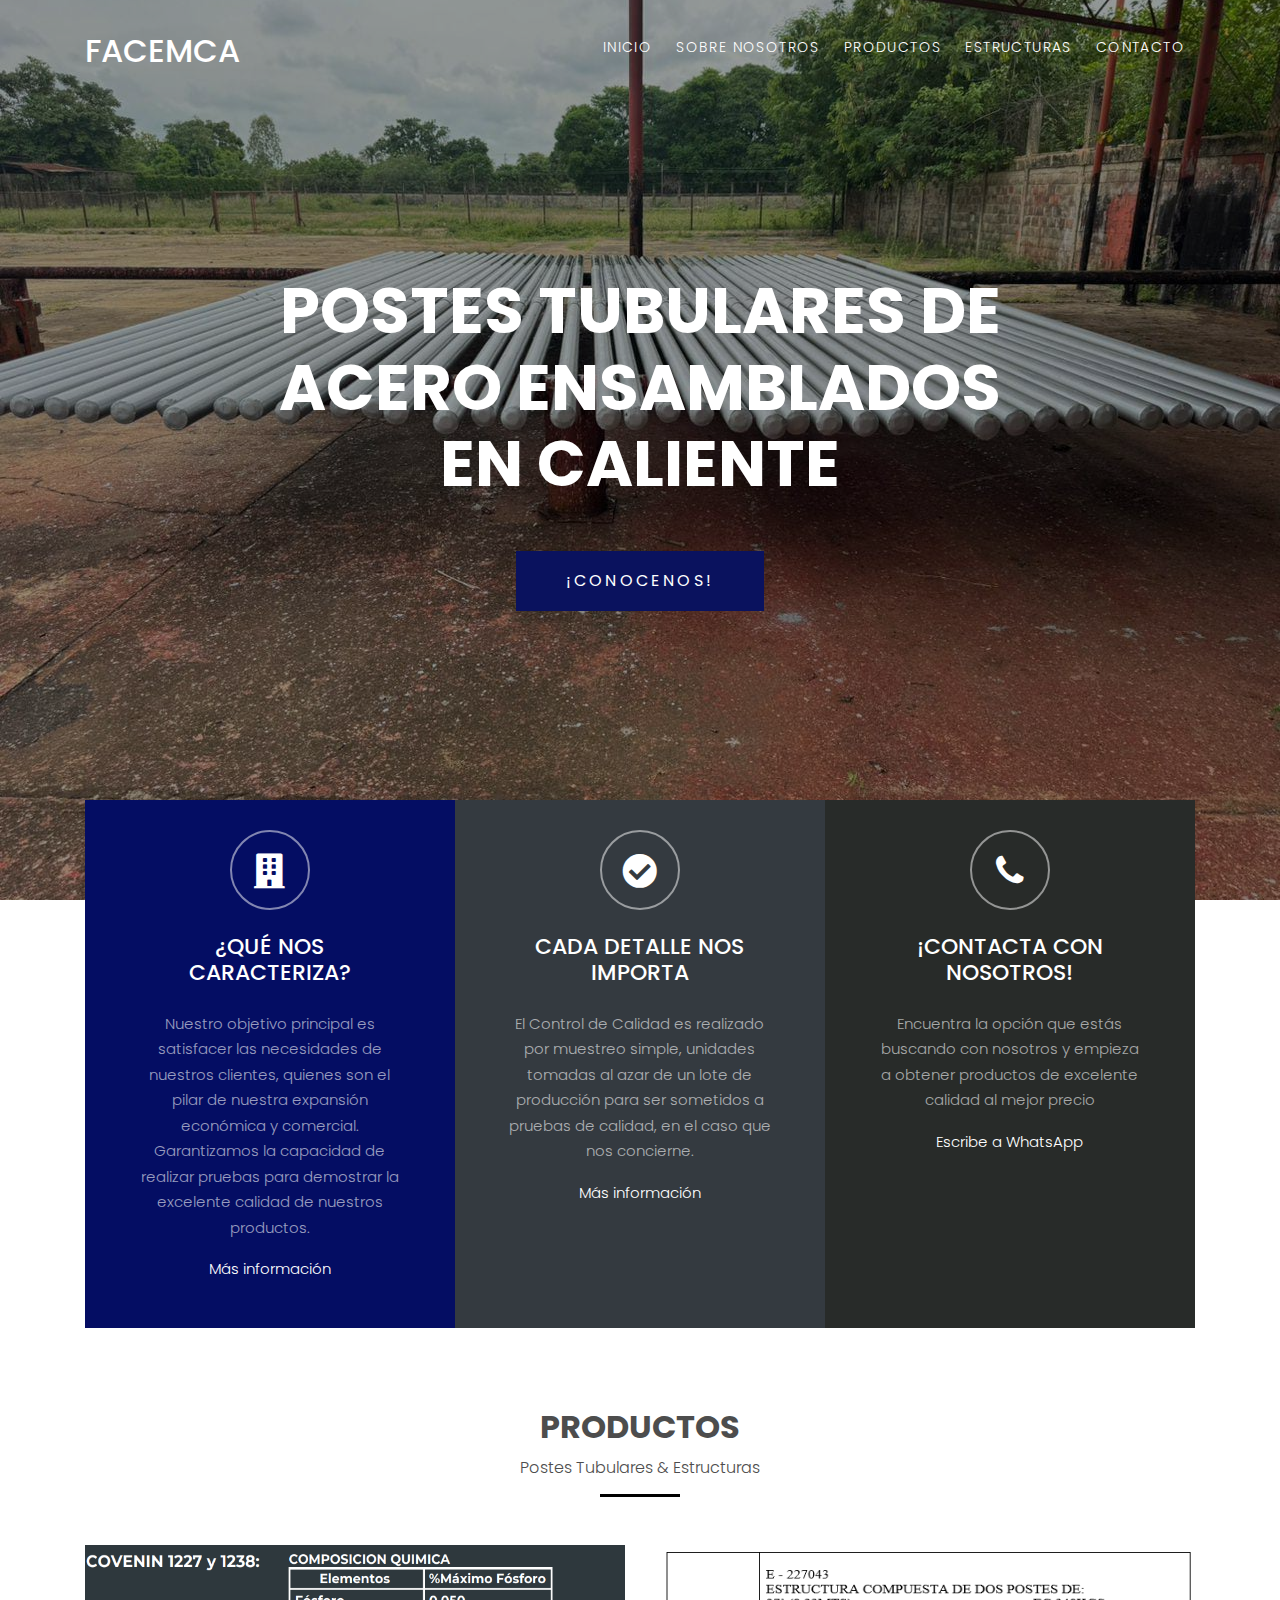
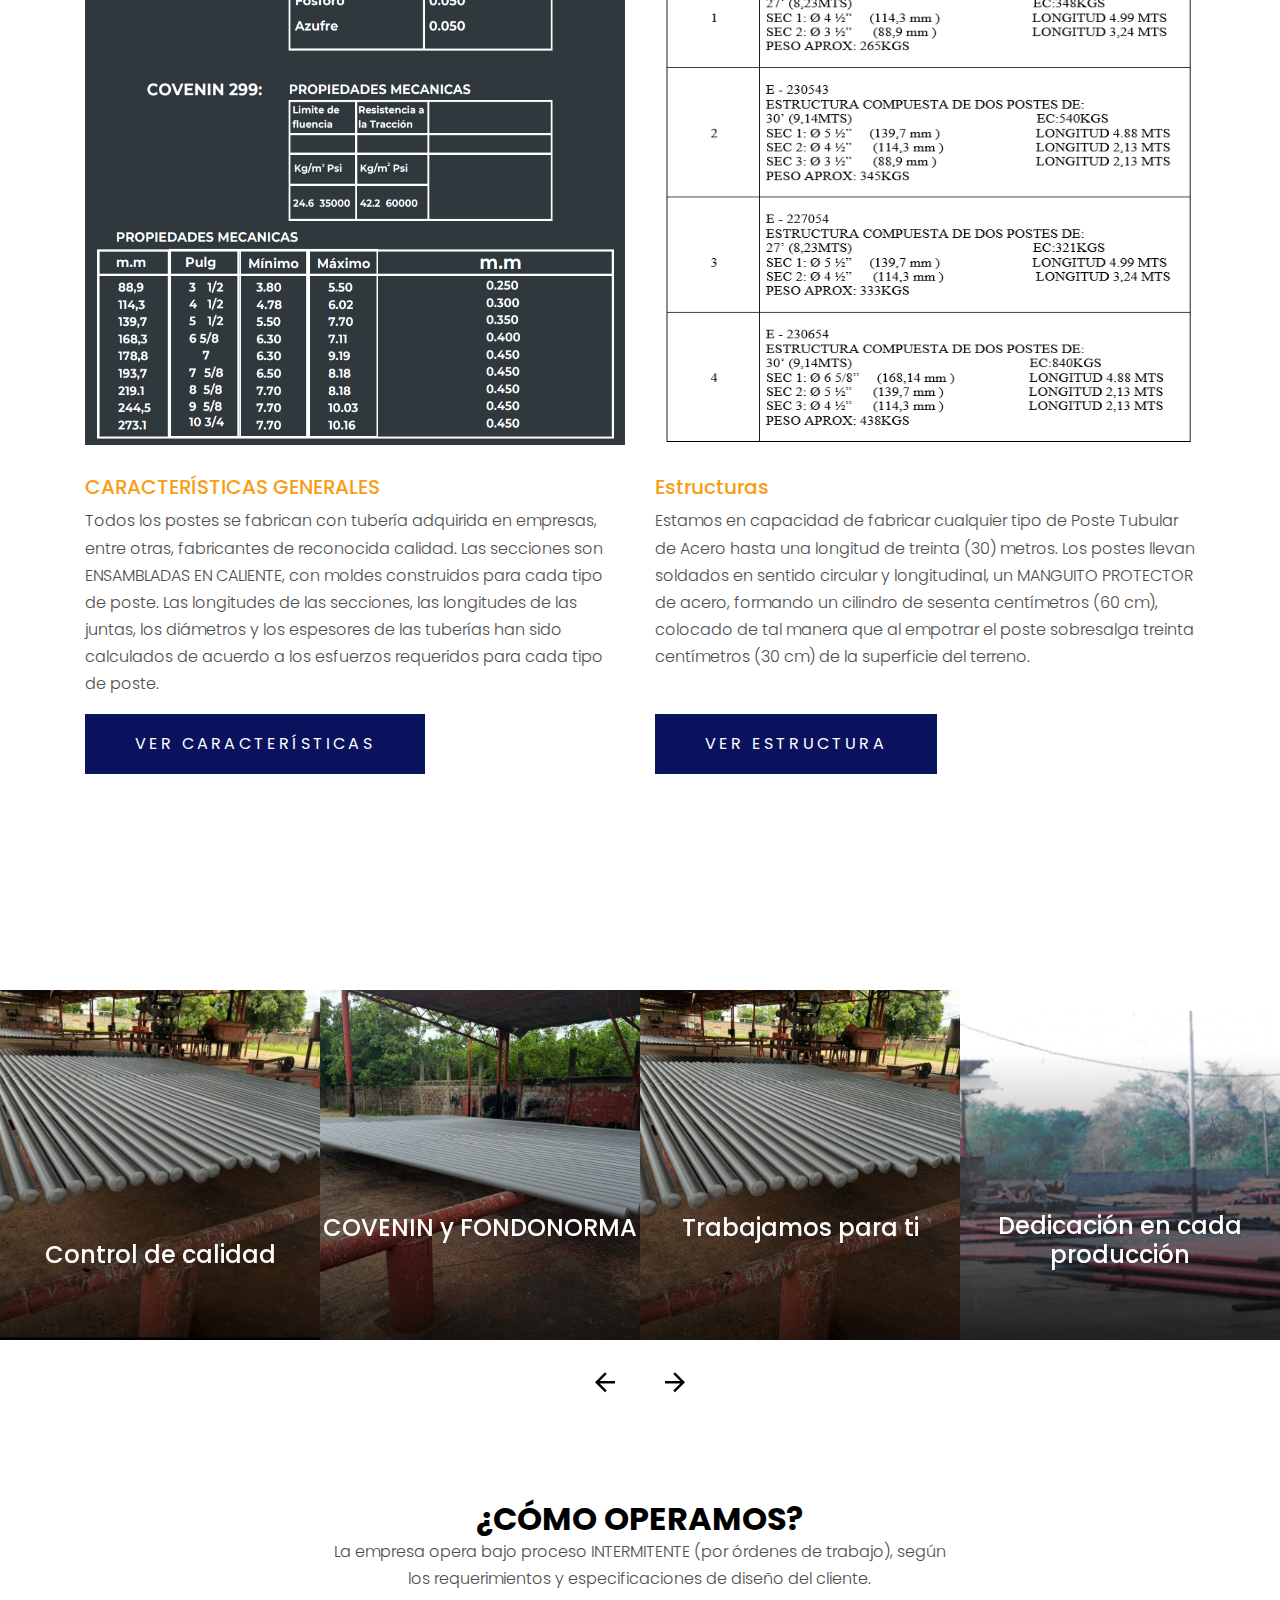
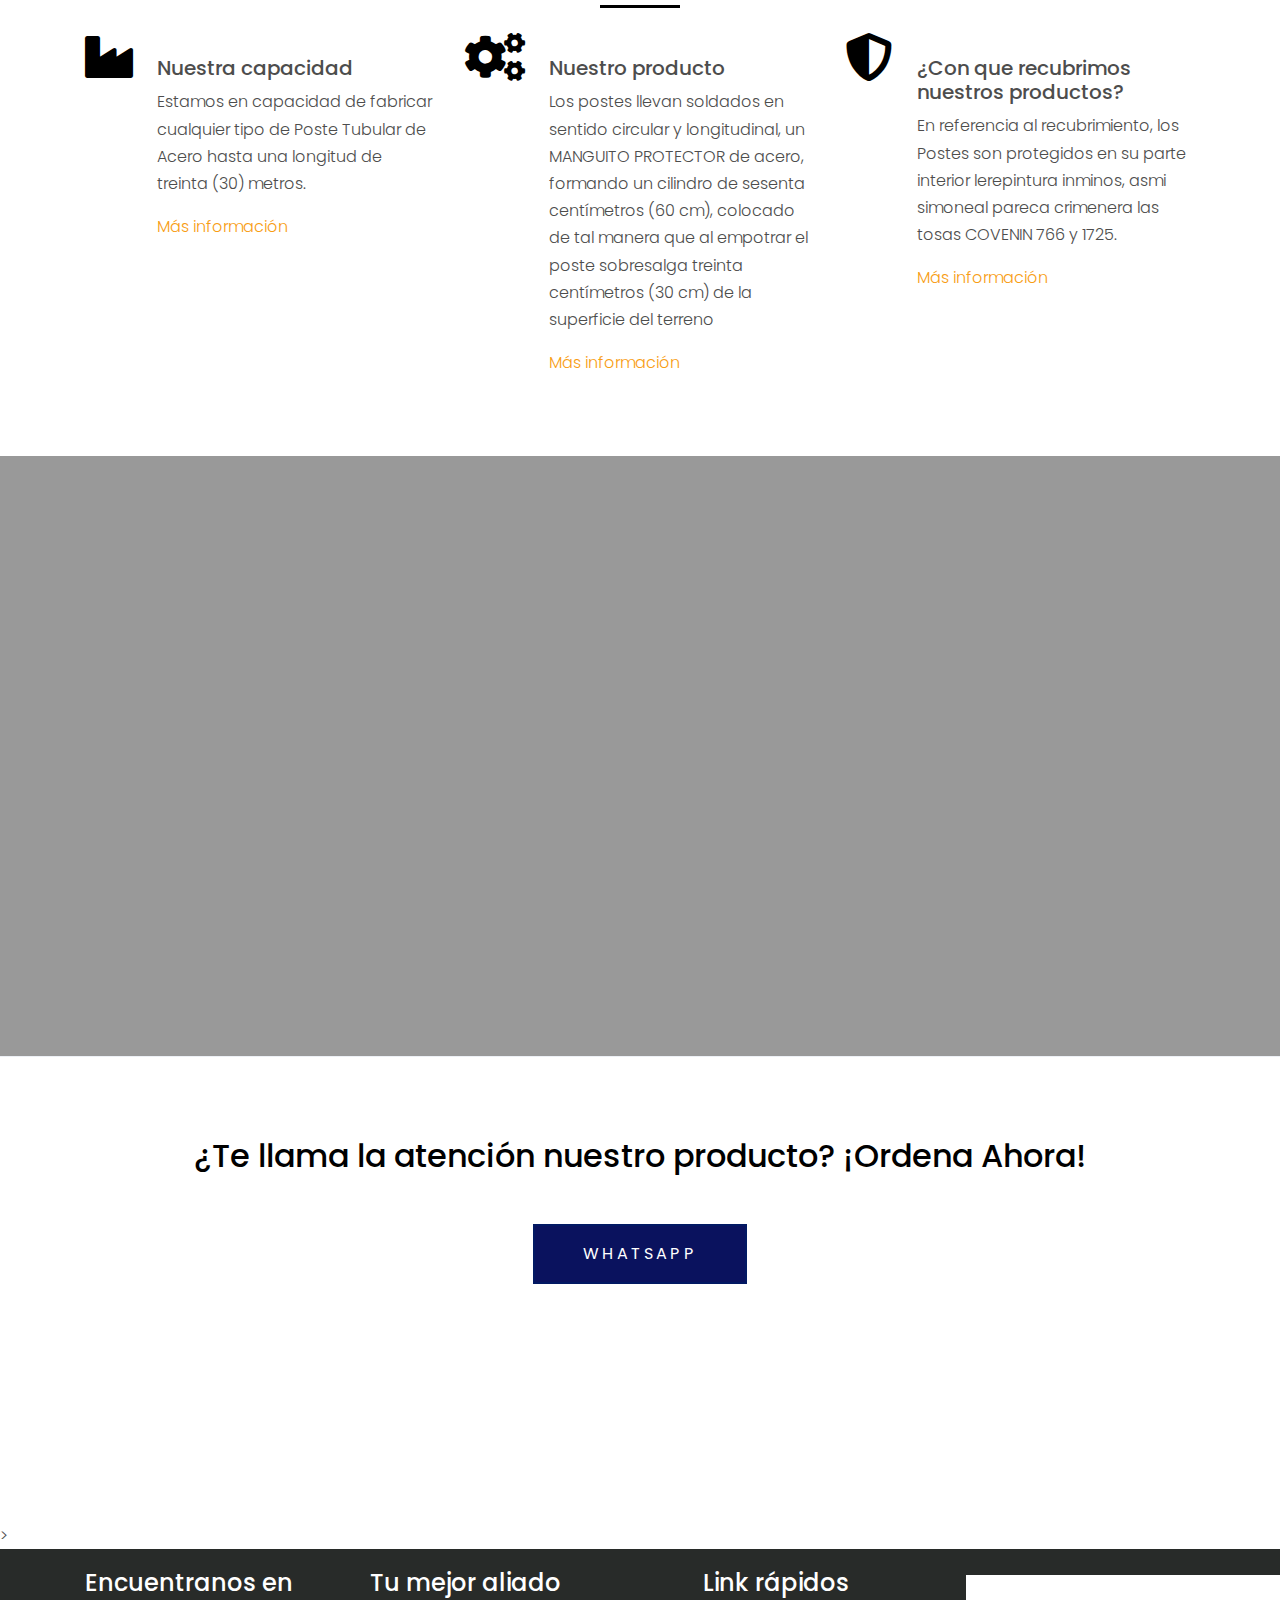
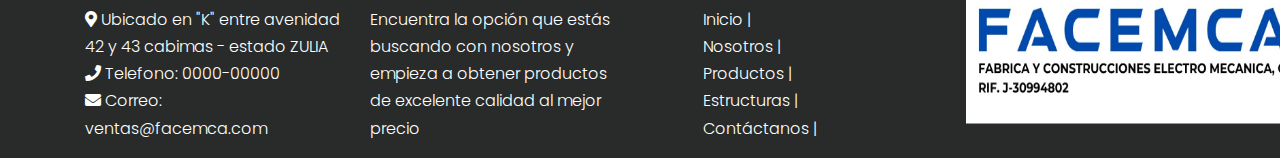
==== index.html @ e624ce19 "Primer commit" ====
<!DOCTYPE html>
<html lang="en">
  <head>
    <title>Facemca</title>
    <meta charset="utf-8">
    <meta name="viewport" content="width=device-width, initial-scale=1, shrink-to-fit=no">

    <link rel="stylesheet" href="https://fonts.googleapis.com/css?family=Poppins:200,300,400,700,900|Display+Playfair:200,300,400,700"> 
    <link rel="stylesheet" href="fonts/icomoon/style.css">

    <link rel="stylesheet" href="css/bootstrap.min.css">
    <link rel="stylesheet" href="css/magnific-popup.css">
    <link rel="stylesheet" href="css/jquery-ui.css">
    <link rel="stylesheet" href="css/owl.carousel.min.css">
    <link rel="stylesheet" href="css/owl.theme.default.min.css">

    <link rel="stylesheet" href="css/bootstrap-datepicker.css">

    <link rel="stylesheet" href="fonts/flaticon/font/flaticon.css">
    <link rel="stylesheet" href="https://cdn.jsdelivr.net/npm/@fortawesome/fontawesome-free@5.15.4/css/all.min.css">
    <link href="css/TopButtom.css" rel="stylesheet" />


    <link rel="stylesheet" href="css/aos.css">

    <link rel="stylesheet" href="css/style.css">
    <link id="favicon" rel="shortcut icon" href="images/letraFacemca.png" type="">

  </head>
  <body>



<!--   
    <div class="  container-fluid bg-light p-0 wow fadeIn" data-wow-delay="0.1s">
      <div class=" top row gx-0 d-none d-lg-flex">
          <div class="col-lg-7 px-5 text-start">

              <div class=" h-100 d-inline-flex align-items-center py-3">
                  <small class="far fa-clock  me-2"></small>
                  <small>&nbsp; UBICADOS EN EL ESTADO ZULIA, CABIMAS</small>
              </div>
          </div>

          <div class="col-lg-5 px-5 mt ">
            <div class="d-flex justify-content-end align-items-center mb-3">
                <div class="hide d-inline-flex align-items-center me-4">
                    <small class="fa fa-envelope me-2"></small>
                    <small>&nbsp;ventas@facemca.com&nbsp;</small>
                </div>
                <div class="d-inline-flex align-items-center mt-lg-0">
                  Aquí se ha agregado mt-2 para dispositivos pequeños y mt-lg-0 para dispositivos grandes
                    <a class="btn btn-sm-square rounded-circle bg-white " href="#" target="_blank">
                        <i class="fab fa-whatsapp" style="color: white;"></i>
                    </a>
                </div>
            </div>
        </div>



      </div>
  </div>
  -->



  
  <div class="site-wrap">

    <div class="site-mobile-menu">
      <div class="site-mobile-menu-header">
        <div class="site-mobile-menu-close mt-3">
          <span class="icon-close2 js-menu-toggle"></span>
        </div>
      </div>
      <div class="site-mobile-menu-body"></div>
    </div>
    
    <header class="site-navbar py-3" role="banner">

      <div class="container">
        <div class="row align-items-center">
          
          <div class="col-11 col-xl-2">
           
            <h1 class="mb-0"><a href="index.html" class="text-white h2 mb-0">FACEMCA</a></h1>
            <!-- <a href="index.html"><img src="images/logoFacemca.jpeg" alt="" width="120px"></a> -->
          </div>


          <div class="col-12 col-md-10 d-none d-xl-block">
            <nav class="site-navigation position-relative text-right" role="navigation">

              <ul class="site-menu js-clone-nav mx-auto d-none d-lg-block">
                <li id="active"><a href="index.html">Inicio</a></li>
                <li><a href="about.html">Sobre nosotros</a></li>
                

                <li><a href="productos.html">Productos</a></li>
                <li><a href="estructuras.html">Estructuras</a></li>
                <!-- <li class="has-children">
                  <a href="services.html">Productos</a>
                  <ul class="dropdown">
                    <li><a href="#">Air Freight</a></li>
                    <li><a href="#">Ocean Freight</a></li>
                    <li><a href="#">Ground Shipping</a></li>
                    <li><a href="#">Warehousing</a></li>
                    <li><a href="#">Storage</a></li>
                  </ul>
                </li> -->

                <li><a href="contact.html">Contacto</a></li>
              </ul>
            </nav>
          </div>


          <div class="d-inline-block d-xl-none ml-md-0 mr-auto py-3" style="position: relative; top: 3px;"><a href="#" class="site-menu-toggle js-menu-toggle text-white"><span class="icon-menu h3"></span></a></div>

          </div>

        </div>
      </div>
      
    </header>

  

    <div class="site-blocks-cover overlay" style="background-image: url(images/facemca2.jpeg);" data-aos="fade" data-stellar-background-ratio="0.5">
      <div class="container">
        <div class="row align-items-center justify-content-center text-center">

          <div class="col-md-8" data-aos="fade-up" data-aos-delay="400">
            

            <h1 class="text-white font-weight-light mb-5 text-uppercase font-weight-bold">POSTES TUBULARES DE ACERO ENSAMBLADOS EN CALIENTE </h1>
            <p><a href="about.html" class="btn btn-primary py-3 px-5 text-white">¡Conocenos!</a></p>

          </div>
        </div>
      </div>
    </div>  

    <div class="container">
      <div class="row align-items-center no-gutters align-items-stretch overlap-section">
       
       
        <div class="col-md-4">
          <div class="feature-1 pricing h-100 text-center">
            <div class="icon">
              <span class="fas fa-building"></span>
            </div>
            <h2 class="my-4 heading">¿Qué nos caracteriza?</h2>
            <p>Nuestro objetivo principal es satisfacer las necesidades de nuestros clientes, quienes son el pilar de nuestra expansión económica y comercial. Garantizamos la capacidad de realizar pruebas para demostrar la excelente calidad de nuestros productos.
              <p class="mb-0"><a  class="enlace1" href="about.html">Más información</a></p>
              </p>
          </div>
        </div>


        
        <div class="col-md-4">
          <div class="feature-1 pricing h-100 text-center  bg-dark">
            <div class="icon">
              <span class="fas fa-check-circle"></span>
            </div>
            <h2 class="my-4 heading">Cada detalle nos importa</h2>
            <p>El Control de Calidad es realizado por muestreo simple, unidades
              tomadas al azar de un lote de producción para ser sometidos a
              pruebas de calidad, en el caso que nos concierne.</p>
              <p class="mb-0"><a class="enlace1"  href="productos.html">Más información</a></p>
          </div>
        </div>

        
        <div class="col-md-4">
          <div class="feature-3 pricing h-100 text-center">
            <div class="icon">
              <span class="icon-phone"></span>
            </div>
            <h2 class="my-4 heading">¡Contacta con nosotros!</h2>
            <p>Encuentra la opción que estás buscando con nosotros y empieza a obtener productos de excelente calidad al mejor precio</p>
            <p class="mb-0"><a class="enlace1"  href="https://wa.me/584128968379" target="_blank">Escribe a WhatsApp</a></p>
          </div>
        </div>
      </div>
    </div>












    <div class="site-section">
      <div class="container">
        <div class="row justify-content-center mb-5">
          <div class="col-md-7 text-center border-primary">
            <h2 class="font-weight-light ">Productos</h2>
            <p class="">Postes Tubulares  &amp; Estructuras</p>
          </div>
        </div>
        <div class="row mb-3 align-items-stretch">
          <div class="col-md-6 col-lg-6 mb-4 mb-lg-4">
            <div class="h-entry">
              <img src="images/caracteristicas.png" alt="Image" class="img-fluid imgpx">
              <h2 class="font-size-regular"><a href="#">CARACTERÍSTICAS GENERALES</a></h2>
         
              <p>Todos los postes se fabrican con tubería adquirida en empresas, entre
                otras, fabricantes de reconocida calidad. Las secciones son ENSAMBLADAS EN CALIENTE, con moldes
                construidos para cada tipo de poste.
                Las longitudes de las secciones, las longitudes de las juntas, los
                diámetros y los espesores de las tuberías han sido calculados de
                acuerdo a los esfuerzos requeridos para cada tipo de poste.
                </p>
            </div>    
            <p><a href="descProducto.html" class="btn btn-primary py-3 px-5 text-white">Ver Características</a></p>
          </div>
          <div class="col-md-6 col-lg-6 mb-4 mb-lg-4">
            <div class="h-entry">
              <img src="images/estructuras.png" alt="Image" class="img-fluid imgpx" >
              <h2 class="font-size-regular"><a href="#">Estructuras</a></h2>
        
              <p>Estamos en capacidad de fabricar cualquier tipo de Poste Tubular
                de Acero hasta una longitud de treinta (30) metros.
                Los postes llevan soldados en sentido circular y longitudinal, un
                MANGUITO PROTECTOR de acero, formando un cilindro de sesenta
                centímetros (60 cm), colocado de tal manera que al empotrar el poste
                sobresalga treinta centímetros (30 cm) de la superficie del terreno.</p>
            </div>
            <br> 
            <p><a href="estructuras.html" class="btn btn-primary py-3 px-5 text-white">Ver estructura</a></p>
          </div>
        </div>
      </div>
    </div>
















    <div class="site-section block-13 textoImgs">
      <!-- <div class="container"></div> -->


      <div class="owl-carousel nonloop-block-13  ">
        
        
        
        <div>
          <a href="#" class="unit-1 text-center">
            
            <div class="imgNew"> 
            <img src="images/f3.jpeg" alt="Image" class="img-fluid"  >
            </div>

            <div class="unit-1-text">
              <h3 class="unit-1-heading">Control de calidad</h3>
              <p class="px-5">Estamos en capacidad de realizar todas las pruebas necesarias para demostrar la excelente calidad de nuestros productos.</p>
            </div>
          </a>
        </div>




        <div>
          <a href="#" class="unit-1 text-center">
            <div class="imgNew"> 
              <img src="images/f2.jpeg" alt="Image" class="img-fluid" >
              </div>
  
            <div class="unit-1-text">
              <h3 class="unit-1-heading">COVENIN y FONDONORMA </h3>
              <p class="px-5">Nuestros postes de acero cumplen con todas las normas COVENIN y FONDONORMA requeridas para la función que vayan a cumplir</p>
            </div>
          </a>
        </div>





        <div>
          <a href="#" class="unit-1 text-center">
            <div class="imgNew"> 
              <img src="images/f4.jpeg" alt="Image" class="img-fluid"  >
              </div>
  
            <div class="unit-1-text">
              <h3 class="unit-1-heading">Trabajamos para ti</h3>
              <p class="px-5">Garantizamos un trato personalizado y profesional en todos los aspectos del proceso de compra y fabricación, nuestra prioridad eres tu</p>
            </div>
          </a>
        </div>




        <div >
          <a href="#" class="unit-1 text-center">
            <div class="imgNew"> 
              <img src="images/Facemca.png" alt="Image" class="img-fluid" >
              </div>
  
            <div class="unit-1-text">
              <h3 class="unit-1-heading">Dedicación en cada producción</h3>
              <p class="px-5">Lo más importante de un trabajo es amar lo que haces en FACEMCA no solo amamos lo que hacemos, somos los mejores</p>
            </div>
          </a>
        </div>



        <div>
          <a href="#" class="unit-1 text-center">
            <div class="imgNew"> 
              <img src="images/f1.jpeg" alt="Image" class="img-fluid" >
              </div>
  
            <div class="unit-1-text">
              <h3 class="unit-1-heading">Cumplimos tus requerimientos</h3>
              <p class="px-5">Nuestros bancos de pruebas nos permiten ofrecer sofisticadas pruebas de Caída y Pruebas de Flexión, ¡Pregunta por estas pruebas! </p>
            </div>
          </a>
        </div>


      </div>
    </div>





    <!-- Another section -->
    <div class="site-section">
      <div class="container">
        <div class="row justify-content-center mb-5">
          <div class="col-md-7 text-center border-primary">
            <h2 class="mb-0 headersSite">¿Cómo operamos?</h2>
            <p class="">La empresa opera bajo proceso INTERMITENTE (por órdenes de
              trabajo), según los requerimientos y especificaciones de diseño del
              cliente.</p>
          </div>
        </div>
        <div class="row align-items-stretch">
          <div class="col-md-6 col-lg-4 mb-4 mb-lg-0">
            <div class="unit-4 d-flex">
              <div class="unit-4-icon mr-4"><span class="fas fa-industry headersSite"></span></div>
              <div>
                <h3>Nuestra capacidad</h3>
                <p>Estamos en capacidad de fabricar cualquier tipo de Poste Tubular
                  de Acero hasta una longitud de treinta (30) metros.
                  </p>
                <p class="mb-0"><a href="#">Más información</a></p>
              </div>
            </div>
          </div>
          <div class="col-md-6 col-lg-4 mb-4 mb-lg-0">
            <div class="unit-4 d-flex">
              <div class="unit-4-icon mr-4"><span class="fas fa-cogs headersSite"></span></div>
              <div>
                <h3>Nuestro producto</h3>
                <p>Los postes llevan soldados en sentido circular y longitudinal, un
                  MANGUITO PROTECTOR de acero, formando un cilindro de sesenta
                  centímetros (60 cm), colocado de tal manera que al empotrar el poste
                  sobresalga treinta centímetros (30 cm) de la superficie del terreno</p>
                <p class="mb-0"><a href="#">Más información</a></p>
              </div>
            </div>
          </div>
          <div class="col-md-6 col-lg-4 mb-4 mb-lg-0">
            <div class="unit-4 d-flex">
              <div class="unit-4-icon mr-4"><span class="headersSite fas fa-shield-alt headersSite"></span></div>
              <div>
                <h3>¿Con que recubrimos nuestros productos?</h3>
                <p>En referencia al recubrimiento, los Postes son protegidos en su
                  parte interior lerepintura inminos, asmi simoneal pareca crimenera las
                  tosas COVENIN 766 y 1725.</p>
                <p class="mb-0"><a href="#">Más información</a></p>
              </div>
            </div>
          </div>

        </div>
      </div>
    </div>
  


    
<!-- 
    <div class="site-section bg-light">
      <div class="container">
        <div class="row justify-content-center mb-5">
          <div class="col-md-7 text-center border-primary">
            <h2 class="font-weight-light text-primary">More Services</h2>
            <p class="color-black-opacity-5">We Offer The Following Services</p>
          </div>
        </div>
        <div class="row align-items-stretch">
          <div class="col-md-6 col-lg-4 mb-4 mb-lg-4">
            <div class="unit-4 d-flex">
              <div class="unit-4-icon mr-4"><span class="text-primary flaticon-travel"></span></div>
              <div>
                <h3>Air Air Freight</h3>
                <p>Lorem ipsum dolor sit amet consectetur adipisicing elit. Perferendis quis molestiae vitae eligendi at.</p>
                <p><a href="#">Learn More</a></p>
              </div>
            </div>
          </div>
          <div class="col-md-6 col-lg-4 mb-4 mb-lg-4">
            <div class="unit-4 d-flex">
              <div class="unit-4-icon mr-4"><span class="text-primary flaticon-sea-ship-with-containers"></span></div>
              <div>
                <h3>Ocean Freight</h3>
                <p>Lorem ipsum dolor sit amet consectetur adipisicing elit. Perferendis quis molestiae vitae eligendi at.</p>
                <p><a href="#">Learn More</a></p>
              </div>
            </div>
          </div>
          <div class="col-md-6 col-lg-4 mb-4 mb-lg-4">
            <div class="unit-4 d-flex">
              <div class="unit-4-icon mr-4"><span class="text-primary flaticon-frontal-truck"></span></div>
              <div>
                <h3>Ground Shipping</h3>
                <p>Lorem ipsum dolor sit amet consectetur adipisicing elit. Perferendis quis molestiae vitae eligendi at.</p>
                <p><a href="#">Learn More</a></p>
              </div>
            </div>
          </div>


          <div class="col-md-6 col-lg-4 mb-4 mb-lg-4">
            <div class="unit-4 d-flex">
              <div class="unit-4-icon mr-4"><span class="text-primary flaticon-barn"></span></div>
              <div>
                <h3>Warehousing</h3>
                <p>Lorem ipsum dolor sit amet consectetur adipisicing elit. Perferendis quis molestiae vitae eligendi at.</p>
                <p><a href="#">Learn More</a></p>
              </div>
            </div>
          </div>
          <div class="col-md-6 col-lg-4 mb-4 mb-lg-4">
            <div class="unit-4 d-flex">
              <div class="unit-4-icon mr-4"><span class="text-primary flaticon-platform"></span></div>
              <div>
                <h3>Storage</h3>
                <p>Lorem ipsum dolor sit amet consectetur adipisicing elit. Perferendis quis molestiae vitae eligendi at.</p>
                <p><a href="#">Learn More</a></p>
              </div>
            </div>
          </div>
          <div class="col-md-6 col-lg-4 mb-4 mb-lg-4">
            <div class="unit-4 d-flex">
              <div class="unit-4-icon mr-4"><span class="text-primary flaticon-car"></span></div>
              <div>
                <h3>Delivery Van</h3>
                <p>Lorem ipsum dolor sit amet consectetur adipisicing elit. Perferendis quis molestiae vitae eligendi at.</p>
                <p><a href="#">Learn More</a></p>
              </div>
            </div>
          </div>

        </div>
      </div>
    </div>

    <div class="site-blocks-cover overlay inner-page-cover" style="background-image: url(images/hero_bg_2.jpg); background-attachment: fixed;">
      <div class="container">
        <div class="row align-items-center justify-content-center text-center">

          <div class="col-md-7" data-aos="fade-up" data-aos-delay="400">
            <a href="https://vimeo.com/channels/staffpicks/93951774" class="play-single-big mb-4 d-inline-block popup-vimeo"><span class="icon-play"></span></a>
            <h2 class="text-white font-weight-light mb-5 h1">View Our Services By Watching This Short Video</h2>
            
          </div>
        </div>
      </div>
    </div>  
     -->

<!-- 

    <div class="site-section border-bottom">
      <div class="container">

        <div class="row justify-content-center mb-5">
          <div class="col-md-7 text-center border-primary">
            <h2 class="font-weight-light text-primary">Testimonials</h2>
          </div>
        </div>

        <div class="slide-one-item home-slider owl-carousel">
          <div>
            <div class="testimonial">
              <figure class="mb-4">
                <img src="images/person_3.jpg" alt="Image" class="img-fluid mb-3">
                <p>John Smith</p>
              </figure>
              <blockquote>
                <p>&ldquo;Lorem ipsum dolor sit amet consectetur adipisicing elit. Consectetur unde reprehenderit aperiam quaerat fugiat repudiandae explicabo animi minima fuga beatae illum eligendi incidunt consequatur. Amet dolores excepturi earum unde iusto.&rdquo;</p>
              </blockquote>
            </div>
          </div>
          <div>
            <div class="testimonial">
              <figure class="mb-4">
                <img src="images/person_2.jpg" alt="Image" class="img-fluid mb-3">
                <p>Christine Aguilar</p>
              </figure>
              <blockquote>
                <p>&ldquo;Lorem ipsum dolor sit amet consectetur adipisicing elit. Consectetur unde reprehenderit aperiam quaerat fugiat repudiandae explicabo animi minima fuga beatae illum eligendi incidunt consequatur. Amet dolores excepturi earum unde iusto.&rdquo;</p>
              </blockquote>
            </div>
          </div>

          <div>
            <div class="testimonial">
              <figure class="mb-4">
                <img src="images/person_4.jpg" alt="Image" class="img-fluid mb-3">
                <p>Robert Spears</p>
              </figure>
              <blockquote>
                <p>&ldquo;Lorem ipsum dolor sit amet consectetur adipisicing elit. Consectetur unde reprehenderit aperiam quaerat fugiat repudiandae explicabo animi minima fuga beatae illum eligendi incidunt consequatur. Amet dolores excepturi earum unde iusto.&rdquo;</p>
              </blockquote>
            </div>
          </div>

          <div>
            <div class="testimonial">
              <figure class="mb-4">
                <img src="images/person_5.jpg" alt="Image" class="img-fluid mb-3">
                <p>Bruce Rogers</p>
              </figure>
              <blockquote>
                <p>&ldquo;Lorem ipsum dolor sit amet consectetur adipisicing elit. Consectetur unde reprehenderit aperiam quaerat fugiat repudiandae explicabo animi minima fuga beatae illum eligendi incidunt consequatur. Amet dolores excepturi earum unde iusto.&rdquo;</p>
              </blockquote>
            </div>
          </div>

        </div>
      </div>
    </div>
 -->


 <div class="site-blocks-cover overlay inner-page-cover" style="background-image: url(images/Facemca.png); background-attachment: fixed;">
  <div class="container">
    <div class="row align-items-center justify-content-center text-center">

      <div class="col-md-7" data-aos="fade-up" data-aos-delay="400">
        <!-- <a href="https://vimeo.com/channels/staffpicks/93951774" class="play-single-big mb-4 d-inline-block popup-vimeo"><span class="icon-play"></span></a> -->
        <h2 class="text-white font-weight-light mb-5 h1">Nuestros clientes son nuestro mayor compromiso</h2>
        
      </div>
    </div>
  </div>
</div> 
    
    <div class="site-section border-top">
      <div class="container">
        <div class="row text-center">
          <div class="col-md-12">
            <h2 class="mb-5 text-black">¿Te llama la atención nuestro producto? ¡Ordena Ahora!</h2>
            <p class="mb-0"><a href="booking.html" class="btn btn-primary py-3 px-5 text-white">WhatsApp</a></p>
          </div>
        </div>
      </div>
    </div>



    <div class="map height-400">

      <iframe src="https://www.google.com/maps/embed?pb=!1m14!1m12!1m3!1d62789.96962179728!2d-71.46995000720688!3d10.391912289971202!2m3!1f0!2f0!3f0!3m2!1i1024!2i768!4f13.1!5e0!3m2!1ses!2sve!4v1711291909612!5m2!1ses!2sve"  width="100%" height="100%" frameborder="0" style="border:0" allowfullscreen></iframe>></iframe>
			</div>




    <!-- FOOTER -->
    

    <footer class="footer_section footerbg">
      <div class="container">
        <div class="row">


          <div class="col-md-6 col-lg-3 footer_col">
           
            <div class="footer_contact">
              <h4 class="EncabezadosFooter">
                Encuentranos en
              </h4>

              <div class="contact_link_box">

                <a href="https://g.page/fundaginebra?share" target="_blank">
                  <i class="fa fa-map-marker-alt" aria-hidden="true"></i>
                  <span>
                    Ubicado en "K" entre avenidad 42 y 43 cabimas - estado ZULIA
                  </span>
                </a>

                <br>
                <a  href="" target="_blank">
                  <i class="fa fa-phone" aria-hidden="true"></i>
                  <span>
                   Telefono: 0000-00000
                  </span>
                </a>
                <br>
                <a  href="mailto:ventas@facemca.com" target="_blank">
                  <i class="fa fa-envelope" aria-hidden="true"></i>
                  <span>
                    Correo: ventas@facemca.com
                  </span>
                </a>
              </div>
            </div>
  
            <!-- <div class="footer_social">
              <a href="#" target="_blank">
                <i class="fab fa-whatsapp" aria-hidden="true"></i>
              </a>
     
            </div> -->
  
          </div>
  
  
          <div class="col-md-6 col-lg-3 footer_col">
            <div class="footer_detail">
              <h4 class="EncabezadosFooter">
                Tu mejor aliado
              </h4>
              <p>
                Encuentra la opción que estás buscando con nosotros y empieza a obtener productos de excelente calidad al mejor precio
  
              </p>
            </div>
          </div>
  
      
  
  
  
          <div class="col-md-6 col-lg-2 mx-auto footer_col">
            <div class="footer_link_box">
              <h4 class="EncabezadosFooter">
                Link rápidos
              </h4>
              <div class="footer_links">
  
                <a class="" href="index.html">
                  Inicio |
                </a>
            <br>
                <a class="active" href="about.html">
                  Nosotros |
                </a>
  
                <a class="" href="productos.html">
                  Productos |
                </a>
  
                <a class="" href="estructuras.html">
                   Estructuras |
                </a>

                <a class="" href="contact.html">
                  Contáctanos |
                </a>
              </div>
            </div>
          </div>




          <div class="col-md-6 col-lg-3 footer_col">
            <div class="footer_detail ">
              <img src="images/logoFacemca.jpeg" alt=""  class="imgfooter">
            </div>
          </div>
         
  

  
  
  
      </div>
      
    </footer>

  <!-- TOP BUTTON -->
<a href="#" class="btn btn-lg btn-primary back-to-top" id="back-to-top"><i class="fa fa-angle-double-up"></i></a>
<!-- TOP BUTTON -->



  </div>

  <script src="js/jquery-3.3.1.min.js"></script>
  <script src="js/jquery-migrate-3.0.1.min.js"></script>
  <script src="js/jquery-ui.js"></script>
  <script src="js/popper.min.js"></script>
  <script src="js/bootstrap.min.js"></script>
  <script src="js/owl.carousel.min.js"></script>
  <script src="js/jquery.stellar.min.js"></script>
  <script src="js/jquery.countdown.min.js"></script>
  <script src="js/jquery.magnific-popup.min.js"></script>
  <script src="js/bootstrap-datepicker.min.js"></script>
  <script src="js/aos.js"></script>

  <script src="js/main.js"></script>



  
    
  </body>
</html>
---- fonts/icomoon/style.css ----
@font-face {
  font-family: 'icomoon';
  src:  url('fonts/icomoon.eot?10si43');
  src:  url('fonts/icomoon.eot?10si43#iefix') format('embedded-opentype'),
    url('fonts/icomoon.ttf?10si43') format('truetype'),
    url('fonts/icomoon.woff?10si43') format('woff'),
    url('fonts/icomoon.svg?10si43#icomoon') format('svg');
  font-weight: normal;
  font-style: normal;
}

[class^="icon-"], [class*=" icon-"] {
  /* use !important to prevent issues with browser extensions that change fonts */
  font-family: 'icomoon' !important;
  speak: none;
  font-style: normal;
  font-weight: normal;
  font-variant: normal;
  text-transform: none;
  line-height: 1;

  /* Better Font Rendering =========== */
  -webkit-font-smoothing: antialiased;
  -moz-osx-font-smoothing: grayscale;
}

.icon-asterisk:before {
  content: "\f069";
}
.icon-plus:before {
  content: "\f067";
}
.icon-question:before {
  content: "\f128";
}
.icon-minus:before {
  content: "\f068";
}
.icon-glass:before {
  content: "\f000";
}
.icon-music:before {
  content: "\f001";
}
.icon-search:before {
  content: "\f002";
}
.icon-envelope-o:before {
  content: "\f003";
}
.icon-heart:before {
  content: "\f004";
}
.icon-star:before {
  content: "\f005";
}
.icon-star-o:before {
  content: "\f006";
}
.icon-user:before {
  content: "\f007";
}
.icon-film:before {
  content: "\f008";
}
.icon-th-large:before {
  content: "\f009";
}
.icon-th:before {
  content: "\f00a";
}
.icon-th-list:before {
  content: "\f00b";
}
.icon-check:before {
  content: "\f00c";
}
.icon-close:before {
  content: "\f00d";
}
.icon-remove:before {
  content: "\f00d";
}
.icon-times:before {
  content: "\f00d";
}
.icon-search-plus:before {
  content: "\f00e";
}
.icon-search-minus:before {
  content: "\f010";
}
.icon-power-off:before {
  content: "\f011";
}
.icon-signal:before {
  content: "\f012";
}
.icon-cog:before {
  content: "\f013";
}
.icon-gear:before {
  content: "\f013";
}
.icon-trash-o:before {
  content: "\f014";
}
.icon-home:before {
  content: "\f015";
}
.icon-file-o:before {
  content: "\f016";
}
.icon-clock-o:before {
  content: "\f017";
}
.icon-road:before {
  content: "\f018";
}
.icon-download:before {
  content: "\f019";
}
.icon-arrow-circle-o-down:before {
  content: "\f01a";
}
.icon-arrow-circle-o-up:before {
  content: "\f01b";
}
.icon-inbox:before {
  content: "\f01c";
}
.icon-play-circle-o:before {
  content: "\f01d";
}
.icon-repeat:before {
  content: "\f01e";
}
.icon-rotate-right:before {
  content: "\f01e";
}
.icon-refresh:before {
  content: "\f021";
}
.icon-list-alt:before {
  content: "\f022";
}
.icon-lock:before {
  content: "\f023";
}
.icon-flag:before {
  content: "\f024";
}
.icon-headphones:before {
  content: "\f025";
}
.icon-volume-off:before {
  content: "\f026";
}
.icon-volume-down:before {
  content: "\f027";
}
.icon-volume-up:before {
  content: "\f028";
}
.icon-qrcode:before {
  content: "\f029";
}
.icon-barcode:before {
  content: "\f02a";
}
.icon-tag:before {
  content: "\f02b";
}
.icon-tags:before {
  content: "\f02c";
}
.icon-book:before {
  content: "\f02d";
}
.icon-bookmark:before {
  content: "\f02e";
}
.icon-print:before {
  content: "\f02f";
}
.icon-camera:before {
  content: "\f030";
}
.icon-font:before {
  content: "\f031";
}
.icon-bold:before {
  content: "\f032";
}
.icon-italic:before {
  content: "\f033";
}
.icon-text-height:before {
  content: "\f034";
}
.icon-text-width:before {
  content: "\f035";
}
.icon-align-left:before {
  content: "\f036";
}
.icon-align-center:before {
  content: "\f037";
}
.icon-align-right:before {
  content: "\f038";
}
.icon-align-justify:before {
  content: "\f039";
}
.icon-list:before {
  content: "\f03a";
}
.icon-dedent:before {
  content: "\f03b";
}
.icon-outdent:before {
  content: "\f03b";
}
.icon-indent:before {
  content: "\f03c";
}
.icon-video-camera:before {
  content: "\f03d";
}
.icon-image:before {
  content: "\f03e";
}
.icon-photo:before {
  content: "\f03e";
}
.icon-picture-o:before {
  content: "\f03e";
}
.icon-pencil:before {
  content: "\f040";
}
.icon-map-marker:before {
  content: "\f041";
}
.icon-adjust:before {
  content: "\f042";
}
.icon-tint:before {
  content: "\f043";
}
.icon-edit:before {
  content: "\f044";
}
.icon-pencil-square-o:before {
  content: "\f044";
}
.icon-share-square-o:before {
  content: "\f045";
}
.icon-check-square-o:before {
  content: "\f046";
}
.icon-arrows:before {
  content: "\f047";
}
.icon-step-backward:before {
  content: "\f048";
}
.icon-fast-backward:before {
  content: "\f049";
}
.icon-backward:before {
  content: "\f04a";
}
.icon-play:before {
  content: "\f04b";
}
.icon-pause:before {
  content: "\f04c";
}
.icon-stop:before {
  content: "\f04d";
}
.icon-forward:before {
  content: "\f04e";
}
.icon-fast-forward:before {
  content: "\f050";
}
.icon-step-forward:before {
  content: "\f051";
}
.icon-eject:before {
  content: "\f052";
}
.icon-chevron-left:before {
  content: "\f053";
}
.icon-chevron-right:before {
  content: "\f054";
}
.icon-plus-circle:before {
  content: "\f055";
}
.icon-minus-circle:before {
  content: "\f056";
}
.icon-times-circle:before {
  content: "\f057";
}
.icon-check-circle:before {
  content: "\f058";
}
.icon-question-circle:before {
  content: "\f059";
}
.icon-info-circle:before {
  content: "\f05a";
}
.icon-crosshairs:before {
  content: "\f05b";
}
.icon-times-circle-o:before {
  content: "\f05c";
}
.icon-check-circle-o:before {
  content: "\f05d";
}
.icon-ban:before {
  content: "\f05e";
}
.icon-arrow-left:before {
  content: "\f060";
}
.icon-arrow-right:before {
  content: "\f061";
}
.icon-arrow-up:before {
  content: "\f062";
}
.icon-arrow-down:before {
  content: "\f063";
}
.icon-mail-forward:before {
  content: "\f064";
}
.icon-share:before {
  content: "\f064";
}
.icon-expand:before {
  content: "\f065";
}
.icon-compress:before {
  content: "\f066";
}
.icon-exclamation-circle:before {
  content: "\f06a";
}
.icon-gift:before {
  content: "\f06b";
}
.icon-leaf:before {
  content: "\f06c";
}
.icon-fire:before {
  content: "\f06d";
}
.icon-eye:before {
  content: "\f06e";
}
.icon-eye-slash:before {
  content: "\f070";
}
.icon-exclamation-triangle:before {
  content: "\f071";
}
.icon-warning:before {
  content: "\f071";
}
.icon-plane:before {
  content: "\f072";
}
.icon-calendar:before {
  content: "\f073";
}
.icon-random:before {
  content: "\f074";
}
.icon-comment:before {
  content: "\f075";
}
.icon-magnet:before {
  content: "\f076";
}
.icon-chevron-up:before {
  content: "\f077";
}
.icon-chevron-down:before {
  content: "\f078";
}
.icon-retweet:before {
  content: "\f079";
}
.icon-shopping-cart:before {
  content: "\f07a";
}
.icon-folder:before {
  content: "\f07b";
}
.icon-folder-open:before {
  content: "\f07c";
}
.icon-arrows-v:before {
  content: "\f07d";
}
.icon-arrows-h:before {
  content: "\f07e";
}
.icon-bar-chart:before {
  content: "\f080";
}
.icon-bar-chart-o:before {
  content: "\f080";
}
.icon-twitter-square:before {
  content: "\f081";
}
.icon-facebook-square:before {
  content: "\f082";
}
.icon-camera-retro:before {
  content: "\f083";
}
.icon-key:before {
  content: "\f084";
}
.icon-cogs:before {
  content: "\f085";
}
.icon-gears:before {
  content: "\f085";
}
.icon-comments:before {
  content: "\f086";
}
.icon-thumbs-o-up:before {
  content: "\f087";
}
.icon-thumbs-o-down:before {
  content: "\f088";
}
.icon-star-half:before {
  content: "\f089";
}
.icon-heart-o:before {
  content: "\f08a";
}
.icon-sign-out:before {
  content: "\f08b";
}
.icon-linkedin-square:before {
  content: "\f08c";
}
.icon-thumb-tack:before {
  content: "\f08d";
}
.icon-external-link:before {
  content: "\f08e";
}
.icon-sign-in:before {
  content: "\f090";
}
.icon-trophy:before {
  content: "\f091";
}
.icon-github-square:before {
  content: "\f092";
}
.icon-upload:before {
  content: "\f093";
}
.icon-lemon-o:before {
  content: "\f094";
}
.icon-phone:before {
  content: "\f095";
}
.icon-square-o:before {
  content: "\f096";
}
.icon-bookmark-o:before {
  content: "\f097";
}
.icon-phone-square:before {
  content: "\f098";
}
.icon-twitter:before {
  content: "\f099";
}
.icon-facebook:before {
  content: "\f09a";
}
.icon-facebook-f:before {
  content: "\f09a";
}
.icon-github:before {
  content: "\f09b";
}
.icon-unlock:before {
  content: "\f09c";
}
.icon-credit-card:before {
  content: "\f09d";
}
.icon-feed:before {
  content: "\f09e";
}
.icon-rss:before {
  content: "\f09e";
}
.icon-hdd-o:before {
  content: "\f0a0";
}
.icon-bullhorn:before {
  content: "\f0a1";
}
.icon-bell-o:before {
  content: "\f0a2";
}
.icon-certificate:before {
  content: "\f0a3";
}
.icon-hand-o-right:before {
  content: "\f0a4";
}
.icon-hand-o-left:before {
  content: "\f0a5";
}
.icon-hand-o-up:before {
  content: "\f0a6";
}
.icon-hand-o-down:before {
  content: "\f0a7";
}
.icon-arrow-circle-left:before {
  content: "\f0a8";
}
.icon-arrow-circle-right:before {
  content: "\f0a9";
}
.icon-arrow-circle-up:before {
  content: "\f0aa";
}
.icon-arrow-circle-down:before {
  content: "\f0ab";
}
.icon-globe:before {
  content: "\f0ac";
}
.icon-wrench:before {
  content: "\f0ad";
}
.icon-tasks:before {
  content: "\f0ae";
}
.icon-filter:before {
  content: "\f0b0";
}
.icon-briefcase:before {
  content: "\f0b1";
}
.icon-arrows-alt:before {
  content: "\f0b2";
}
.icon-group:before {
  content: "\f0c0";
}
.icon-users:before {
  content: "\f0c0";
}
.icon-chain:before {
  content: "\f0c1";
}
.icon-link:before {
  content: "\f0c1";
}
.icon-cloud:before {
  content: "\f0c2";
}
.icon-flask:before {
  content: "\f0c3";
}
.icon-cut:before {
  content: "\f0c4";
}
.icon-scissors:before {
  content: "\f0c4";
}
.icon-copy:before {
  content: "\f0c5";
}
.icon-files-o:before {
  content: "\f0c5";
}
.icon-paperclip:before {
  content: "\f0c6";
}
.icon-floppy-o:before {
  content: "\f0c7";
}
.icon-save:before {
  content: "\f0c7";
}
.icon-square:before {
  content: "\f0c8";
}
.icon-bars:before {
  content: "\f0c9";
}
.icon-navicon:before {
  content: "\f0c9";
}
.icon-reorder:before {
  content: "\f0c9";
}
.icon-list-ul:before {
  content: "\f0ca";
}
.icon-list-ol:before {
  content: "\f0cb";
}
.icon-strikethrough:before {
  content: "\f0cc";
}
.icon-underline:before {
  content: "\f0cd";
}
.icon-table:before {
  content: "\f0ce";
}
.icon-magic:before {
  content: "\f0d0";
}
.icon-truck:before {
  content: "\f0d1";
}
.icon-pinterest:before {
  content: "\f0d2";
}
.icon-pinterest-square:before {
  content: "\f0d3";
}
.icon-google-plus-square:before {
  content: "\f0d4";
}
.icon-google-plus:before {
  content: "\f0d5";
}
.icon-money:before {
  content: "\f0d6";
}
.icon-caret-down:before {
  content: "\f0d7";
}
.icon-caret-up:before {
  content: "\f0d8";
}
.icon-caret-left:before {
  content: "\f0d9";
}
.icon-caret-right:before {
  content: "\f0da";
}
.icon-columns:before {
  content: "\f0db";
}
.icon-sort:before {
  content: "\f0dc";
}
.icon-unsorted:before {
  content: "\f0dc";
}
.icon-sort-desc:before {
  content: "\f0dd";
}
.icon-sort-down:before {
  content: "\f0dd";
}
.icon-sort-asc:before {
  content: "\f0de";
}
.icon-sort-up:before {
  content: "\f0de";
}
.icon-envelope:before {
  content: "\f0e0";
}
.icon-linkedin:before {
  content: "\f0e1";
}
.icon-rotate-left:before {
  content: "\f0e2";
}
.icon-undo:before {
  content: "\f0e2";
}
.icon-gavel:before {
  content: "\f0e3";
}
.icon-legal:before {
  content: "\f0e3";
}
.icon-dashboard:before {
  content: "\f0e4";
}
.icon-tachometer:before {
  content: "\f0e4";
}
.icon-comment-o:before {
  content: "\f0e5";
}
.icon-comments-o:before {
  content: "\f0e6";
}
.icon-bolt:before {
  content: "\f0e7";
}
.icon-flash:before {
  content: "\f0e7";
}
.icon-sitemap:before {
  content: "\f0e8";
}
.icon-umbrella:before {
  content: "\f0e9";
}
.icon-clipboard:before {
  content: "\f0ea";
}
.icon-paste:before {
  content: "\f0ea";
}
.icon-lightbulb-o:before {
  content: "\f0eb";
}
.icon-exchange:before {
  content: "\f0ec";
}
.icon-cloud-download:before {
  content: "\f0ed";
}
.icon-cloud-upload:before {
  content: "\f0ee";
}
.icon-user-md:before {
  content: "\f0f0";
}
.icon-stethoscope:before {
  content: "\f0f1";
}
.icon-suitcase:before {
  content: "\f0f2";
}
.icon-bell:before {
  content: "\f0f3";
}
.icon-coffee:before {
  content: "\f0f4";
}
.icon-cutlery:before {
  content: "\f0f5";
}
.icon-file-text-o:before {
  content: "\f0f6";
}
.icon-building-o:before {
  content: "\f0f7";
}
.icon-hospital-o:before {
  content: "\f0f8";
}
.icon-ambulance:before {
  content: "\f0f9";
}
.icon-medkit:before {
  content: "\f0fa";
}
.icon-fighter-jet:before {
  content: "\f0fb";
}
.icon-beer:before {
  content: "\f0fc";
}
.icon-h-square:before {
  content: "\f0fd";
}
.icon-plus-square:before {
  content: "\f0fe";
}
.icon-angle-double-left:before {
  content: "\f100";
}
.icon-angle-double-right:before {
  content: "\f101";
}
.icon-angle-double-up:before {
  content: "\f102";
}
.icon-angle-double-down:before {
  content: "\f103";
}
.icon-angle-left:before {
  content: "\f104";
}
.icon-angle-right:before {
  content: "\f105";
}
.icon-angle-up:before {
  content: "\f106";
}
.icon-angle-down:before {
  content: "\f107";
}
.icon-desktop:before {
  content: "\f108";
}
.icon-laptop:before {
  content: "\f109";
}
.icon-tablet:before {
  content: "\f10a";
}
.icon-mobile:before {
  content: "\f10b";
}
.icon-mobile-phone:before {
  content: "\f10b";
}
.icon-circle-o:before {
  content: "\f10c";
}
.icon-quote-left:before {
  content: "\f10d";
}
.icon-quote-right:before {
  content: "\f10e";
}
.icon-spinner:before {
  content: "\f110";
}
.icon-circle:before {
  content: "\f111";
}
.icon-mail-reply:before {
  content: "\f112";
}
.icon-reply:before {
  content: "\f112";
}
.icon-github-alt:before {
  content: "\f113";
}
.icon-folder-o:before {
  content: "\f114";
}
.icon-folder-open-o:before {
  content: "\f115";
}
.icon-smile-o:before {
  content: "\f118";
}
.icon-frown-o:before {
  content: "\f119";
}
.icon-meh-o:before {
  content: "\f11a";
}
.icon-gamepad:before {
  content: "\f11b";
}
.icon-keyboard-o:before {
  content: "\f11c";
}
.icon-flag-o:before {
  content: "\f11d";
}
.icon-flag-checkered:before {
  content: "\f11e";
}
.icon-terminal:before {
  content: "\f120";
}
.icon-code:before {
  content: "\f121";
}
.icon-mail-reply-all:before {
  content: "\f122";
}
.icon-reply-all:before {
  content: "\f122";
}
.icon-star-half-empty:before {
  content: "\f123";
}
.icon-star-half-full:before {
  content: "\f123";
}
.icon-star-half-o:before {
  content: "\f123";
}
.icon-location-arrow:before {
  content: "\f124";
}
.icon-crop:before {
  content: "\f125";
}
.icon-code-fork:before {
  content: "\f126";
}
.icon-chain-broken:before {
  content: "\f127";
}
.icon-unlink:before {
  content: "\f127";
}
.icon-info:before {
  content: "\f129";
}
.icon-exclamation:before {
  content: "\f12a";
}
.icon-superscript:before {
  content: "\f12b";
}
.icon-subscript:before {
  content: "\f12c";
}
.icon-eraser:before {
  content: "\f12d";
}
.icon-puzzle-piece:before {
  content: "\f12e";
}
.icon-microphone:before {
  content: "\f130";
}
.icon-microphone-slash:before {
  content: "\f131";
}
.icon-shield:before {
  content: "\f132";
}
.icon-calendar-o:before {
  content: "\f133";
}
.icon-fire-extinguisher:before {
  content: "\f134";
}
.icon-rocket:before {
  content: "\f135";
}
.icon-maxcdn:before {
  content: "\f136";
}
.icon-chevron-circle-left:before {
  content: "\f137";
}
.icon-chevron-circle-right:before {
  content: "\f138";
}
.icon-chevron-circle-up:before {
  content: "\f139";
}
.icon-chevron-circle-down:before {
  content: "\f13a";
}
.icon-html5:before {
  content: "\f13b";
}
.icon-css3:before {
  content: "\f13c";
}
.icon-anchor:before {
  content: "\f13d";
}
.icon-unlock-alt:before {
  content: "\f13e";
}
.icon-bullseye:before {
  content: "\f140";
}
.icon-ellipsis-h:before {
  content: "\f141";
}
.icon-ellipsis-v:before {
  content: "\f142";
}
.icon-rss-square:before {
  content: "\f143";
}
.icon-play-circle:before {
  content: "\f144";
}
.icon-ticket:before {
  content: "\f145";
}
.icon-minus-square:before {
  content: "\f146";
}
.icon-minus-square-o:before {
  content: "\f147";
}
.icon-level-up:before {
  content: "\f148";
}
.icon-level-down:before {
  content: "\f149";
}
.icon-check-square:before {
  content: "\f14a";
}
.icon-pencil-square:before {
  content: "\f14b";
}
.icon-external-link-square:before {
  content: "\f14c";
}
.icon-share-square:before {
  content: "\f14d";
}
.icon-compass:before {
  content: "\f14e";
}
.icon-caret-square-o-down:before {
  content: "\f150";
}
.icon-toggle-down:before {
  content: "\f150";
}
.icon-caret-square-o-up:before {
  content: "\f151";
}
.icon-toggle-up:before {
  content: "\f151";
}
.icon-caret-square-o-right:before {
  content: "\f152";
}
.icon-toggle-right:before {
  content: "\f152";
}
.icon-eur:before {
  content: "\f153";
}
.icon-euro:before {
  content: "\f153";
}
.icon-gbp:before {
  content: "\f154";
}
.icon-dollar:before {
  content: "\f155";
}
.icon-usd:before {
  content: "\f155";
}
.icon-inr:before {
  content: "\f156";
}
.icon-rupee:before {
  content: "\f156";
}
.icon-cny:before {
  content: "\f157";
}
.icon-jpy:before {
  content: "\f157";
}
.icon-rmb:before {
  content: "\f157";
}
.icon-yen:before {
  content: "\f157";
}
.icon-rouble:before {
  content: "\f158";
}
.icon-rub:before {
  content: "\f158";
}
.icon-ruble:before {
  content: "\f158";
}
.icon-krw:before {
  content: "\f159";
}
.icon-won:before {
  content: "\f159";
}
.icon-bitcoin:before {
  content: "\f15a";
}
.icon-btc:before {
  content: "\f15a";
}
.icon-file:before {
  content: "\f15b";
}
.icon-file-text:before {
  content: "\f15c";
}
.icon-sort-alpha-asc:before {
  content: "\f15d";
}
.icon-sort-alpha-desc:before {
  content: "\f15e";
}
.icon-sort-amount-asc:before {
  content: "\f160";
}
.icon-sort-amount-desc:before {
  content: "\f161";
}
.icon-sort-numeric-asc:before {
  content: "\f162";
}
.icon-sort-numeric-desc:before {
  content: "\f163";
}
.icon-thumbs-up:before {
  content: "\f164";
}
.icon-thumbs-down:before {
  content: "\f165";
}
.icon-youtube-square:before {
  content: "\f166";
}
.icon-youtube:before {
  content: "\f167";
}
.icon-xing:before {
  content: "\f168";
}
.icon-xing-square:before {
  content: "\f169";
}
.icon-youtube-play:before {
  content: "\f16a";
}
.icon-dropbox:before {
  content: "\f16b";
}
.icon-stack-overflow:before {
  content: "\f16c";
}
.icon-instagram:before {
  content: "\f16d";
}
.icon-flickr:before {
  content: "\f16e";
}
.icon-adn:before {
  content: "\f170";
}
.icon-bitbucket:before {
  content: "\f171";
}
.icon-bitbucket-square:before {
  content: "\f172";
}
.icon-tumblr:before {
  content: "\f173";
}
.icon-tumblr-square:before {
  content: "\f174";
}
.icon-long-arrow-down:before {
  content: "\f175";
}
.icon-long-arrow-up:before {
  content: "\f176";
}
.icon-long-arrow-left:before {
  content: "\f177";
}
.icon-long-arrow-right:before {
  content: "\f178";
}
.icon-apple:before {
  content: "\f179";
}
.icon-windows:before {
  content: "\f17a";
}
.icon-android:before {
  content: "\f17b";
}
.icon-linux:before {
  content: "\f17c";
}
.icon-dribbble:before {
  content: "\f17d";
}
.icon-skype:before {
  content: "\f17e";
}
.icon-foursquare:before {
  content: "\f180";
}
.icon-trello:before {
  content: "\f181";
}
.icon-female:before {
  content: "\f182";
}
.icon-male:before {
  content: "\f183";
}
.icon-gittip:before {
  content: "\f184";
}
.icon-gratipay:before {
  content: "\f184";
}
.icon-sun-o:before {
  content: "\f185";
}
.icon-moon-o:before {
  content: "\f186";
}
.icon-archive:before {
  content: "\f187";
}
.icon-bug:before {
  content: "\f188";
}
.icon-vk:before {
  content: "\f189";
}
.icon-weibo:before {
  content: "\f18a";
}
.icon-renren:before {
  content: "\f18b";
}
.icon-pagelines:before {
  content: "\f18c";
}
.icon-stack-exchange:before {
  content: "\f18d";
}
.icon-arrow-circle-o-right:before {
  content: "\f18e";
}
.icon-arrow-circle-o-left:before {
  content: "\f190";
}
.icon-caret-square-o-left:before {
  content: "\f191";
}
.icon-toggle-left:before {
  content: "\f191";
}
.icon-dot-circle-o:before {
  content: "\f192";
}
.icon-wheelchair:before {
  content: "\f193";
}
.icon-vimeo-square:before {
  content: "\f194";
}
.icon-try:before {
  content: "\f195";
}
.icon-turkish-lira:before {
  content: "\f195";
}
.icon-plus-square-o:before {
  content: "\f196";
}
.icon-space-shuttle:before {
  content: "\f197";
}
.icon-slack:before {
  content: "\f198";
}
.icon-envelope-square:before {
  content: "\f199";
}
.icon-wordpress:before {
  content: "\f19a";
}
.icon-openid:before {
  content: "\f19b";
}
.icon-bank:before {
  content: "\f19c";
}
.icon-institution:before {
  content: "\f19c";
}
.icon-university:before {
  content: "\f19c";
}
.icon-graduation-cap:before {
  content: "\f19d";
}
.icon-mortar-board:before {
  content: "\f19d";
}
.icon-yahoo:before {
  content: "\f19e";
}
.icon-google:before {
  content: "\f1a0";
}
.icon-reddit:before {
  content: "\f1a1";
}
.icon-reddit-square:before {
  content: "\f1a2";
}
.icon-stumbleupon-circle:before {
  content: "\f1a3";
}
.icon-stumbleupon:before {
  content: "\f1a4";
}
.icon-delicious:before {
  content: "\f1a5";
}
.icon-digg:before {
  content: "\f1a6";
}
.icon-pied-piper-pp:before {
  content: "\f1a7";
}
.icon-pied-piper-alt:before {
  content: "\f1a8";
}
.icon-drupal:before {
  content: "\f1a9";
}
.icon-joomla:before {
  content: "\f1aa";
}
.icon-language:before {
  content: "\f1ab";
}
.icon-fax:before {
  content: "\f1ac";
}
.icon-building:before {
  content: "\f1ad";
}
.icon-child:before {
  content: "\f1ae";
}
.icon-paw:before {
  content: "\f1b0";
}
.icon-spoon:before {
  content: "\f1b1";
}
.icon-cube:before {
  content: "\f1b2";
}
.icon-cubes:before {
  content: "\f1b3";
}
.icon-behance:before {
  content: "\f1b4";
}
.icon-behance-square:before {
  content: "\f1b5";
}
.icon-steam:before {
  content: "\f1b6";
}
.icon-steam-square:before {
  content: "\f1b7";
}
.icon-recycle:before {
  content: "\f1b8";
}
.icon-automobile:before {
  content: "\f1b9";
}
.icon-car:before {
  content: "\f1b9";
}
.icon-cab:before {
  content: "\f1ba";
}
.icon-taxi:before {
  content: "\f1ba";
}
.icon-tree:before {
  content: "\f1bb";
}
.icon-spotify:before {
  content: "\f1bc";
}
.icon-deviantart:before {
  content: "\f1bd";
}
.icon-soundcloud:before {
  content: "\f1be";
}
.icon-database:before {
  content: "\f1c0";
}
.icon-file-pdf-o:before {
  content: "\f1c1";
}
.icon-file-word-o:before {
  content: "\f1c2";
}
.icon-file-excel-o:before {
  content: "\f1c3";
}
.icon-file-powerpoint-o:before {
  content: "\f1c4";
}
.icon-file-image-o:before {
  content: "\f1c5";
}
.icon-file-photo-o:before {
  content: "\f1c5";
}
.icon-file-picture-o:before {
  content: "\f1c5";
}
.icon-file-archive-o:before {
  content: "\f1c6";
}
.icon-file-zip-o:before {
  content: "\f1c6";
}
.icon-file-audio-o:before {
  content: "\f1c7";
}
.icon-file-sound-o:before {
  content: "\f1c7";
}
.icon-file-movie-o:before {
  content: "\f1c8";
}
.icon-file-video-o:before {
  content: "\f1c8";
}
.icon-file-code-o:before {
  content: "\f1c9";
}
.icon-vine:before {
  content: "\f1ca";
}
.icon-codepen:before {
  content: "\f1cb";
}
.icon-jsfiddle:before {
  content: "\f1cc";
}
.icon-life-bouy:before {
  content: "\f1cd";
}
.icon-life-buoy:before {
  content: "\f1cd";
}
.icon-life-ring:before {
  content: "\f1cd";
}
.icon-life-saver:before {
  content: "\f1cd";
}
.icon-support:before {
  content: "\f1cd";
}
.icon-circle-o-notch:before {
  content: "\f1ce";
}
.icon-ra:before {
  content: "\f1d0";
}
.icon-rebel:before {
  content: "\f1d0";
}
.icon-resistance:before {
  content: "\f1d0";
}
.icon-empire:before {
  content: "\f1d1";
}
.icon-ge:before {
  content: "\f1d1";
}
.icon-git-square:before {
  content: "\f1d2";
}
.icon-git:before {
  content: "\f1d3";
}
.icon-hacker-news:before {
  content: "\f1d4";
}
.icon-y-combinator-square:before {
  content: "\f1d4";
}
.icon-yc-square:before {
  content: "\f1d4";
}
.icon-tencent-weibo:before {
  content: "\f1d5";
}
.icon-qq:before {
  content: "\f1d6";
}
.icon-wechat:before {
  content: "\f1d7";
}
.icon-weixin:before {
  content: "\f1d7";
}
.icon-paper-plane:before {
  content: "\f1d8";
}
.icon-send:before {
  content: "\f1d8";
}
.icon-paper-plane-o:before {
  content: "\f1d9";
}
.icon-send-o:before {
  content: "\f1d9";
}
.icon-history:before {
  content: "\f1da";
}
.icon-circle-thin:before {
  content: "\f1db";
}
.icon-header:before {
  content: "\f1dc";
}
.icon-paragraph:before {
  content: "\f1dd";
}
.icon-sliders:before {
  content: "\f1de";
}
.icon-share-alt:before {
  content: "\f1e0";
}
.icon-share-alt-square:before {
  content: "\f1e1";
}
.icon-bomb:before {
  content: "\f1e2";
}
.icon-futbol-o:before {
  content: "\f1e3";
}
.icon-soccer-ball-o:before {
  content: "\f1e3";
}
.icon-tty:before {
  content: "\f1e4";
}
.icon-binoculars:before {
  content: "\f1e5";
}
.icon-plug:before {
  content: "\f1e6";
}
.icon-slideshare:before {
  content: "\f1e7";
}
.icon-twitch:before {
  content: "\f1e8";
}
.icon-yelp:before {
  content: "\f1e9";
}
.icon-newspaper-o:before {
  content: "\f1ea";
}
.icon-wifi:before {
  content: "\f1eb";
}
.icon-calculator:before {
  content: "\f1ec";
}
.icon-paypal:before {
  content: "\f1ed";
}
.icon-google-wallet:before {
  content: "\f1ee";
}
.icon-cc-visa:before {
  content: "\f1f0";
}
.icon-cc-mastercard:before {
  content: "\f1f1";
}
.icon-cc-discover:before {
  content: "\f1f2";
}
.icon-cc-amex:before {
  content: "\f1f3";
}
.icon-cc-paypal:before {
  content: "\f1f4";
}
.icon-cc-stripe:before {
  content: "\f1f5";
}
.icon-bell-slash:before {
  content: "\f1f6";
}
.icon-bell-slash-o:before {
  content: "\f1f7";
}
.icon-trash:before {
  content: "\f1f8";
}
.icon-copyright:before {
  content: "\f1f9";
}
.icon-at:before {
  content: "\f1fa";
}
.icon-eyedropper:before {
  content: "\f1fb";
}
.icon-paint-brush:before {
  content: "\f1fc";
}
.icon-birthday-cake:before {
  content: "\f1fd";
}
.icon-area-chart:before {
  content: "\f1fe";
}
.icon-pie-chart:before {
  content: "\f200";
}
.icon-line-chart:before {
  content: "\f201";
}
.icon-lastfm:before {
  content: "\f202";
}
.icon-lastfm-square:before {
  content: "\f203";
}
.icon-toggle-off:before {
  content: "\f204";
}
.icon-toggle-on:before {
  content: "\f205";
}
.icon-bicycle:before {
  content: "\f206";
}
.icon-bus:before {
  content: "\f207";
}
.icon-ioxhost:before {
  content: "\f208";
}
.icon-angellist:before {
  content: "\f209";
}
.icon-cc:before {
  content: "\f20a";
}
.icon-ils:before {
  content: "\f20b";
}
.icon-shekel:before {
  content: "\f20b";
}
.icon-sheqel:before {
  content: "\f20b";
}
.icon-meanpath:before {
  content: "\f20c";
}
.icon-buysellads:before {
  content: "\f20d";
}
.icon-connectdevelop:before {
  content: "\f20e";
}
.icon-dashcube:before {
  content: "\f210";
}
.icon-forumbee:before {
  content: "\f211";
}
.icon-leanpub:before {
  content: "\f212";
}
.icon-sellsy:before {
  content: "\f213";
}
.icon-shirtsinbulk:before {
  content: "\f214";
}
.icon-simplybuilt:before {
  content: "\f215";
}
.icon-skyatlas:before {
  content: "\f216";
}
.icon-cart-plus:before {
  content: "\f217";
}
.icon-cart-arrow-down:before {
  content: "\f218";
}
.icon-diamond:before {
  content: "\f219";
}
.icon-ship:before {
  content: "\f21a";
}
.icon-user-secret:before {
  content: "\f21b";
}
.icon-motorcycle:before {
  content: "\f21c";
}
.icon-street-view:before {
  content: "\f21d";
}
.icon-heartbeat:before {
  content: "\f21e";
}
.icon-venus:before {
  content: "\f221";
}
.icon-mars:before {
  content: "\f222";
}
.icon-mercury:before {
  content: "\f223";
}
.icon-intersex:before {
  content: "\f224";
}
.icon-transgender:before {
  content: "\f224";
}
.icon-transgender-alt:before {
  content: "\f225";
}
.icon-venus-double:before {
  content: "\f226";
}
.icon-mars-double:before {
  content: "\f227";
}
.icon-venus-mars:before {
  content: "\f228";
}
.icon-mars-stroke:before {
  content: "\f229";
}
.icon-mars-stroke-v:before {
  content: "\f22a";
}
.icon-mars-stroke-h:before {
  content: "\f22b";
}
.icon-neuter:before {
  content: "\f22c";
}
.icon-genderless:before {
  content: "\f22d";
}
.icon-facebook-official:before {
  content: "\f230";
}
.icon-pinterest-p:before {
  content: "\f231";
}
.icon-whatsapp:before {
  content: "\f232";
}
.icon-server:before {
  content: "\f233";
}
.icon-user-plus:before {
  content: "\f234";
}
.icon-user-times:before {
  content: "\f235";
}
.icon-bed:before {
  content: "\f236";
}
.icon-hotel:before {
  content: "\f236";
}
.icon-viacoin:before {
  content: "\f237";
}
.icon-train:before {
  content: "\f238";
}
.icon-subway:before {
  content: "\f239";
}
.icon-medium:before {
  content: "\f23a";
}
.icon-y-combinator:before {
  content: "\f23b";
}
.icon-yc:before {
  content: "\f23b";
}
.icon-optin-monster:before {
  content: "\f23c";
}
.icon-opencart:before {
  content: "\f23d";
}
.icon-expeditedssl:before {
  content: "\f23e";
}
.icon-battery:before {
  content: "\f240";
}
.icon-battery-4:before {
  content: "\f240";
}
.icon-battery-full:before {
  content: "\f240";
}
.icon-battery-3:before {
  content: "\f241";
}
.icon-battery-three-quarters:before {
  content: "\f241";
}
.icon-battery-2:before {
  content: "\f242";
}
.icon-battery-half:before {
  content: "\f242";
}
.icon-battery-1:before {
  content: "\f243";
}
.icon-battery-quarter:before {
  content: "\f243";
}
.icon-battery-0:before {
  content: "\f244";
}
.icon-battery-empty:before {
  content: "\f244";
}
.icon-mouse-pointer:before {
  content: "\f245";
}
.icon-i-cursor:before {
  content: "\f246";
}
.icon-object-group:before {
  content: "\f247";
}
.icon-object-ungroup:before {
  content: "\f248";
}
.icon-sticky-note:before {
  content: "\f249";
}
.icon-sticky-note-o:before {
  content: "\f24a";
}
.icon-cc-jcb:before {
  content: "\f24b";
}
.icon-cc-diners-club:before {
  content: "\f24c";
}
.icon-clone:before {
  content: "\f24d";
}
.icon-balance-scale:before {
  content: "\f24e";
}
.icon-hourglass-o:before {
  content: "\f250";
}
.icon-hourglass-1:before {
  content: "\f251";
}
.icon-hourglass-start:before {
  content: "\f251";
}
.icon-hourglass-2:before {
  content: "\f252";
}
.icon-hourglass-half:before {
  content: "\f252";
}
.icon-hourglass-3:before {
  content: "\f253";
}
.icon-hourglass-end:before {
  content: "\f253";
}
.icon-hourglass:before {
  content: "\f254";
}
.icon-hand-grab-o:before {
  content: "\f255";
}
.icon-hand-rock-o:before {
  content: "\f255";
}
.icon-hand-paper-o:before {
  content: "\f256";
}
.icon-hand-stop-o:before {
  content: "\f256";
}
.icon-hand-scissors-o:before {
  content: "\f257";
}
.icon-hand-lizard-o:before {
  content: "\f258";
}
.icon-hand-spock-o:before {
  content: "\f259";
}
.icon-hand-pointer-o:before {
  content: "\f25a";
}
.icon-hand-peace-o:before {
  content: "\f25b";
}
.icon-trademark:before {
  content: "\f25c";
}
.icon-registered:before {
  content: "\f25d";
}
.icon-creative-commons:before {
  content: "\f25e";
}
.icon-gg:before {
  content: "\f260";
}
.icon-gg-circle:before {
  content: "\f261";
}
.icon-tripadvisor:before {
  content: "\f262";
}
.icon-odnoklassniki:before {
  content: "\f263";
}
.icon-odnoklassniki-square:before {
  content: "\f264";
}
.icon-get-pocket:before {
  content: "\f265";
}
.icon-wikipedia-w:before {
  content: "\f266";
}
.icon-safari:before {
  content: "\f267";
}
.icon-chrome:before {
  content: "\f268";
}
.icon-firefox:before {
  content: "\f269";
}
.icon-opera:before {
  content: "\f26a";
}
.icon-internet-explorer:before {
  content: "\f26b";
}
.icon-television:before {
  content: "\f26c";
}
.icon-tv:before {
  content: "\f26c";
}
.icon-contao:before {
  content: "\f26d";
}
.icon-500px:before {
  content: "\f26e";
}
.icon-amazon:before {
  content: "\f270";
}
.icon-calendar-plus-o:before {
  content: "\f271";
}
.icon-calendar-minus-o:before {
  content: "\f272";
}
.icon-calendar-times-o:before {
  content: "\f273";
}
.icon-calendar-check-o:before {
  content: "\f274";
}
.icon-industry:before {
  content: "\f275";
}
.icon-map-pin:before {
  content: "\f276";
}
.icon-map-signs:before {
  content: "\f277";
}
.icon-map-o:before {
  content: "\f278";
}
.icon-map:before {
  content: "\f279";
}
.icon-commenting:before {
  content: "\f27a";
}
.icon-commenting-o:before {
  content: "\f27b";
}
.icon-houzz:before {
  content: "\f27c";
}
.icon-vimeo:before {
  content: "\f27d";
}
.icon-black-tie:before {
  content: "\f27e";
}
.icon-fonticons:before {
  content: "\f280";
}
.icon-reddit-alien:before {
  content: "\f281";
}
.icon-edge:before {
  content: "\f282";
}
.icon-credit-card-alt:before {
  content: "\f283";
}
.icon-codiepie:before {
  content: "\f284";
}
.icon-modx:before {
  content: "\f285";
}
.icon-fort-awesome:before {
  content: "\f286";
}
.icon-usb:before {
  content: "\f287";
}
.icon-product-hunt:before {
  content: "\f288";
}
.icon-mixcloud:before {
  content: "\f289";
}
.icon-scribd:before {
  content: "\f28a";
}
.icon-pause-circle:before {
  content: "\f28b";
}
.icon-pause-circle-o:before {
  content: "\f28c";
}
.icon-stop-circle:before {
  content: "\f28d";
}
.icon-stop-circle-o:before {
  content: "\f28e";
}
.icon-shopping-bag:before {
  content: "\f290";
}
.icon-shopping-basket:before {
  content: "\f291";
}
.icon-hashtag:before {
  content: "\f292";
}
.icon-bluetooth:before {
  content: "\f293";
}
.icon-bluetooth-b:before {
  content: "\f294";
}
.icon-percent:before {
  content: "\f295";
}
.icon-gitlab:before {
  content: "\f296";
}
.icon-wpbeginner:before {
  content: "\f297";
}
.icon-wpforms:before {
  content: "\f298";
}
.icon-envira:before {
  content: "\f299";
}
.icon-universal-access:before {
  content: "\f29a";
}
.icon-wheelchair-alt:before {
  content: "\f29b";
}
.icon-question-circle-o:before {
  content: "\f29c";
}
.icon-blind:before {
  content: "\f29d";
}
.icon-audio-description:before {
  content: "\f29e";
}
.icon-volume-control-phone:before {
  content: "\f2a0";
}
.icon-braille:before {
  content: "\f2a1";
}
.icon-assistive-listening-systems:before {
  content: "\f2a2";
}
.icon-american-sign-language-interpreting:before {
  content: "\f2a3";
}
.icon-asl-interpreting:before {
  content: "\f2a3";
}
.icon-deaf:before {
  content: "\f2a4";
}
.icon-deafness:before {
  content: "\f2a4";
}
.icon-hard-of-hearing:before {
  content: "\f2a4";
}
.icon-glide:before {
  content: "\f2a5";
}
.icon-glide-g:before {
  content: "\f2a6";
}
.icon-sign-language:before {
  content: "\f2a7";
}
.icon-signing:before {
  content: "\f2a7";
}
.icon-low-vision:before {
  content: "\f2a8";
}
.icon-viadeo:before {
  content: "\f2a9";
}
.icon-viadeo-square:before {
  content: "\f2aa";
}
.icon-snapchat:before {
  content: "\f2ab";
}
.icon-snapchat-ghost:before {
  content: "\f2ac";
}
.icon-snapchat-square:before {
  content: "\f2ad";
}
.icon-pied-piper:before {
  content: "\f2ae";
}
.icon-first-order:before {
  content: "\f2b0";
}
.icon-yoast:before {
  content: "\f2b1";
}
.icon-themeisle:before {
  content: "\f2b2";
}
.icon-google-plus-circle:before {
  content: "\f2b3";
}
.icon-google-plus-official:before {
  content: "\f2b3";
}
.icon-fa:before {
  content: "\f2b4";
}
.icon-font-awesome:before {
  content: "\f2b4";
}
.icon-handshake-o:before {
  content: "\f2b5";
}
.icon-envelope-open:before {
  content: "\f2b6";
}
.icon-envelope-open-o:before {
  content: "\f2b7";
}
.icon-linode:before {
  content: "\f2b8";
}
.icon-address-book:before {
  content: "\f2b9";
}
.icon-address-book-o:before {
  content: "\f2ba";
}
.icon-address-card:before {
  content: "\f2bb";
}
.icon-vcard:before {
  content: "\f2bb";
}
.icon-address-card-o:before {
  content: "\f2bc";
}
.icon-vcard-o:before {
  content: "\f2bc";
}
.icon-user-circle:before {
  content: "\f2bd";
}
.icon-user-circle-o:before {
  content: "\f2be";
}
.icon-user-o:before {
  content: "\f2c0";
}
.icon-id-badge:before {
  content: "\f2c1";
}
.icon-drivers-license:before {
  content: "\f2c2";
}
.icon-id-card:before {
  content: "\f2c2";
}
.icon-drivers-license-o:before {
  content: "\f2c3";
}
.icon-id-card-o:before {
  content: "\f2c3";
}
.icon-quora:before {
  content: "\f2c4";
}
.icon-free-code-camp:before {
  content: "\f2c5";
}
.icon-telegram:before {
  content: "\f2c6";
}
.icon-thermometer:before {
  content: "\f2c7";
}
.icon-thermometer-4:before {
  content: "\f2c7";
}
.icon-thermometer-full:before {
  content: "\f2c7";
}
.icon-thermometer-3:before {
  content: "\f2c8";
}
.icon-thermometer-three-quarters:before {
  content: "\f2c8";
}
.icon-thermometer-2:before {
  content: "\f2c9";
}
.icon-thermometer-half:before {
  content: "\f2c9";
}
.icon-thermometer-1:before {
  content: "\f2ca";
}
.icon-thermometer-quarter:before {
  content: "\f2ca";
}
.icon-thermometer-0:before {
  content: "\f2cb";
}
.icon-thermometer-empty:before {
  content: "\f2cb";
}
.icon-shower:before {
  content: "\f2cc";
}
.icon-bath:before {
  content: "\f2cd";
}
.icon-bathtub:before {
  content: "\f2cd";
}
.icon-s15:before {
  content: "\f2cd";
}
.icon-podcast:before {
  content: "\f2ce";
}
.icon-window-maximize:before {
  content: "\f2d0";
}
.icon-window-minimize:before {
  content: "\f2d1";
}
.icon-window-restore:before {
  content: "\f2d2";
}
.icon-times-rectangle:before {
  content: "\f2d3";
}
.icon-window-close:before {
  content: "\f2d3";
}
.icon-times-rectangle-o:before {
  content: "\f2d4";
}
.icon-window-close-o:before {
  content: "\f2d4";
}
.icon-bandcamp:before {
  content: "\f2d5";
}
.icon-grav:before {
  content: "\f2d6";
}
.icon-etsy:before {
  content: "\f2d7";
}
.icon-imdb:before {
  content: "\f2d8";
}
.icon-ravelry:before {
  content: "\f2d9";
}
.icon-eercast:before {
  content: "\f2da";
}
.icon-microchip:before {
  content: "\f2db";
}
.icon-snowflake-o:before {
  content: "\f2dc";
}
.icon-superpowers:before {
  content: "\f2dd";
}
.icon-wpexplorer:before {
  content: "\f2de";
}
.icon-meetup:before {
  content: "\f2e0";
}
.icon-3d_rotation:before {
  content: "\e84d";
}
.icon-ac_unit:before {
  content: "\eb3b";
}
.icon-alarm:before {
  content: "\e855";
}
.icon-access_alarms:before {
  content: "\e191";
}
.icon-schedule:before {
  content: "\e8b5";
}
.icon-accessibility:before {
  content: "\e84e";
}
.icon-accessible:before {
  content: "\e914";
}
.icon-account_balance:before {
  content: "\e84f";
}
.icon-account_balance_wallet:before {
  content: "\e850";
}
.icon-account_box:before {
  content: "\e851";
}
.icon-account_circle:before {
  content: "\e853";
}
.icon-adb:before {
  content: "\e60e";
}
.icon-add:before {
  content: "\e145";
}
.icon-add_a_photo:before {
  content: "\e439";
}
.icon-alarm_add:before {
  content: "\e856";
}
.icon-add_alert:before {
  content: "\e003";
}
.icon-add_box:before {
  content: "\e146";
}
.icon-add_circle:before {
  content: "\e147";
}
.icon-control_point:before {
  content: "\e3ba";
}
.icon-add_location:before {
  content: "\e567";
}
.icon-add_shopping_cart:before {
  content: "\e854";
}
.icon-queue:before {
  content: "\e03c";
}
.icon-add_to_queue:before {
  content: "\e05c";
}
.icon-adjust2:before {
  content: "\e39e";
}
.icon-airline_seat_flat:before {
  content: "\e630";
}
.icon-airline_seat_flat_angled:before {
  content: "\e631";
}
.icon-airline_seat_individual_suite:before {
  content: "\e632";
}
.icon-airline_seat_legroom_extra:before {
  content: "\e633";
}
.icon-airline_seat_legroom_normal:before {
  content: "\e634";
}
.icon-airline_seat_legroom_reduced:before {
  content: "\e635";
}
.icon-airline_seat_recline_extra:before {
  content: "\e636";
}
.icon-airline_seat_recline_normal:before {
  content: "\e637";
}
.icon-flight:before {
  content: "\e539";
}
.icon-airplanemode_inactive:before {
  content: "\e194";
}
.icon-airplay:before {
  content: "\e055";
}
.icon-airport_shuttle:before {
  content: "\eb3c";
}
.icon-alarm_off:before {
  content: "\e857";
}
.icon-alarm_on:before {
  content: "\e858";
}
.icon-album:before {
  content: "\e019";
}
.icon-all_inclusive:before {
  content: "\eb3d";
}
.icon-all_out:before {
  content: "\e90b";
}
.icon-android2:before {
  content: "\e859";
}
.icon-announcement:before {
  content: "\e85a";
}
.icon-apps:before {
  content: "\e5c3";
}
.icon-archive2:before {
  content: "\e149";
}
.icon-arrow_back:before {
  content: "\e5c4";
}
.icon-arrow_downward:before {
  content: "\e5db";
}
.icon-arrow_drop_down:before {
  content: "\e5c5";
}
.icon-arrow_drop_down_circle:before {
  content: "\e5c6";
}
.icon-arrow_drop_up:before {
  content: "\e5c7";
}
.icon-arrow_forward:before {
  content: "\e5c8";
}
.icon-arrow_upward:before {
  content: "\e5d8";
}
.icon-art_track:before {
  content: "\e060";
}
.icon-aspect_ratio:before {
  content: "\e85b";
}
.icon-poll:before {
  content: "\e801";
}
.icon-assignment:before {
  content: "\e85d";
}
.icon-assignment_ind:before {
  content: "\e85e";
}
.icon-assignment_late:before {
  content: "\e85f";
}
.icon-assignment_return:before {
  content: "\e860";
}
.icon-assignment_returned:before {
  content: "\e861";
}
.icon-assignment_turned_in:before {
  content: "\e862";
}
.icon-assistant:before {
  content: "\e39f";
}
.icon-flag2:before {
  content: "\e153";
}
.icon-attach_file:before {
  content: "\e226";
}
.icon-attach_money:before {
  content: "\e227";
}
.icon-attachment:before {
  content: "\e2bc";
}
.icon-audiotrack:before {
  content: "\e3a1";
}
.icon-autorenew:before {
  content: "\e863";
}
.icon-av_timer:before {
  content: "\e01b";
}
.icon-backspace:before {
  content: "\e14a";
}
.icon-cloud_upload:before {
  content: "\e2c3";
}
.icon-battery_alert:before {
  content: "\e19c";
}
.icon-battery_charging_full:before {
  content: "\e1a3";
}
.icon-battery_std:before {
  content: "\e1a5";
}
.icon-battery_unknown:before {
  content: "\e1a6";
}
.icon-beach_access:before {
  content: "\eb3e";
}
.icon-beenhere:before {
  content: "\e52d";
}
.icon-block:before {
  content: "\e14b";
}
.icon-bluetooth2:before {
  content: "\e1a7";
}
.icon-bluetooth_searching:before {
  content: "\e1aa";
}
.icon-bluetooth_connected:before {
  content: "\e1a8";
}
.icon-bluetooth_disabled:before {
  content: "\e1a9";
}
.icon-blur_circular:before {
  content: "\e3a2";
}
.icon-blur_linear:before {
  content: "\e3a3";
}
.icon-blur_off:before {
  content: "\e3a4";
}
.icon-blur_on:before {
  content: "\e3a5";
}
.icon-class:before {
  content: "\e86e";
}
.icon-turned_in:before {
  content: "\e8e6";
}
.icon-turned_in_not:before {
  content: "\e8e7";
}
.icon-border_all:before {
  content: "\e228";
}
.icon-border_bottom:before {
  content: "\e229";
}
.icon-border_clear:before {
  content: "\e22a";
}
.icon-border_color:before {
  content: "\e22b";
}
.icon-border_horizontal:before {
  content: "\e22c";
}
.icon-border_inner:before {
  content: "\e22d";
}
.icon-border_left:before {
  content: "\e22e";
}
.icon-border_outer:before {
  content: "\e22f";
}
.icon-border_right:before {
  content: "\e230";
}
.icon-border_style:before {
  content: "\e231";
}
.icon-border_top:before {
  content: "\e232";
}
.icon-border_vertical:before {
  content: "\e233";
}
.icon-branding_watermark:before {
  content: "\e06b";
}
.icon-brightness_1:before {
  content: "\e3a6";
}
.icon-brightness_2:before {
  content: "\e3a7";
}
.icon-brightness_3:before {
  content: "\e3a8";
}
.icon-brightness_4:before {
  content: "\e3a9";
}
.icon-brightness_low:before {
  content: "\e1ad";
}
.icon-brightness_medium:before {
  content: "\e1ae";
}
.icon-brightness_high:before {
  content: "\e1ac";
}
.icon-brightness_auto:before {
  content: "\e1ab";
}
.icon-broken_image:before {
  content: "\e3ad";
}
.icon-brush:before {
  content: "\e3ae";
}
.icon-bubble_chart:before {
  content: "\e6dd";
}
.icon-bug_report:before {
  content: "\e868";
}
.icon-build:before {
  content: "\e869";
}
.icon-burst_mode:before {
  content: "\e43c";
}
.icon-domain:before {
  content: "\e7ee";
}
.icon-business_center:before {
  content: "\eb3f";
}
.icon-cached:before {
  content: "\e86a";
}
.icon-cake:before {
  content: "\e7e9";
}
.icon-phone2:before {
  content: "\e0cd";
}
.icon-call_end:before {
  content: "\e0b1";
}
.icon-call_made:before {
  content: "\e0b2";
}
.icon-merge_type:before {
  content: "\e252";
}
.icon-call_missed:before {
  content: "\e0b4";
}
.icon-call_missed_outgoing:before {
  content: "\e0e4";
}
.icon-call_received:before {
  content: "\e0b5";
}
.icon-call_split:before {
  content: "\e0b6";
}
.icon-call_to_action:before {
  content: "\e06c";
}
.icon-camera2:before {
  content: "\e3af";
}
.icon-photo_camera:before {
  content: "\e412";
}
.icon-camera_enhance:before {
  content: "\e8fc";
}
.icon-camera_front:before {
  content: "\e3b1";
}
.icon-camera_rear:before {
  content: "\e3b2";
}
.icon-camera_roll:before {
  content: "\e3b3";
}
.icon-cancel:before {
  content: "\e5c9";
}
.icon-redeem:before {
  content: "\e8b1";
}
.icon-card_membership:before {
  content: "\e8f7";
}
.icon-card_travel:before {
  content: "\e8f8";
}
.icon-casino:before {
  content: "\eb40";
}
.icon-cast:before {
  content: "\e307";
}
.icon-cast_connected:before {
  content: "\e308";
}
.icon-center_focus_strong:before {
  content: "\e3b4";
}
.icon-center_focus_weak:before {
  content: "\e3b5";
}
.icon-change_history:before {
  content: "\e86b";
}
.icon-chat:before {
  content: "\e0b7";
}
.icon-chat_bubble:before {
  content: "\e0ca";
}
.icon-chat_bubble_outline:before {
  content: "\e0cb";
}
.icon-check2:before {
  content: "\e5ca";
}
.icon-check_box:before {
  content: "\e834";
}
.icon-check_box_outline_blank:before {
  content: "\e835";
}
.icon-check_circle:before {
  content: "\e86c";
}
.icon-navigate_before:before {
  content: "\e408";
}
.icon-navigate_next:before {
  content: "\e409";
}
.icon-child_care:before {
  content: "\eb41";
}
.icon-child_friendly:before {
  content: "\eb42";
}
.icon-chrome_reader_mode:before {
  content: "\e86d";
}
.icon-close2:before {
  content: "\e5cd";
}
.icon-clear_all:before {
  content: "\e0b8";
}
.icon-closed_caption:before {
  content: "\e01c";
}
.icon-wb_cloudy:before {
  content: "\e42d";
}
.icon-cloud_circle:before {
  content: "\e2be";
}
.icon-cloud_done:before {
  content: "\e2bf";
}
.icon-cloud_download:before {
  content: "\e2c0";
}
.icon-cloud_off:before {
  content: "\e2c1";
}
.icon-cloud_queue:before {
  content: "\e2c2";
}
.icon-code2:before {
  content: "\e86f";
}
.icon-photo_library:before {
  content: "\e413";
}
.icon-collections_bookmark:before {
  content: "\e431";
}
.icon-palette:before {
  content: "\e40a";
}
.icon-colorize:before {
  content: "\e3b8";
}
.icon-comment2:before {
  content: "\e0b9";
}
.icon-compare:before {
  content: "\e3b9";
}
.icon-compare_arrows:before {
  content: "\e915";
}
.icon-laptop2:before {
  content: "\e31e";
}
.icon-confirmation_number:before {
  content: "\e638";
}
.icon-contact_mail:before {
  content: "\e0d0";
}
.icon-contact_phone:before {
  content: "\e0cf";
}
.icon-contacts:before {
  content: "\e0ba";
}
.icon-content_copy:before {
  content: "\e14d";
}
.icon-content_cut:before {
  content: "\e14e";
}
.icon-content_paste:before {
  content: "\e14f";
}
.icon-control_point_duplicate:before {
  content: "\e3bb";
}
.icon-copyright2:before {
  content: "\e90c";
}
.icon-mode_edit:before {
  content: "\e254";
}
.icon-create_new_folder:before {
  content: "\e2cc";
}
.icon-payment:before {
  content: "\e8a1";
}
.icon-crop2:before {
  content: "\e3be";
}
.icon-crop_16_9:before {
  content: "\e3bc";
}
.icon-crop_3_2:before {
  content: "\e3bd";
}
.icon-crop_landscape:before {
  content: "\e3c3";
}
.icon-crop_7_5:before {
  content: "\e3c0";
}
.icon-crop_din:before {
  content: "\e3c1";
}
.icon-crop_free:before {
  content: "\e3c2";
}
.icon-crop_original:before {
  content: "\e3c4";
}
.icon-crop_portrait:before {
  content: "\e3c5";
}
.icon-crop_rotate:before {
  content: "\e437";
}
.icon-crop_square:before {
  content: "\e3c6";
}
.icon-dashboard2:before {
  content: "\e871";
}
.icon-data_usage:before {
  content: "\e1af";
}
.icon-date_range:before {
  content: "\e916";
}
.icon-dehaze:before {
  content: "\e3c7";
}
.icon-delete:before {
  content: "\e872";
}
.icon-delete_forever:before {
  content: "\e92b";
}
.icon-delete_sweep:before {
  content: "\e16c";
}
.icon-description:before {
  content: "\e873";
}
.icon-desktop_mac:before {
  content: "\e30b";
}
.icon-desktop_windows:before {
  content: "\e30c";
}
.icon-details:before {
  content: "\e3c8";
}
.icon-developer_board:before {
  content: "\e30d";
}
.icon-developer_mode:before {
  content: "\e1b0";
}
.icon-device_hub:before {
  content: "\e335";
}
.icon-phonelink:before {
  content: "\e326";
}
.icon-devices_other:before {
  content: "\e337";
}
.icon-dialer_sip:before {
  content: "\e0bb";
}
.icon-dialpad:before {
  content: "\e0bc";
}
.icon-directions:before {
  content: "\e52e";
}
.icon-directions_bike:before {
  content: "\e52f";
}
.icon-directions_boat:before {
  content: "\e532";
}
.icon-directions_bus:before {
  content: "\e530";
}
.icon-directions_car:before {
  content: "\e531";
}
.icon-directions_railway:before {
  content: "\e534";
}
.icon-directions_run:before {
  content: "\e566";
}
.icon-directions_transit:before {
  content: "\e535";
}
.icon-directions_walk:before {
  content: "\e536";
}
.icon-disc_full:before {
  content: "\e610";
}
.icon-dns:before {
  content: "\e875";
}
.icon-not_interested:before {
  content: "\e033";
}
.icon-do_not_disturb_alt:before {
  content: "\e611";
}
.icon-do_not_disturb_off:before {
  content: "\e643";
}
.icon-remove_circle:before {
  content: "\e15c";
}
.icon-dock:before {
  content: "\e30e";
}
.icon-done:before {
  content: "\e876";
}
.icon-done_all:before {
  content: "\e877";
}
.icon-donut_large:before {
  content: "\e917";
}
.icon-donut_small:before {
  content: "\e918";
}
.icon-drafts:before {
  content: "\e151";
}
.icon-drag_handle:before {
  content: "\e25d";
}
.icon-time_to_leave:before {
  content: "\e62c";
}
.icon-dvr:before {
  content: "\e1b2";
}
.icon-edit_location:before {
  content: "\e568";
}
.icon-eject2:before {
  content: "\e8fb";
}
.icon-markunread:before {
  content: "\e159";
}
.icon-enhanced_encryption:before {
  content: "\e63f";
}
.icon-equalizer:before {
  content: "\e01d";
}
.icon-error:before {
  content: "\e000";
}
.icon-error_outline:before {
  content: "\e001";
}
.icon-euro_symbol:before {
  content: "\e926";
}
.icon-ev_station:before {
  content: "\e56d";
}
.icon-insert_invitation:before {
  content: "\e24f";
}
.icon-event_available:before {
  content: "\e614";
}
.icon-event_busy:before {
  content: "\e615";
}
.icon-event_note:before {
  content: "\e616";
}
.icon-event_seat:before {
  content: "\e903";
}
.icon-exit_to_app:before {
  content: "\e879";
}
.icon-expand_less:before {
  content: "\e5ce";
}
.icon-expand_more:before {
  content: "\e5cf";
}
.icon-explicit:before {
  content: "\e01e";
}
.icon-explore:before {
  content: "\e87a";
}
.icon-exposure:before {
  content: "\e3ca";
}
.icon-exposure_neg_1:before {
  content: "\e3cb";
}
.icon-exposure_neg_2:before {
  content: "\e3cc";
}
.icon-exposure_plus_1:before {
  content: "\e3cd";
}
.icon-exposure_plus_2:before {
  content: "\e3ce";
}
.icon-exposure_zero:before {
  content: "\e3cf";
}
.icon-extension:before {
  content: "\e87b";
}
.icon-face:before {
  content: "\e87c";
}
.icon-fast_forward:before {
  content: "\e01f";
}
.icon-fast_rewind:before {
  content: "\e020";
}
.icon-favorite:before {
  content: "\e87d";
}
.icon-favorite_border:before {
  content: "\e87e";
}
.icon-featured_play_list:before {
  content: "\e06d";
}
.icon-featured_video:before {
  content: "\e06e";
}
.icon-sms_failed:before {
  content: "\e626";
}
.icon-fiber_dvr:before {
  content: "\e05d";
}
.icon-fiber_manual_record:before {
  content: "\e061";
}
.icon-fiber_new:before {
  content: "\e05e";
}
.icon-fiber_pin:before {
  content: "\e06a";
}
.icon-fiber_smart_record:before {
  content: "\e062";
}
.icon-get_app:before {
  content: "\e884";
}
.icon-file_upload:before {
  content: "\e2c6";
}
.icon-filter2:before {
  content: "\e3d3";
}
.icon-filter_1:before {
  content: "\e3d0";
}
.icon-filter_2:before {
  content: "\e3d1";
}
.icon-filter_3:before {
  content: "\e3d2";
}
.icon-filter_4:before {
  content: "\e3d4";
}
.icon-filter_5:before {
  content: "\e3d5";
}
.icon-filter_6:before {
  content: "\e3d6";
}
.icon-filter_7:before {
  content: "\e3d7";
}
.icon-filter_8:before {
  content: "\e3d8";
}
.icon-filter_9:before {
  content: "\e3d9";
}
.icon-filter_9_plus:before {
  content: "\e3da";
}
.icon-filter_b_and_w:before {
  content: "\e3db";
}
.icon-filter_center_focus:before {
  content: "\e3dc";
}
.icon-filter_drama:before {
  content: "\e3dd";
}
.icon-filter_frames:before {
  content: "\e3de";
}
.icon-terrain:before {
  content: "\e564";
}
.icon-filter_list:before {
  content: "\e152";
}
.icon-filter_none:before {
  content: "\e3e0";
}
.icon-filter_tilt_shift:before {
  content: "\e3e2";
}
.icon-filter_vintage:before {
  content: "\e3e3";
}
.icon-find_in_page:before {
  content: "\e880";
}
.icon-find_replace:before {
  content: "\e881";
}
.icon-fingerprint:before {
  content: "\e90d";
}
.icon-first_page:before {
  content: "\e5dc";
}
.icon-fitness_center:before {
  content: "\eb43";
}
.icon-flare:before {
  content: "\e3e4";
}
.icon-flash_auto:before {
  content: "\e3e5";
}
.icon-flash_off:before {
  content: "\e3e6";
}
.icon-flash_on:before {
  content: "\e3e7";
}
.icon-flight_land:before {
  content: "\e904";
}
.icon-flight_takeoff:before {
  content: "\e905";
}
.icon-flip:before {
  content: "\e3e8";
}
.icon-flip_to_back:before {
  content: "\e882";
}
.icon-flip_to_front:before {
  content: "\e883";
}
.icon-folder2:before {
  content: "\e2c7";
}
.icon-folder_open:before {
  content: "\e2c8";
}
.icon-folder_shared:before {
  content: "\e2c9";
}
.icon-folder_special:before {
  content: "\e617";
}
.icon-font_download:before {
  content: "\e167";
}
.icon-format_align_center:before {
  content: "\e234";
}
.icon-format_align_justify:before {
  content: "\e235";
}
.icon-format_align_left:before {
  content: "\e236";
}
.icon-format_align_right:before {
  content: "\e237";
}
.icon-format_bold:before {
  content: "\e238";
}
.icon-format_clear:before {
  content: "\e239";
}
.icon-format_color_fill:before {
  content: "\e23a";
}
.icon-format_color_reset:before {
  content: "\e23b";
}
.icon-format_color_text:before {
  content: "\e23c";
}
.icon-format_indent_decrease:before {
  content: "\e23d";
}
.icon-format_indent_increase:before {
  content: "\e23e";
}
.icon-format_italic:before {
  content: "\e23f";
}
.icon-format_line_spacing:before {
  content: "\e240";
}
.icon-format_list_bulleted:before {
  content: "\e241";
}
.icon-format_list_numbered:before {
  content: "\e242";
}
.icon-format_paint:before {
  content: "\e243";
}
.icon-format_quote:before {
  content: "\e244";
}
.icon-format_shapes:before {
  content: "\e25e";
}
.icon-format_size:before {
  content: "\e245";
}
.icon-format_strikethrough:before {
  content: "\e246";
}
.icon-format_textdirection_l_to_r:before {
  content: "\e247";
}
.icon-format_textdirection_r_to_l:before {
  content: "\e248";
}
.icon-format_underlined:before {
  content: "\e249";
}
.icon-question_answer:before {
  content: "\e8af";
}
.icon-forward2:before {
  content: "\e154";
}
.icon-forward_10:before {
  content: "\e056";
}
.icon-forward_30:before {
  content: "\e057";
}
.icon-forward_5:before {
  content: "\e058";
}
.icon-free_breakfast:before {
  content: "\eb44";
}
.icon-fullscreen:before {
  content: "\e5d0";
}
.icon-fullscreen_exit:before {
  content: "\e5d1";
}
.icon-functions:before {
  content: "\e24a";
}
.icon-g_translate:before {
  content: "\e927";
}
.icon-games:before {
  content: "\e021";
}
.icon-gavel2:before {
  content: "\e90e";
}
.icon-gesture:before {
  content: "\e155";
}
.icon-gif:before {
  content: "\e908";
}
.icon-goat:before {
  content: "\e900";
}
.icon-golf_course:before {
  content: "\eb45";
}
.icon-my_location:before {
  content: "\e55c";
}
.icon-location_searching:before {
  content: "\e1b7";
}
.icon-location_disabled:before {
  content: "\e1b6";
}
.icon-star2:before {
  content: "\e838";
}
.icon-gradient:before {
  content: "\e3e9";
}
.icon-grain:before {
  content: "\e3ea";
}
.icon-graphic_eq:before {
  content: "\e1b8";
}
.icon-grid_off:before {
  content: "\e3eb";
}
.icon-grid_on:before {
  content: "\e3ec";
}
.icon-people:before {
  content: "\e7fb";
}
.icon-group_add:before {
  content: "\e7f0";
}
.icon-group_work:before {
  content: "\e886";
}
.icon-hd:before {
  content: "\e052";
}
.icon-hdr_off:before {
  content: "\e3ed";
}
.icon-hdr_on:before {
  content: "\e3ee";
}
.icon-hdr_strong:before {
  content: "\e3f1";
}
.icon-hdr_weak:before {
  content: "\e3f2";
}
.icon-headset:before {
  content: "\e310";
}
.icon-headset_mic:before {
  content: "\e311";
}
.icon-healing:before {
  content: "\e3f3";
}
.icon-hearing:before {
  content: "\e023";
}
.icon-help:before {
  content: "\e887";
}
.icon-help_outline:before {
  content: "\e8fd";
}
.icon-high_quality:before {
  content: "\e024";
}
.icon-highlight:before {
  content: "\e25f";
}
.icon-highlight_off:before {
  content: "\e888";
}
.icon-restore:before {
  content: "\e8b3";
}
.icon-home2:before {
  content: "\e88a";
}
.icon-hot_tub:before {
  content: "\eb46";
}
.icon-local_hotel:before {
  content: "\e549";
}
.icon-hourglass_empty:before {
  content: "\e88b";
}
.icon-hourglass_full:before {
  content: "\e88c";
}
.icon-http:before {
  content: "\e902";
}
.icon-lock2:before {
  content: "\e897";
}
.icon-photo2:before {
  content: "\e410";
}
.icon-image_aspect_ratio:before {
  content: "\e3f5";
}
.icon-import_contacts:before {
  content: "\e0e0";
}
.icon-import_export:before {
  content: "\e0c3";
}
.icon-important_devices:before {
  content: "\e912";
}
.icon-inbox2:before {
  content: "\e156";
}
.icon-indeterminate_check_box:before {
  content: "\e909";
}
.icon-info2:before {
  content: "\e88e";
}
.icon-info_outline:before {
  content: "\e88f";
}
.icon-input:before {
  content: "\e890";
}
.icon-insert_comment:before {
  content: "\e24c";
}
.icon-insert_drive_file:before {
  content: "\e24d";
}
.icon-tag_faces:before {
  content: "\e420";
}
.icon-link2:before {
  content: "\e157";
}
.icon-invert_colors:before {
  content: "\e891";
}
.icon-invert_colors_off:before {
  content: "\e0c4";
}
.icon-iso:before {
  content: "\e3f6";
}
.icon-keyboard:before {
  content: "\e312";
}
.icon-keyboard_arrow_down:before {
  content: "\e313";
}
.icon-keyboard_arrow_left:before {
  content: "\e314";
}
.icon-keyboard_arrow_right:before {
  content: "\e315";
}
.icon-keyboard_arrow_up:before {
  content: "\e316";
}
.icon-keyboard_backspace:before {
  content: "\e317";
}
.icon-keyboard_capslock:before {
  content: "\e318";
}
.icon-keyboard_hide:before {
  content: "\e31a";
}
.icon-keyboard_return:before {
  content: "\e31b";
}
.icon-keyboard_tab:before {
  content: "\e31c";
}
.icon-keyboard_voice:before {
  content: "\e31d";
}
.icon-kitchen:before {
  content: "\eb47";
}
.icon-label:before {
  content: "\e892";
}
.icon-label_outline:before {
  content: "\e893";
}
.icon-language2:before {
  content: "\e894";
}
.icon-laptop_chromebook:before {
  content: "\e31f";
}
.icon-laptop_mac:before {
  content: "\e320";
}
.icon-laptop_windows:before {
  content: "\e321";
}
.icon-last_page:before {
  content: "\e5dd";
}
.icon-open_in_new:before {
  content: "\e89e";
}
.icon-layers:before {
  content: "\e53b";
}
.icon-layers_clear:before {
  content: "\e53c";
}
.icon-leak_add:before {
  content: "\e3f8";
}
.icon-leak_remove:before {
  content: "\e3f9";
}
.icon-lens:before {
  content: "\e3fa";
}
.icon-library_books:before {
  content: "\e02f";
}
.icon-library_music:before {
  content: "\e030";
}
.icon-lightbulb_outline:before {
  content: "\e90f";
}
.icon-line_style:before {
  content: "\e919";
}
.icon-line_weight:before {
  content: "\e91a";
}
.icon-linear_scale:before {
  content: "\e260";
}
.icon-linked_camera:before {
  content: "\e438";
}
.icon-list2:before {
  content: "\e896";
}
.icon-live_help:before {
  content: "\e0c6";
}
.icon-live_tv:before {
  content: "\e639";
}
.icon-local_play:before {
  content: "\e553";
}
.icon-local_airport:before {
  content: "\e53d";
}
.icon-local_atm:before {
  content: "\e53e";
}
.icon-local_bar:before {
  content: "\e540";
}
.icon-local_cafe:before {
  content: "\e541";
}
.icon-local_car_wash:before {
  content: "\e542";
}
.icon-local_convenience_store:before {
  content: "\e543";
}
.icon-restaurant_menu:before {
  content: "\e561";
}
.icon-local_drink:before {
  content: "\e544";
}
.icon-local_florist:before {
  content: "\e545";
}
.icon-local_gas_station:before {
  content: "\e546";
}
.icon-shopping_cart:before {
  content: "\e8cc";
}
.icon-local_hospital:before {
  content: "\e548";
}
.icon-local_laundry_service:before {
  content: "\e54a";
}
.icon-local_library:before {
  content: "\e54b";
}
.icon-local_mall:before {
  content: "\e54c";
}
.icon-theaters:before {
  content: "\e8da";
}
.icon-local_offer:before {
  content: "\e54e";
}
.icon-local_parking:before {
  content: "\e54f";
}
.icon-local_pharmacy:before {
  content: "\e550";
}
.icon-local_pizza:before {
  content: "\e552";
}
.icon-print2:before {
  content: "\e8ad";
}
.icon-local_shipping:before {
  content: "\e558";
}
.icon-local_taxi:before {
  content: "\e559";
}
.icon-location_city:before {
  content: "\e7f1";
}
.icon-location_off:before {
  content: "\e0c7";
}
.icon-room:before {
  content: "\e8b4";
}
.icon-lock_open:before {
  content: "\e898";
}
.icon-lock_outline:before {
  content: "\e899";
}
.icon-looks:before {
  content: "\e3fc";
}
.icon-looks_3:before {
  content: "\e3fb";
}
.icon-looks_4:before {
  content: "\e3fd";
}
.icon-looks_5:before {
  content: "\e3fe";
}
.icon-looks_6:before {
  content: "\e3ff";
}
.icon-looks_one:before {
  content: "\e400";
}
.icon-looks_two:before {
  content: "\e401";
}
.icon-sync:before {
  content: "\e627";
}
.icon-loupe:before {
  content: "\e402";
}
.icon-low_priority:before {
  content: "\e16d";
}
.icon-loyalty:before {
  content: "\e89a";
}
.icon-mail_outline:before {
  content: "\e0e1";
}
.icon-map2:before {
  content: "\e55b";
}
.icon-markunread_mailbox:before {
  content: "\e89b";
}
.icon-memory:before {
  content: "\e322";
}
.icon-menu:before {
  content: "\e5d2";
}
.icon-message:before {
  content: "\e0c9";
}
.icon-mic:before {
  content: "\e029";
}
.icon-mic_none:before {
  content: "\e02a";
}
.icon-mic_off:before {
  content: "\e02b";
}
.icon-mms:before {
  content: "\e618";
}
.icon-mode_comment:before {
  content: "\e253";
}
.icon-monetization_on:before {
  content: "\e263";
}
.icon-money_off:before {
  content: "\e25c";
}
.icon-monochrome_photos:before {
  content: "\e403";
}
.icon-mood_bad:before {
  content: "\e7f3";
}
.icon-more:before {
  content: "\e619";
}
.icon-more_horiz:before {
  content: "\e5d3";
}
.icon-more_vert:before {
  content: "\e5d4";
}
.icon-motorcycle2:before {
  content: "\e91b";
}
.icon-mouse:before {
  content: "\e323";
}
.icon-move_to_inbox:before {
  content: "\e168";
}
.icon-movie_creation:before {
  content: "\e404";
}
.icon-movie_filter:before {
  content: "\e43a";
}
.icon-multiline_chart:before {
  content: "\e6df";
}
.icon-music_note:before {
  content: "\e405";
}
.icon-music_video:before {
  content: "\e063";
}
.icon-nature:before {
  content: "\e406";
}
.icon-nature_people:before {
  content: "\e407";
}
.icon-navigation:before {
  content: "\e55d";
}
.icon-near_me:before {
  content: "\e569";
}
.icon-network_cell:before {
  content: "\e1b9";
}
.icon-network_check:before {
  content: "\e640";
}
.icon-network_locked:before {
  content: "\e61a";
}
.icon-network_wifi:before {
  content: "\e1ba";
}
.icon-new_releases:before {
  content: "\e031";
}
.icon-next_week:before {
  content: "\e16a";
}
.icon-nfc:before {
  content: "\e1bb";
}
.icon-no_encryption:before {
  content: "\e641";
}
.icon-signal_cellular_no_sim:before {
  content: "\e1ce";
}
.icon-note:before {
  content: "\e06f";
}
.icon-note_add:before {
  content: "\e89c";
}
.icon-notifications:before {
  content: "\e7f4";
}
.icon-notifications_active:before {
  content: "\e7f7";
}
.icon-notifications_none:before {
  content: "\e7f5";
}
.icon-notifications_off:before {
  content: "\e7f6";
}
.icon-notifications_paused:before {
  content: "\e7f8";
}
.icon-offline_pin:before {
  content: "\e90a";
}
.icon-ondemand_video:before {
  content: "\e63a";
}
.icon-opacity:before {
  content: "\e91c";
}
.icon-open_in_browser:before {
  content: "\e89d";
}
.icon-open_with:before {
  content: "\e89f";
}
.icon-pages:before {
  content: "\e7f9";
}
.icon-pageview:before {
  content: "\e8a0";
}
.icon-pan_tool:before {
  content: "\e925";
}
.icon-panorama:before {
  content: "\e40b";
}
.icon-radio_button_unchecked:before {
  content: "\e836";
}
.icon-panorama_horizontal:before {
  content: "\e40d";
}
.icon-panorama_vertical:before {
  content: "\e40e";
}
.icon-panorama_wide_angle:before {
  content: "\e40f";
}
.icon-party_mode:before {
  content: "\e7fa";
}
.icon-pause2:before {
  content: "\e034";
}
.icon-pause_circle_filled:before {
  content: "\e035";
}
.icon-pause_circle_outline:before {
  content: "\e036";
}
.icon-people_outline:before {
  content: "\e7fc";
}
.icon-perm_camera_mic:before {
  content: "\e8a2";
}
.icon-perm_contact_calendar:before {
  content: "\e8a3";
}
.icon-perm_data_setting:before {
  content: "\e8a4";
}
.icon-perm_device_information:before {
  content: "\e8a5";
}
.icon-person_outline:before {
  content: "\e7ff";
}
.icon-perm_media:before {
  content: "\e8a7";
}
.icon-perm_phone_msg:before {
  content: "\e8a8";
}
.icon-perm_scan_wifi:before {
  content: "\e8a9";
}
.icon-person:before {
  content: "\e7fd";
}
.icon-person_add:before {
  content: "\e7fe";
}
.icon-person_pin:before {
  content: "\e55a";
}
.icon-person_pin_circle:before {
  content: "\e56a";
}
.icon-personal_video:before {
  content: "\e63b";
}
.icon-pets:before {
  content: "\e91d";
}
.icon-phone_android:before {
  content: "\e324";
}
.icon-phone_bluetooth_speaker:before {
  content: "\e61b";
}
.icon-phone_forwarded:before {
  content: "\e61c";
}
.icon-phone_in_talk:before {
  content: "\e61d";
}
.icon-phone_iphone:before {
  content: "\e325";
}
.icon-phone_locked:before {
  content: "\e61e";
}
.icon-phone_missed:before {
  content: "\e61f";
}
.icon-phone_paused:before {
  content: "\e620";
}
.icon-phonelink_erase:before {
  content: "\e0db";
}
.icon-phonelink_lock:before {
  content: "\e0dc";
}
.icon-phonelink_off:before {
  content: "\e327";
}
.icon-phonelink_ring:before {
  content: "\e0dd";
}
.icon-phonelink_setup:before {
  content: "\e0de";
}
.icon-photo_album:before {
  content: "\e411";
}
.icon-photo_filter:before {
  content: "\e43b";
}
.icon-photo_size_select_actual:before {
  content: "\e432";
}
.icon-photo_size_select_large:before {
  content: "\e433";
}
.icon-photo_size_select_small:before {
  content: "\e434";
}
.icon-picture_as_pdf:before {
  content: "\e415";
}
.icon-picture_in_picture:before {
  content: "\e8aa";
}
.icon-picture_in_picture_alt:before {
  content: "\e911";
}
.icon-pie_chart:before {
  content: "\e6c4";
}
.icon-pie_chart_outlined:before {
  content: "\e6c5";
}
.icon-pin_drop:before {
  content: "\e55e";
}
.icon-play_arrow:before {
  content: "\e037";
}
.icon-play_circle_filled:before {
  content: "\e038";
}
.icon-play_circle_outline:before {
  content: "\e039";
}
.icon-play_for_work:before {
  content: "\e906";
}
.icon-playlist_add:before {
  content: "\e03b";
}
.icon-playlist_add_check:before {
  content: "\e065";
}
.icon-playlist_play:before {
  content: "\e05f";
}
.icon-plus_one:before {
  content: "\e800";
}
.icon-polymer:before {
  content: "\e8ab";
}
.icon-pool:before {
  content: "\eb48";
}
.icon-portable_wifi_off:before {
  content: "\e0ce";
}
.icon-portrait:before {
  content: "\e416";
}
.icon-power:before {
  content: "\e63c";
}
.icon-power_input:before {
  content: "\e336";
}
.icon-power_settings_new:before {
  content: "\e8ac";
}
.icon-pregnant_woman:before {
  content: "\e91e";
}
.icon-present_to_all:before {
  content: "\e0df";
}
.icon-priority_high:before {
  content: "\e645";
}
.icon-public:before {
  content: "\e80b";
}
.icon-publish:before {
  content: "\e255";
}
.icon-queue_music:before {
  content: "\e03d";
}
.icon-queue_play_next:before {
  content: "\e066";
}
.icon-radio:before {
  content: "\e03e";
}
.icon-radio_button_checked:before {
  content: "\e837";
}
.icon-rate_review:before {
  content: "\e560";
}
.icon-receipt:before {
  content: "\e8b0";
}
.icon-recent_actors:before {
  content: "\e03f";
}
.icon-record_voice_over:before {
  content: "\e91f";
}
.icon-redo:before {
  content: "\e15a";
}
.icon-refresh2:before {
  content: "\e5d5";
}
.icon-remove2:before {
  content: "\e15b";
}
.icon-remove_circle_outline:before {
  content: "\e15d";
}
.icon-remove_from_queue:before {
  content: "\e067";
}
.icon-visibility:before {
  content: "\e8f4";
}
.icon-remove_shopping_cart:before {
  content: "\e928";
}
.icon-reorder2:before {
  content: "\e8fe";
}
.icon-repeat2:before {
  content: "\e040";
}
.icon-repeat_one:before {
  content: "\e041";
}
.icon-replay:before {
  content: "\e042";
}
.icon-replay_10:before {
  content: "\e059";
}
.icon-replay_30:before {
  content: "\e05a";
}
.icon-replay_5:before {
  content: "\e05b";
}
.icon-reply2:before {
  content: "\e15e";
}
.icon-reply_all:before {
  content: "\e15f";
}
.icon-report:before {
  content: "\e160";
}
.icon-warning2:before {
  content: "\e002";
}
.icon-restaurant:before {
  content: "\e56c";
}
.icon-restore_page:before {
  content: "\e929";
}
.icon-ring_volume:before {
  content: "\e0d1";
}
.icon-room_service:before {
  content: "\eb49";
}
.icon-rotate_90_degrees_ccw:before {
  content: "\e418";
}
.icon-rotate_left:before {
  content: "\e419";
}
.icon-rotate_right:before {
  content: "\e41a";
}
.icon-rounded_corner:before {
  content: "\e920";
}
.icon-router:before {
  content: "\e328";
}
.icon-rowing:before {
  content: "\e921";
}
.icon-rss_feed:before {
  content: "\e0e5";
}
.icon-rv_hookup:before {
  content: "\e642";
}
.icon-satellite:before {
  content: "\e562";
}
.icon-save2:before {
  content: "\e161";
}
.icon-scanner:before {
  content: "\e329";
}
.icon-school:before {
  content: "\e80c";
}
.icon-screen_lock_landscape:before {
  content: "\e1be";
}
.icon-screen_lock_portrait:before {
  content: "\e1bf";
}
.icon-screen_lock_rotation:before {
  content: "\e1c0";
}
.icon-screen_rotation:before {
  content: "\e1c1";
}
.icon-screen_share:before {
  content: "\e0e2";
}
.icon-sd_storage:before {
  content: "\e1c2";
}
.icon-search2:before {
  content: "\e8b6";
}
.icon-security:before {
  content: "\e32a";
}
.icon-select_all:before {
  content: "\e162";
}
.icon-send2:before {
  content: "\e163";
}
.icon-sentiment_dissatisfied:before {
  content: "\e811";
}
.icon-sentiment_neutral:before {
  content: "\e812";
}
.icon-sentiment_satisfied:before {
  content: "\e813";
}
.icon-sentiment_very_dissatisfied:before {
  content: "\e814";
}
.icon-sentiment_very_satisfied:before {
  content: "\e815";
}
.icon-settings:before {
  content: "\e8b8";
}
.icon-settings_applications:before {
  content: "\e8b9";
}
.icon-settings_backup_restore:before {
  content: "\e8ba";
}
.icon-settings_bluetooth:before {
  content: "\e8bb";
}
.icon-settings_brightness:before {
  content: "\e8bd";
}
.icon-settings_cell:before {
  content: "\e8bc";
}
.icon-settings_ethernet:before {
  content: "\e8be";
}
.icon-settings_input_antenna:before {
  content: "\e8bf";
}
.icon-settings_input_composite:before {
  content: "\e8c1";
}
.icon-settings_input_hdmi:before {
  content: "\e8c2";
}
.icon-settings_input_svideo:before {
  content: "\e8c3";
}
.icon-settings_overscan:before {
  content: "\e8c4";
}
.icon-settings_phone:before {
  content: "\e8c5";
}
.icon-settings_power:before {
  content: "\e8c6";
}
.icon-settings_remote:before {
  content: "\e8c7";
}
.icon-settings_system_daydream:before {
  content: "\e1c3";
}
.icon-settings_voice:before {
  content: "\e8c8";
}
.icon-share2:before {
  content: "\e80d";
}
.icon-shop:before {
  content: "\e8c9";
}
.icon-shop_two:before {
  content: "\e8ca";
}
.icon-shopping_basket:before {
  content: "\e8cb";
}
.icon-short_text:before {
  content: "\e261";
}
.icon-show_chart:before {
  content: "\e6e1";
}
.icon-shuffle:before {
  content: "\e043";
}
.icon-signal_cellular_4_bar:before {
  content: "\e1c8";
}
.icon-signal_cellular_connected_no_internet_4_bar:before {
  content: "\e1cd";
}
.icon-signal_cellular_null:before {
  content: "\e1cf";
}
.icon-signal_cellular_off:before {
  content: "\e1d0";
}
.icon-signal_wifi_4_bar:before {
  content: "\e1d8";
}
.icon-signal_wifi_4_bar_lock:before {
  content: "\e1d9";
}
.icon-signal_wifi_off:before {
  content: "\e1da";
}
.icon-sim_card:before {
  content: "\e32b";
}
.icon-sim_card_alert:before {
  content: "\e624";
}
.icon-skip_next:before {
  content: "\e044";
}
.icon-skip_previous:before {
  content: "\e045";
}
.icon-slideshow:before {
  content: "\e41b";
}
.icon-slow_motion_video:before {
  content: "\e068";
}
.icon-stay_primary_portrait:before {
  content: "\e0d6";
}
.icon-smoke_free:before {
  content: "\eb4a";
}
.icon-smoking_rooms:before {
  content: "\eb4b";
}
.icon-textsms:before {
  content: "\e0d8";
}
.icon-snooze:before {
  content: "\e046";
}
.icon-sort2:before {
  content: "\e164";
}
.icon-sort_by_alpha:before {
  content: "\e053";
}
.icon-spa:before {
  content: "\eb4c";
}
.icon-space_bar:before {
  content: "\e256";
}
.icon-speaker:before {
  content: "\e32d";
}
.icon-speaker_group:before {
  content: "\e32e";
}
.icon-speaker_notes:before {
  content: "\e8cd";
}
.icon-speaker_notes_off:before {
  content: "\e92a";
}
.icon-speaker_phone:before {
  content: "\e0d2";
}
.icon-spellcheck:before {
  content: "\e8ce";
}
.icon-star_border:before {
  content: "\e83a";
}
.icon-star_half:before {
  content: "\e839";
}
.icon-stars:before {
  content: "\e8d0";
}
.icon-stay_primary_landscape:before {
  content: "\e0d5";
}
.icon-stop2:before {
  content: "\e047";
}
.icon-stop_screen_share:before {
  content: "\e0e3";
}
.icon-storage:before {
  content: "\e1db";
}
.icon-store_mall_directory:before {
  content: "\e563";
}
.icon-straighten:before {
  content: "\e41c";
}
.icon-streetview:before {
  content: "\e56e";
}
.icon-strikethrough_s:before {
  content: "\e257";
}
.icon-style:before {
  content: "\e41d";
}
.icon-subdirectory_arrow_left:before {
  content: "\e5d9";
}
.icon-subdirectory_arrow_right:before {
  content: "\e5da";
}
.icon-subject:before {
  content: "\e8d2";
}
.icon-subscriptions:before {
  content: "\e064";
}
.icon-subtitles:before {
  content: "\e048";
}
.icon-subway2:before {
  content: "\e56f";
}
.icon-supervisor_account:before {
  content: "\e8d3";
}
.icon-surround_sound:before {
  content: "\e049";
}
.icon-swap_calls:before {
  content: "\e0d7";
}
.icon-swap_horiz:before {
  content: "\e8d4";
}
.icon-swap_vert:before {
  content: "\e8d5";
}
.icon-swap_vertical_circle:before {
  content: "\e8d6";
}
.icon-switch_camera:before {
  content: "\e41e";
}
.icon-switch_video:before {
  content: "\e41f";
}
.icon-sync_disabled:before {
  content: "\e628";
}
.icon-sync_problem:before {
  content: "\e629";
}
.icon-system_update:before {
  content: "\e62a";
}
.icon-system_update_alt:before {
  content: "\e8d7";
}
.icon-tab:before {
  content: "\e8d8";
}
.icon-tab_unselected:before {
  content: "\e8d9";
}
.icon-tablet2:before {
  content: "\e32f";
}
.icon-tablet_android:before {
  content: "\e330";
}
.icon-tablet_mac:before {
  content: "\e331";
}
.icon-tap_and_play:before {
  content: "\e62b";
}
.icon-text_fields:before {
  content: "\e262";
}
.icon-text_format:before {
  content: "\e165";
}
.icon-texture:before {
  content: "\e421";
}
.icon-thumb_down:before {
  content: "\e8db";
}
.icon-thumb_up:before {
  content: "\e8dc";
}
.icon-thumbs_up_down:before {
  content: "\e8dd";
}
.icon-timelapse:before {
  content: "\e422";
}
.icon-timeline:before {
  content: "\e922";
}
.icon-timer:before {
  content: "\e425";
}
.icon-timer_10:before {
  content: "\e423";
}
.icon-timer_3:before {
  content: "\e424";
}
.icon-timer_off:before {
  content: "\e426";
}
.icon-title:before {
  content: "\e264";
}
.icon-toc:before {
  content: "\e8de";
}
.icon-today:before {
  content: "\e8df";
}
.icon-toll:before {
  content: "\e8e0";
}
.icon-tonality:before {
  content: "\e427";
}
.icon-touch_app:before {
  content: "\e913";
}
.icon-toys:before {
  content: "\e332";
}
.icon-track_changes:before {
  content: "\e8e1";
}
.icon-traffic:before {
  content: "\e565";
}
.icon-train2:before {
  content: "\e570";
}
.icon-tram:before {
  content: "\e571";
}
.icon-transfer_within_a_station:before {
  content: "\e572";
}
.icon-transform:before {
  content: "\e428";
}
.icon-translate:before {
  content: "\e8e2";
}
.icon-trending_down:before {
  content: "\e8e3";
}
.icon-trending_flat:before {
  content: "\e8e4";
}
.icon-trending_up:before {
  content: "\e8e5";
}
.icon-tune:before {
  content: "\e429";
}
.icon-tv2:before {
  content: "\e333";
}
.icon-unarchive:before {
  content: "\e169";
}
.icon-undo2:before {
  content: "\e166";
}
.icon-unfold_less:before {
  content: "\e5d6";
}
.icon-unfold_more:before {
  content: "\e5d7";
}
.icon-update:before {
  content: "\e923";
}
.icon-usb2:before {
  content: "\e1e0";
}
.icon-verified_user:before {
  content: "\e8e8";
}
.icon-vertical_align_bottom:before {
  content: "\e258";
}
.icon-vertical_align_center:before {
  content: "\e259";
}
.icon-vertical_align_top:before {
  content: "\e25a";
}
.icon-vibration:before {
  content: "\e62d";
}
.icon-video_call:before {
  content: "\e070";
}
.icon-video_label:before {
  content: "\e071";
}
.icon-video_library:before {
  content: "\e04a";
}
.icon-videocam:before {
  content: "\e04b";
}
.icon-videocam_off:before {
  content: "\e04c";
}
.icon-videogame_asset:before {
  content: "\e338";
}
.icon-view_agenda:before {
  content: "\e8e9";
}
.icon-view_array:before {
  content: "\e8ea";
}
.icon-view_carousel:before {
  content: "\e8eb";
}
.icon-view_column:before {
  content: "\e8ec";
}
.icon-view_comfy:before {
  content: "\e42a";
}
.icon-view_compact:before {
  content: "\e42b";
}
.icon-view_day:before {
  content: "\e8ed";
}
.icon-view_headline:before {
  content: "\e8ee";
}
.icon-view_list:before {
  content: "\e8ef";
}
.icon-view_module:before {
  content: "\e8f0";
}
.icon-view_quilt:before {
  content: "\e8f1";
}
.icon-view_stream:before {
  content: "\e8f2";
}
.icon-view_week:before {
  content: "\e8f3";
}
.icon-vignette:before {
  content: "\e435";
}
.icon-visibility_off:before {
  content: "\e8f5";
}
.icon-voice_chat:before {
  content: "\e62e";
}
.icon-voicemail:before {
  content: "\e0d9";
}
.icon-volume_down:before {
  content: "\e04d";
}
.icon-volume_mute:before {
  content: "\e04e";
}
.icon-volume_off:before {
  content: "\e04f";
}
.icon-volume_up:before {
  content: "\e050";
}
.icon-vpn_key:before {
  content: "\e0da";
}
.icon-vpn_lock:before {
  content: "\e62f";
}
.icon-wallpaper:before {
  content: "\e1bc";
}
.icon-watch:before {
  content: "\e334";
}
.icon-watch_later:before {
  content: "\e924";
}
.icon-wb_auto:before {
  content: "\e42c";
}
.icon-wb_incandescent:before {
  content: "\e42e";
}
.icon-wb_iridescent:before {
  content: "\e436";
}
.icon-wb_sunny:before {
  content: "\e430";
}
.icon-wc:before {
  content: "\e63d";
}
.icon-web:before {
  content: "\e051";
}
.icon-web_asset:before {
  content: "\e069";
}
.icon-weekend:before {
  content: "\e16b";
}
.icon-whatshot:before {
  content: "\e80e";
}
.icon-widgets:before {
  content: "\e1bd";
}
.icon-wifi2:before {
  content: "\e63e";
}
.icon-wifi_lock:before {
  content: "\e1e1";
}
.icon-wifi_tethering:before {
  content: "\e1e2";
}
.icon-work:before {
  content: "\e8f9";
}
.icon-wrap_text:before {
  content: "\e25b";
}
.icon-youtube_searched_for:before {
  content: "\e8fa";
}
.icon-zoom_in:before {
  content: "\e8ff";
}
.icon-zoom_out:before {
  content: "\e901";
}
.icon-zoom_out_map:before {
  content: "\e56b";
}
---- fonts/flaticon/font/flaticon.css ----
/*
  	Flaticon icon font: Flaticon
  	Creation date: 24/01/2019 09:02
  	*/

@font-face {
  font-family: "Flaticon";
  src: url("./Flaticon.eot");
  src: url("./Flaticon.eot?#iefix") format("embedded-opentype"),
       url("./Flaticon.woff2") format("woff2"),
       url("./Flaticon.woff") format("woff"),
       url("./Flaticon.ttf") format("truetype"),
       url("./Flaticon.svg#Flaticon") format("svg");
  font-weight: normal;
  font-style: normal;
}

@media screen and (-webkit-min-device-pixel-ratio:0) {
  @font-face {
    font-family: "Flaticon";
    src: url("./Flaticon.svg#Flaticon") format("svg");
  }
}

[class^="flaticon-"]:before, [class*=" flaticon-"]:before,
[class^="flaticon-"]:after, [class*=" flaticon-"]:after {   
  font-family: Flaticon;
        font-style: normal;
  font-weight: normal;
  font-variant: normal;
  text-transform: none;
  line-height: 1;

  /* Better Font Rendering =========== */
  -webkit-font-smoothing: antialiased;
  -moz-osx-font-smoothing: grayscale;
}

.flaticon-frontal-truck:before { content: "\f100"; }
.flaticon-sea-ship-with-containers:before { content: "\f101"; }
.flaticon-car:before { content: "\f102"; }
.flaticon-platform:before { content: "\f103"; }
.flaticon-travel:before { content: "\f104"; }
.flaticon-barn:before { content: "\f105"; }
---- css/TopButtom.css ----
.btn {
    display: inline-block;
    font-weight: 400;
    color: #757575;
    text-align: center;
    vertical-align: middle;
    user-select: none;
    background-color: transparent;
    border: 1px solid transparent;
    padding: 0.375rem 0.75rem;
    font-size: 1rem;
    line-height: 1.5;
    border-radius: 0;
    transition: color 0.15s ease-in-out, background-color 0.15s ease-in-out, border-color 0.15s ease-in-out, box-shadow 0.15s ease-in-out;
  }
  
  @media (prefers-reduced-motion: reduce) {
    .btn {
      transition: none;
    }
  }
  
  .btn:hover {
    color: #757575;
    text-decoration: none;
  }
  
  .btn:focus, .btn.focus {
    outline: 0;
    box-shadow: 0 0 0 0.2rem rgba(255, 72, 0, 0.25);
  }
  
  .btn.disabled, .btn:disabled {
    opacity: 0.65;
  }
  
  .btn:not(:disabled):not(.disabled) {
    cursor: pointer;
  }
  
  a.btn.disabled,
  fieldset:disabled a.btn {
    pointer-events: none;
  }
  
  .btn-primary {
    color: #fff;
    background-color:  #298bcc;
  /*  border-color: black*/
  }
  
  .btn-primary:hover {
    color: #fff;
    background-color: rgb(5, 5, 83);
    border-color: black;


  }
 
  
  
  .btn-lg, .btn-group-lg > .btn {
    padding: 0.5rem 1rem;
    font-size: 1.25rem;
    line-height: 1.5;
    border-radius: 0;
  }
  
  .btn-sm, .btn-group-sm > .btn {
    padding: 0.25rem 0.5rem;
    font-size: 0.875rem;
    line-height: 1.5;
    border-radius: 0;
  }
  
  .btn-block {
    display: block;
    width: 100%;
  }
  
  
.try{
  background-color: yellow !important;
}
  
  .back-to-top {
    position: fixed;
    display: none;
    right: 30px;
    bottom: 30px;
    z-index: 11;
    animation: action 1s infinite alternate;
  }
  
  @keyframes action {
    0% {
      transform: translateY(0);
    }
    100% {
      transform: translateY(-15px);
    }
  }
  
 
 
  @keyframes pulse-border {
    0% {
      transform: translateX(-50%) translateY(-50%) translateZ(0) scale(1);
      opacity: 1;
    }
    100% {
      transform: translateX(-50%) translateY(-50%) translateZ(0) scale(1.5);
      opacity: 0;
    }
  }
---- css/style.css ----
/* Base */
body {
  line-height: 1.7;
  color: #4d4d4d;
  font-weight: 300;
  font-size: 1rem; }

::-moz-selection {
  background: #000;
  color: #fff; }

::selection {
  background: #000;
  color: #fff; }

a {
  -webkit-transition: .3s all ease;
  -o-transition: .3s all ease;
  transition: .3s all ease; 
 
}
  a:hover {
    text-decoration: none;
    color: lightblue !important;  }

h1, h2, h3, h4, h5,
.h1, .h2, .h3, .h4, .h5 {
  font-family: "Poppins", -apple-system, BlinkMacSystemFont, "Segoe UI", Roboto, "Helvetica Neue", Arial, sans-serif, "Apple Color Emoji", "Segoe UI Emoji", "Segoe UI Symbol", "Noto Color Emoji"; }

.border-2 {
  border-width: 2px; }

.text-black {
  color: #000 !important; }

.bg-black {
  background: #000 !important; }

.color-black-opacity-5 {
  color: rgba(0, 0, 0, 0.5); }

.color-white-opacity-5 {
  color: rgba(255, 255, 255, 0.5); }

.site-wrap:before {
  -webkit-transition: .3s all ease-in-out;
  -o-transition: .3s all ease-in-out;
  transition: .3s all ease-in-out;
  background: rgba(0, 0, 0, 0.6);
  content: "";
  position: absolute;
  z-index: 2000;
  top: 0;
  left: 0;
  right: 0;
  bottom: 0;
  opacity: 0;
  visibility: hidden; }

.offcanvas-menu .site-wrap {
  position: absolute;
  height: 100%;
  width: 100%;
  z-index: 2;
  overflow: hidden; }
  .offcanvas-menu .site-wrap:before {
    opacity: 1;
    visibility: visible; }

.btn {
  text-transform: uppercase;
  letter-spacing: .2em;
  border-radius: 0; 
background-color: rgb(10, 18, 94) !important;
}
  .btn:hover, .btn:active, .btn:focus {
    outline: none;
    -webkit-box-shadow: none !important;
    box-shadow: none !important; }
  .btn.btn-black {
    color: #fff;
    background-color: #000; }
    .btn.btn-black:hover {
      color: #000;
      background-color: #fff; }
  .btn.btn-primary {
    border: 2px solid transparent; 
    border-color: #021963;
  }
    .btn.btn-primary:hover {
      border: 2px solid #000;
      background: none !important;
      color: #000 !important; }


      



.line-height-1 {
  line-height: 1 !important; }

.bg-black {
  background: #000; }

.form-control {
  height: 43px;
  border-radius: 0; }
  .form-control:active, .form-control:focus {
    border-color: #f89d13; }
  .form-control:hover, .form-control:active, .form-control:focus {
    -webkit-box-shadow: none !important;
    box-shadow: none !important; }

.site-section {
  padding: 2.5em 0; }
  @media (min-width: 768px) {
    .site-section {
      padding: 5em 0; } }
  .site-section.site-section-sm {
    padding: 4em 0; }

.site-section-heading {
  position: relative;
  font-size: 2.5rem; }
  @media (min-width: 768px) {
    .site-section-heading {
      font-size: 4rem; } }
  .site-section-heading:after {
    content: "";
    left: 0%;
    bottom: 0;
    position: absolute;
    width: 100px;
    height: 1px;
    background: #000000; }
  .site-section-heading.text-center:after {
    content: "";
    -webkit-transform: translateX(-50%);
    -ms-transform: translateX(-50%);
    transform: translateX(-50%);
    content: "";
    left: 50%;
    bottom: 0;
    position: absolute;
    width: 100px;
    height: 1px;
    background: #f89d13; }

.border-top {
  border-top: 1px solid #edf0f5 !important; }

.site-footer {
  padding: 4em 0;
  background: #333333; }
  @media (min-width: 768px) {
    .site-footer {
      padding: 8em 0; } }
  .site-footer .border-top {
    border-top: 1px solid rgba(255, 255, 255, 0.1) !important; }
  .site-footer p {
    color: #737373; }
  .site-footer h2, .site-footer h3, .site-footer h4, .site-footer h5 {
    color: #fff; }
  .site-footer a {
    color: #999999; }
    .site-footer a:hover {
      color: white; }
  .site-footer ul li {
    margin-bottom: 10px; }
  .site-footer .footer-heading {
    font-size: 16px;
    color: #fff; }

.bg-text-line {
  display: inline;
  background: #000;
  -webkit-box-shadow: 20px 0 0 #000, -20px 0 0 #000;
  box-shadow: 20px 0 0 #000, -20px 0 0 #000; }

.text-white-opacity-05 {
  color: rgba(255, 255, 255, 0.5); }

.text-black-opacity-05 {
  color: rgba(0, 0, 0, 0.5); }

.hover-bg-enlarge {
  overflow: hidden;
  position: relative; }
  @media (max-width: 991.98px) {
    .hover-bg-enlarge {
      height: auto !important; } }
  .hover-bg-enlarge > div {
    -webkit-transform: scale(1);
    -ms-transform: scale(1);
    transform: scale(1);
    -webkit-transition: .8s all ease-in-out;
    -o-transition: .8s all ease-in-out;
    transition: .8s all ease-in-out; }
  .hover-bg-enlarge:hover > div, .hover-bg-enlarge:focus > div, .hover-bg-enlarge:active > div {
    -webkit-transform: scale(1.2);
    -ms-transform: scale(1.2);
    transform: scale(1.2); }
  @media (max-width: 991.98px) {
    .hover-bg-enlarge .bg-image-md-height {
      height: 300px !important; } }

.bg-image {
  background-size: cover;
  background-position: center center;
  background-repeat: no-repeat;
  background-attachment: fixed; }
  .bg-image.overlay {
    position: relative; }
    .bg-image.overlay:after {
      position: absolute;
      content: "";
      top: 0;
      left: 0;
      right: 0;
      bottom: 0;
      z-index: 0;
      width: 100%;
      background: rgba(0, 0, 0, 0.7); }
  .bg-image > .container {
    position: relative;
    z-index: 1; }

@media (max-width: 991.98px) {
  .img-md-fluid {
    max-width: 100%; } }

@media (max-width: 991.98px) {
  .display-1, .display-3 {
    font-size: 3rem; } }

.play-single-big {
  width: 90px;
  height: 90px;
  display: inline-block;
  border: 2px solid #fff;
  color: #fff !important;
  border-radius: 50%;
  position: relative;
  -webkit-transition: .3s all ease-in-out;
  -o-transition: .3s all ease-in-out;
  transition: .3s all ease-in-out; }
  .play-single-big > span {
    font-size: 50px;
    position: absolute;
    top: 50%;
    left: 50%;
    -webkit-transform: translate(-40%, -50%);
    -ms-transform: translate(-40%, -50%);
    transform: translate(-40%, -50%); }
  .play-single-big:hover {
    width: 120px;
    height: 120px; }

.overlap-to-top {
  margin-top: -150px; }

.ul-check {
  margin-bottom: 50px; }
  .ul-check li {
    position: relative;
    padding-left: 35px;
    margin-bottom: 15px;
    line-height: 1.5; }
    .ul-check li:before {
      left: 0;
      font-size: 20px;
      top: -.3rem;
      font-family: "icomoon";
      content: "\e5ca";
      position: absolute; }
  .ul-check.white li:before {
    color: #fff; }
  .ul-check.success li:before {
    color: #8bc34a; }
  .ul-check.primary li:before {
    color: #f89d13; }










    
/* Navbar */
.site-navbar {
  margin-bottom: 0px;
  z-index: 1999;
  position: absolute;
  width: 100%; }
  .site-navbar.transparent {
    background: transparent; }
  .site-navbar.absolute {
    position: absolute;
    top: 0;
    left: 0;
    width: 100%; }
  .site-navbar .site-logo {
    position: absolute;
    left: 0;
    top: 0;
    margin-top: -20px; }
  .site-navbar .site-navigation.border-bottom {
    border-bottom: 1px solid #f3f3f4 !important; }
  .site-navbar .site-navigation .site-menu {
    margin-bottom: 0; }
    .site-navbar .site-navigation .site-menu .active > a {
      color: #f89d13; 
    
    }
    .site-navbar .site-navigation .site-menu a {
      text-decoration: none !important;
      display: inline-block;
      text-transform: uppercase;
      letter-spacing: .1em;
      font-size: 14px; }
    .site-navbar .site-navigation .site-menu > li {
      display: inline-block;
      padding: 10px 10px; }
      .site-navbar .site-navigation .site-menu > li > a {
        padding: 10px 0px;
        color: #fff;
        text-decoration: none !important; }
        .site-navbar .site-navigation .site-menu > li > a:hover {
          color: #f89d13; }
    .site-navbar .site-navigation .site-menu .has-children {
      position: relative; }
      .site-navbar .site-navigation .site-menu .has-children > a {
        position: relative;
        padding-right: 20px; }
        .site-navbar .site-navigation .site-menu .has-children > a:before {
          position: absolute;
          content: "\e313";
          font-size: 16px;
          top: 50%;
          right: 0;
          -webkit-transform: translateY(-50%);
          -ms-transform: translateY(-50%);
          transform: translateY(-50%);
          font-family: 'icomoon'; }
      .site-navbar .site-navigation .site-menu .has-children .dropdown {
        visibility: hidden;
        opacity: 0;
        top: 100%;
        position: absolute;
        text-align: left;
        border-top: 2px solid #f89d13;
        -webkit-box-shadow: 0 2px 10px -2px rgba(0, 0, 0, 0.1);
        box-shadow: 0 2px 10px -2px rgba(0, 0, 0, 0.1);
        border-left: 1px solid #edf0f5;
        border-right: 1px solid #edf0f5;
        border-bottom: 1px solid #edf0f5;
        padding: 0px 0;
        margin-top: 20px;
        margin-left: 0px;
        background: #fff;
        -webkit-transition: 0.2s 0s;
        -o-transition: 0.2s 0s;
        transition: 0.2s 0s; }
        .site-navbar .site-navigation .site-menu .has-children .dropdown.arrow-top {
          position: absolute; }
          .site-navbar .site-navigation .site-menu .has-children .dropdown.arrow-top:before {
            bottom: 100%;
            left: 20%;
            border: solid transparent;
            content: " ";
            height: 0;
            width: 0;
            position: absolute;
            pointer-events: none; }
          .site-navbar .site-navigation .site-menu .has-children .dropdown.arrow-top:before {
            border-color: rgba(136, 183, 213, 0);
            border-bottom-color: #fff;
            border-width: 10px;
            margin-left: -10px; }
        .site-navbar .site-navigation .site-menu .has-children .dropdown a {
          text-transform: none;
          letter-spacing: normal;
          -webkit-transition: 0s all;
          -o-transition: 0s all;
          transition: 0s all;
          color: #343a40; }
        .site-navbar .site-navigation .site-menu .has-children .dropdown .active > a {
          color: #f89d13 !important; }
        .site-navbar .site-navigation .site-menu .has-children .dropdown > li {
          list-style: none;
          padding: 0;
          margin: 0;
          min-width: 200px; }
          .site-navbar .site-navigation .site-menu .has-children .dropdown > li > a {
            padding: 9px 20px;
            display: block; }
            .site-navbar .site-navigation .site-menu .has-children .dropdown > li > a:hover {
              background: #f4f5f9;
              color: #25262a; }
          .site-navbar .site-navigation .site-menu .has-children .dropdown > li.has-children > a:before {
            content: "\e315";
            right: 20px; }
          .site-navbar .site-navigation .site-menu .has-children .dropdown > li.has-children > .dropdown, .site-navbar .site-navigation .site-menu .has-children .dropdown > li.has-children > ul {
            left: 100%;
            top: 0; }
          .site-navbar .site-navigation .site-menu .has-children .dropdown > li.has-children:hover > a, .site-navbar .site-navigation .site-menu .has-children .dropdown > li.has-children:active > a, .site-navbar .site-navigation .site-menu .has-children .dropdown > li.has-children:focus > a {
            background: #f4f5f9;
            color: #25262a; }
      .site-navbar .site-navigation .site-menu .has-children:hover > a, .site-navbar .site-navigation .site-menu .has-children:focus > a, .site-navbar .site-navigation .site-menu .has-children:active > a {
        color: #f89d13; }
      .site-navbar .site-navigation .site-menu .has-children:hover, .site-navbar .site-navigation .site-menu .has-children:focus, .site-navbar .site-navigation .site-menu .has-children:active {
        cursor: pointer; }
        .site-navbar .site-navigation .site-menu .has-children:hover > .dropdown, .site-navbar .site-navigation .site-menu .has-children:focus > .dropdown, .site-navbar .site-navigation .site-menu .has-children:active > .dropdown {
          -webkit-transition-delay: 0s;
          -o-transition-delay: 0s;
          transition-delay: 0s;
          margin-top: 0px;
          visibility: visible;
          opacity: 1; }

.site-mobile-menu {
  width: 300px;
  position: fixed;
  right: 0;
  z-index: 2000;
  padding-top: 20px;
  background: #fff;
  height: calc(100vh);
  -webkit-transform: translateX(110%);
  -ms-transform: translateX(110%);
  transform: translateX(110%);
  -webkit-box-shadow: -10px 0 20px -10px rgba(0, 0, 0, 0.1);
  box-shadow: -10px 0 20px -10px rgba(0, 0, 0, 0.1);
  -webkit-transition: .3s all ease-in-out;
  -o-transition: .3s all ease-in-out;
  transition: .3s all ease-in-out; }
  .offcanvas-menu .site-mobile-menu {
    -webkit-transform: translateX(0%);
    -ms-transform: translateX(0%);
    transform: translateX(0%); }
  .site-mobile-menu .site-mobile-menu-header {
    width: 100%;
    float: left;
    padding-left: 20px;
    padding-right: 20px; }
    .site-mobile-menu .site-mobile-menu-header .site-mobile-menu-close {
      float: right;
      margin-top: 8px; }
      .site-mobile-menu .site-mobile-menu-header .site-mobile-menu-close span {
        font-size: 30px;
        display: inline-block;
        padding-left: 10px;
        padding-right: 0px;
        line-height: 1;
        cursor: pointer;
        -webkit-transition: .3s all ease;
        -o-transition: .3s all ease;
        transition: .3s all ease; }
        .site-mobile-menu .site-mobile-menu-header .site-mobile-menu-close span:hover {
          color: #25262a; }
    .site-mobile-menu .site-mobile-menu-header .site-mobile-menu-logo {
      float: left;
      margin-top: 10px;
      margin-left: 0px; }
      .site-mobile-menu .site-mobile-menu-header .site-mobile-menu-logo a {
        display: inline-block;
        text-transform: uppercase; }
        .site-mobile-menu .site-mobile-menu-header .site-mobile-menu-logo a img {
          max-width: 70px; }
        .site-mobile-menu .site-mobile-menu-header .site-mobile-menu-logo a:hover {
          text-decoration: none; }
  .site-mobile-menu .site-mobile-menu-body {
    overflow-y: scroll;
    -webkit-overflow-scrolling: touch;
    position: relative;
    padding: 0 20px 20px 20px;
    height: calc(100vh - 52px);
    padding-bottom: 150px; }
  .site-mobile-menu .site-nav-wrap {
    padding: 0;
    margin: 0;
    list-style: none;
    position: relative; }
    .site-mobile-menu .site-nav-wrap a {
      padding: 10px 20px;
      display: block;
      position: relative;
      color: #212529; }
      .site-mobile-menu .site-nav-wrap a:hover {
        color: #f89d13; }
    .site-mobile-menu .site-nav-wrap li {
      position: relative;
      display: block; }
      .site-mobile-menu .site-nav-wrap li.active > a {
        color: #f89d13; }
    .site-mobile-menu .site-nav-wrap .arrow-collapse {
      position: absolute;
      right: 0px;
      top: 10px;
      z-index: 20;
      width: 36px;
      height: 36px;
      text-align: center;
      cursor: pointer;
      border-radius: 50%; }
      .site-mobile-menu .site-nav-wrap .arrow-collapse:hover {
        background: #f8f9fa; }
      .site-mobile-menu .site-nav-wrap .arrow-collapse:before {
        font-size: 12px;
        z-index: 20;
        font-family: "icomoon";
        content: "\f078";
        position: absolute;
        top: 50%;
        left: 50%;
        -webkit-transform: translate(-50%, -50%) rotate(-180deg);
        -ms-transform: translate(-50%, -50%) rotate(-180deg);
        transform: translate(-50%, -50%) rotate(-180deg);
        -webkit-transition: .3s all ease;
        -o-transition: .3s all ease;
        transition: .3s all ease; }
      .site-mobile-menu .site-nav-wrap .arrow-collapse.collapsed:before {
        -webkit-transform: translate(-50%, -50%);
        -ms-transform: translate(-50%, -50%);
        transform: translate(-50%, -50%); }
    .site-mobile-menu .site-nav-wrap > li {
      display: block;
      position: relative;
      float: left;
      width: 100%; }
      .site-mobile-menu .site-nav-wrap > li > a {
        padding-left: 20px;
        font-size: 20px; }
      .site-mobile-menu .site-nav-wrap > li > ul {
        padding: 0;
        margin: 0;
        list-style: none; }
        .site-mobile-menu .site-nav-wrap > li > ul > li {
          display: block; }
          .site-mobile-menu .site-nav-wrap > li > ul > li > a {
            padding-left: 40px;
            font-size: 16px; }
          .site-mobile-menu .site-nav-wrap > li > ul > li > ul {
            padding: 0;
            margin: 0; }
            .site-mobile-menu .site-nav-wrap > li > ul > li > ul > li {
              display: block; }
              .site-mobile-menu .site-nav-wrap > li > ul > li > ul > li > a {
                font-size: 16px;
                padding-left: 60px; }
    .site-mobile-menu .site-nav-wrap[data-class="social"] {
      float: left;
      width: 100%;
      margin-top: 30px;
      padding-bottom: 5em; }
      .site-mobile-menu .site-nav-wrap[data-class="social"] > li {
        width: auto; }
        .site-mobile-menu .site-nav-wrap[data-class="social"] > li:first-child a {
          padding-left: 15px !important; }




          /* Blocks */
.site-blocks-cover {
  background-size: cover;
  background-repeat: no-repeat;
  background-position: top;
  background-position: center center; }
  .site-blocks-cover.overlay {
    position: relative; }
    .site-blocks-cover.overlay:before {
      position: absolute;
      content: "";
      left: 0;
      bottom: 0;
      right: 0;
      top: 0;
      background: rgba(0, 0, 0, 0.4); }
  .site-blocks-cover .player {
    position: absolute;
    bottom: -250px;
    width: 100%; }
  .site-blocks-cover, .site-blocks-cover .row {
    min-height: 600px;
    height: calc(100vh); }
  .site-blocks-cover.inner-page-cover, .site-blocks-cover.inner-page-cover .row {
    min-height: 600px;
    height: calc(30vh); }
  .site-blocks-cover h1 {
    font-size: 4rem;
    font-weight: 900;
    color: #fff; }
    @media (max-width: 991.98px) {
      .site-blocks-cover h1 {
        font-size: 2rem; } }
  .site-blocks-cover p {
    color: rgba(255, 255, 255, 0.5);
    font-size: 1.2rem;
    line-height: 1.5; }
  .site-blocks-cover .btn {
    border: 2px solid transparent; }
    .site-blocks-cover .btn:hover {
      color: #fff !important;
      background: none;
      border: 2px solid #fff; }
  .site-blocks-cover .intro-text {
    font-size: 16px;
    line-height: 1.5; }
  @media (max-width: 991.98px) {
    .site-blocks-cover .display-1 {
      font-size: 3rem; } }

.site-block-subscribe .btn {
  padding-left: 20px;
  padding-right: 20px; }

.site-block-subscribe .form-control {
  font-weight: 300;
  border-color: #fff !important;
  height: 80px;
  font-size: 22px;
  color: #fff;
  padding-left: 30px;
  padding-right: 30px; }
  .site-block-subscribe .form-control::-webkit-input-placeholder {
    /* Chrome/Opera/Safari */
    color: rgba(255, 255, 255, 0.5);
    font-weight: 200;
    font-style: italic; }
  .site-block-subscribe .form-control::-moz-placeholder {
    /* Firefox 19+ */
    color: rgba(255, 255, 255, 0.5);
    font-weight: 200;
    font-style: italic; }
  .site-block-subscribe .form-control:-ms-input-placeholder {
    /* IE 10+ */
    color: rgba(255, 255, 255, 0.5);
    font-weight: 200;
    font-style: italic; }
  .site-block-subscribe .form-control:-moz-placeholder {
    /* Firefox 18- */
    color: rgba(255, 255, 255, 0.5);
    font-weight: 200;
    font-style: italic; }

.bg-light {
  background: #ccc; }

.team-member {
  position: relative;
  float: left;
  width: 100%;
  overflow: hidden; }
  .team-member img {
    -webkit-transition: .3s all ease;
    -o-transition: .3s all ease;
    transition: .3s all ease;
    -webkit-transform: scale(1);
    -ms-transform: scale(1);
    transform: scale(1); }
  .team-member:before {
    position: absolute;
    content: "";
    top: 0;
    left: 0;
    right: 0;
    bottom: 0;
    background: rgba(248, 157, 19, 0.8);
    z-index: 2;
    height: 100%;
    width: 100%;
    opacity: 0;
    visibility: hidden;
    -webkit-transition: .3s all ease;
    -o-transition: .3s all ease;
    transition: .3s all ease; }
  .team-member .text {
    top: 50%;
    text-align: center;
    position: absolute;
    padding: 20px;
    -webkit-transform: translateY(-30%);
    -ms-transform: translateY(-30%);
    transform: translateY(-30%);
    -webkit-transition: .5s all ease;
    -o-transition: .5s all ease;
    transition: .5s all ease;
    opacity: 0;
    visibility: hidden;
    color: #fff; }
  .team-member:hover:before, .team-member:focus:before, .team-member:active:before {
    opacity: 1;
    visibility: visible; }
  .team-member:hover img, .team-member:focus img, .team-member:active img {
    -webkit-transform: scale(1.1);
    -ms-transform: scale(1.1);
    transform: scale(1.1); }
  .team-member:hover .text, .team-member:focus .text, .team-member:active .text {
    -webkit-transform: translateY(-50%);
    -ms-transform: translateY(-50%);
    transform: translateY(-50%);
    -webkit-transition-delay: .2s;
    -o-transition-delay: .2s;
    transition-delay: .2s;
    opacity: 1;
    visibility: visible;
    z-index: 4; }

.podcast-entry {
  -webkit-box-shadow: 0 5px 40px -10px rgba(0, 0, 0, 0.1);
  box-shadow: 0 5px 40px -10px rgba(0, 0, 0, 0.1); }
  .podcast-entry .sep {
    margin-left: 5px;
    margin-right: 5px;
    color: #ccc; }
  .podcast-entry .image {
    background-size: cover;
    background-position: center center;
    background-repeat: no-repeat;
    height: 300px; }
    @media (min-width: 768px) {
      .podcast-entry .image {
        width: 300px;
        height: auto; } }
  .podcast-entry .text {
    width: 100%;
    padding: 40px; }
    @media (min-width: 768px) {
      .podcast-entry .text {
        width: calc(100% - 300px); } }

.mejs__container {
  width: 100% !important; }

@media (max-width: 991.98px) {
  .display-4 {
    font-size: 1.8rem; } }

.feature-blocks-1 {
  position: relative;
  margin-top: -70px;
  z-index: 2;
  color: #999999; }
  .feature-blocks-1.no-margin-top {
    margin-top: 0px; }
  .feature-blocks-1 .feature-block-1 {
    position: relative;
    top: 0;
    -webkit-transition: .3s all ease;
    -o-transition: .3s all ease;
    transition: .3s all ease;
    overflow: hidden;
    z-index: 1; }
    .feature-blocks-1 .feature-block-1.bg {
      position: relative;
      background-size: cover;
      -webkit-transform: scale(1);
      -ms-transform: scale(1);
      transform: scale(1);
      -webkit-transition: .3s all ease-in-out;
      -o-transition: .3s all ease-in-out;
      transition: .3s all ease-in-out; }
    .feature-blocks-1 .feature-block-1 .text {
      z-index: 10;
      position: relative;
      opacity: 0;
      visibility: hidden;
      -webkit-transition: .3s all ease-in-out;
      -o-transition: .3s all ease-in-out;
      transition: .3s all ease-in-out; }
    .feature-blocks-1 .feature-block-1:before {
      content: "";
      position: absolute;
      top: 0;
      z-index: 1;
      bottom: 0;
      left: 0;
      right: 0;
      background: transparent;
      -webkit-transition: .3s all ease-in-out;
      -o-transition: .3s all ease-in-out;
      transition: .3s all ease-in-out; }
    .feature-blocks-1 .feature-block-1 p {
      color: #cccccc; }
    .feature-blocks-1 .feature-block-1:hover, .feature-blocks-1 .feature-block-1:focus, .feature-blocks-1 .feature-block-1:active {
      top: -10px;
      -webkit-box-shadow: 0 10px 40px -5px rgba(0, 0, 0, 0.4);
      box-shadow: 0 10px 40px -5px rgba(0, 0, 0, 0.4); }
      .feature-blocks-1 .feature-block-1:hover .text, .feature-blocks-1 .feature-block-1:focus .text, .feature-blocks-1 .feature-block-1:active .text {
        opacity: 1;
        visibility: visible; }
      .feature-blocks-1 .feature-block-1:hover.bg, .feature-blocks-1 .feature-block-1:focus.bg, .feature-blocks-1 .feature-block-1:active.bg {
        position: relative;
        background-size: cover;
        -webkit-transform: scale(1.1);
        -ms-transform: scale(1.1);
        transform: scale(1.1);
        z-index: 2; }
      .feature-blocks-1 .feature-block-1:hover:before, .feature-blocks-1 .feature-block-1:focus:before, .feature-blocks-1 .feature-block-1:active:before {
        background: rgba(0, 0, 0, 0.9); }

.site-blocks-vs .bg-image {
  padding-top: 3em;
  padding-bottom: 3em; }
  @media (min-width: 992px) {
    .site-blocks-vs .bg-image {
      padding-top: 5em;
      padding-bottom: 5em; } }

.site-blocks-vs .image {
  width: 80px;
  -webkit-box-flex: 0;
  -ms-flex: 0 0 80px;
  flex: 0 0 80px; }
  @media (max-width: 991.98px) {
    .site-blocks-vs .image {
      margin-left: auto !important;
      margin-right: auto !important; } }
  .site-blocks-vs .image img {
    border-radius: 50%; }
  .site-blocks-vs .image.image-small {
    width: 50px;
    -webkit-box-flex: 0;
    -ms-flex: 0 0 50px;
    flex: 0 0 50px; }

.site-blocks-vs .country {
  color: rgba(255, 255, 255, 0.7); }

.match-entry {
  position: relative;
  -webkit-transition: .2s all ease-in-out;
  -o-transition: .2s all ease-in-out;
  transition: .2s all ease-in-out;
  border-bottom: 1px solid rgba(0, 0, 0, 0.05); }
  .match-entry .small {
    color: #ccc;
    font-weight: normal;
    letter-spacing: .15em; }
  .match-entry:hover {
    -webkit-transform: scale(1.05);
    -ms-transform: scale(1.05);
    transform: scale(1.05);
    z-index: 90;
    -webkit-box-shadow: 0 5px 40px -5px rgba(0, 0, 0, 0.1);
    box-shadow: 0 5px 40px -5px rgba(0, 0, 0, 0.1); }

.post-entry {
  position: relative;
  overflow: hidden;
  border: 1px solid #e6e6e6; }
  .post-entry, .post-entry .text {
    border-radius: 4px;
    border-top: none !important; }
  .post-entry .date {
    color: #ccc;
    font-weight: normal;
    letter-spacing: .1em; }
  .post-entry .image {
    overflow: hidden;
    position: relative; }
    .post-entry .image img {
      -webkit-transition: .3s all ease;
      -o-transition: .3s all ease;
      transition: .3s all ease;
      -webkit-transform: scale(1);
      -ms-transform: scale(1);
      transform: scale(1); }
  .post-entry:hover .image img, .post-entry:active .image img, .post-entry:focus .image img {
    -webkit-transform: scale(1.2);
    -ms-transform: scale(1.2);
    transform: scale(1.2); }

.site-block-tab .nav-item {
  text-transform: uppercase;
  font-size: 0.8rem;
  margin: 0 20px; }
  .site-block-tab .nav-item:first-child {
    margin-left: 0 !important; }
  .site-block-tab .nav-item > a {
    padding-left: 0 !important;
    background: none !important;
    padding-right: 0 !important;
    border-bottom: 2px solid transparent;
    border-radius: 0 !important;
    font-weight: bold;
    color: #cccccc; }
    .site-block-tab .nav-item > a:hover, .site-block-tab .nav-item > a.active {
      border-bottom: 2px solid #f89d13;
      color: #000; }

.block-13, .slide-one-item {
  position: relative;
  z-index: 1; }
  .block-13 .owl-nav, .slide-one-item .owl-nav {
    position: relative;
    position: absolute;
    bottom: -90px;
    left: 50%;
    -webkit-transform: translateX(-50%);
    -ms-transform: translateX(-50%);
    transform: translateX(-50%); }
    .block-13 .owl-nav .owl-prev, .block-13 .owl-nav .owl-next, .slide-one-item .owl-nav .owl-prev, .slide-one-item .owl-nav .owl-next {
      position: relative;
      display: inline-block;
      padding: 20px;
      font-size: 30px;
      color: #000; }
      .block-13 .owl-nav .owl-prev.disabled, .block-13 .owl-nav .owl-next.disabled, .slide-one-item .owl-nav .owl-prev.disabled, .slide-one-item .owl-nav .owl-next.disabled {
        opacity: .2; }

.slide-one-item.home-slider .owl-nav {
  position: absolute !important;
  top: 50% !important;
  bottom: auto !important;
  width: 100%; }

.slide-one-item.home-slider .owl-prev {
  left: 10px !important; }

.slide-one-item.home-slider .owl-next {
  right: 10px !important; }

.slide-one-item.home-slider .owl-prev, .slide-one-item.home-slider .owl-next {
  color: #fff;
  position: absolute !important;
  top: 50%;
  padding: 0px;
  height: 50px;
  width: 50px;
  border-radius: 50%;
  -webkit-transform: translateY(-50%);
  -ms-transform: translateY(-50%);
  transform: translateY(-50%);
  background: rgba(0, 0, 0, 0.2);
  -webkit-transition: .3s all ease-in-out;
  -o-transition: .3s all ease-in-out;
  transition: .3s all ease-in-out;
  line-height: 0;
  text-align: center;
  font-size: 25px; }
  @media (min-width: 768px) {
    .slide-one-item.home-slider .owl-prev, .slide-one-item.home-slider .owl-next {
      font-size: 25px; } }
  .slide-one-item.home-slider .owl-prev > span, .slide-one-item.home-slider .owl-next > span {
    position: absolute;
    line-height: 0;
    top: 50%;
    left: 50%;
    -webkit-transform: translate(-50%, -50%);
    -ms-transform: translate(-50%, -50%);
    transform: translate(-50%, -50%); }
  .slide-one-item.home-slider .owl-prev:hover, .slide-one-item.home-slider .owl-prev:focus, .slide-one-item.home-slider .owl-next:hover, .slide-one-item.home-slider .owl-next:focus {
    background: black; }

.slide-one-item.home-slider:hover .owl-nav, .slide-one-item.home-slider:focus .owl-nav, .slide-one-item.home-slider:active .owl-nav {
  opacity: 10;
  visibility: visible; }

.block-12 {
  position: relative; }
  .block-12 figure {
    position: relative; }
    .block-12 figure:before {
      content: '';
      position: absolute;
      top: 0;
      right: 0;
      bottom: 0;
      left: 0;
      background: -moz-linear-gradient(top, transparent 0%, transparent 18%, rgba(0, 0, 0, 0.8) 99%, rgba(0, 0, 0, 0.8) 100%);
      background: -webkit-linear-gradient(top, transparent 0%, transparent 18%, rgba(0, 0, 0, 0.8) 99%, rgba(0, 0, 0, 0.8) 100%);
      background: -webkit-gradient(linear, left top, left bottom, from(transparent), color-stop(18%, transparent), color-stop(99%, rgba(0, 0, 0, 0.8)), to(rgba(0, 0, 0, 0.8)));
      background: -o-linear-gradient(top, transparent 0%, transparent 18%, rgba(0, 0, 0, 0.8) 99%, rgba(0, 0, 0, 0.8) 100%);
      background: linear-gradient(to bottom, transparent 0%, transparent 18%, rgba(0, 0, 0, 0.8) 99%, rgba(0, 0, 0, 0.8) 100%);
      filter: progid:DXImageTransform.Microsoft.gradient( startColorstr='#00000000', endColorstr='#cc000000',GradientType=0 ); }
  .block-12 .text-overlay {
    position: absolute;
    bottom: 20px;
    left: 20px;
    right: 20px;
    z-index: 10; }
    .block-12 .text-overlay h2 {
      color: #fff; }
  .block-12 .text {
    position: relative;
    top: -100px; }
    .block-12 .text .meta {
      text-transform: uppercase;
      padding-left: 40px;
      color: #fff;
      display: block;
      margin-bottom: 20px; }
    .block-12 .text .text-inner {
      -webkit-box-shadow: 0 0 20px -5px rgba(0, 0, 0, 0.3);
      box-shadow: 0 0 20px -5px rgba(0, 0, 0, 0.3);
      background: #fff;
      padding: 10px;
      margin-right: 30px;
      position: relative; }
      @media (min-width: 576px) {
        .block-12 .text .text-inner {
          padding: 20px; } }
      @media (min-width: 768px) {
        .block-12 .text .text-inner {
          padding: 30px 40px; } }
      .block-12 .text .text-inner:before {
        position: absolute;
        content: "";
        width: 80px;
        height: 4px;
        margin-top: -4px;
        background: #f89d13;
        top: 0; }
      .block-12 .text .text-inner .heading {
        font-size: 20px;
        margin: 0;
        padding: 0; }

.block-16 figure {
  position: relative; }
  .block-16 figure .play-button {
    position: absolute;
    top: 50%;
    left: 50%;
    -webkit-transform: translate(-50%, -50%);
    -ms-transform: translate(-50%, -50%);
    transform: translate(-50%, -50%);
    font-size: 20px;
    width: 70px;
    height: 70px;
    background: #fff;
    display: block;
    border-radius: 50%;
    opacity: 1;
    color: #f89d13 !important; }
    .block-16 figure .play-button:hover {
      opacity: 1; }
    .block-16 figure .play-button > span {
      position: absolute;
      left: 55%;
      top: 50%;
      -webkit-transform: translate(-60%, -50%);
      -ms-transform: translate(-60%, -50%);
      transform: translate(-60%, -50%); }

.block-25 ul, .block-25 ul li {
  padding: 0;
  margin: 0; }

.block-25 ul li a .image {
  -webkit-box-flex: 0;
  -ms-flex: 0 0 90px;
  flex: 0 0 90px; }
  .block-25 ul li a .image img {
    border-radius: 4px;
    max-width: 100%;
    opacity: 1;
    -webkit-transition: .3s all ease-in-out;
    -o-transition: .3s all ease-in-out;
    transition: .3s all ease-in-out; }

.block-25 ul li a .text .heading {
  font-size: 18px;
  line-height: 1.5;
  margin: 0;
  padding: 0;
  -webkit-transition: .3s all ease;
  -o-transition: .3s all ease;
  transition: .3s all ease;
  color: #999999; }

.block-25 ul li a .meta {
  color: #f89d13; }

.block-25 ul li a:hover img {
  opacity: .5; }

.block-25 ul li a:hover .text .heading {
  color: #fff; }

#date-countdown .countdown-block {
  color: #b3b3b3; }

#date-countdown .label {
  font-size: 40px;
  color: #000; }

.next-match .image {
  width: 50px;
  border-radius: 50%; }

.player {
  position: relative; }
  .player img {
    max-width: 100px;
    border-radius: 50%;
    margin-bottom: 20px; }
  .player .team-number {
    position: absolute;
    width: 30px;
    height: 30px;
    background: #f89d13;
    border-radius: 50%;
    color: #fff; }
    .player .team-number > span {
      position: absolute;
      -webkit-transform: translate(-50%, -50%);
      -ms-transform: translate(-50%, -50%);
      transform: translate(-50%, -50%);
      left: 50%;
      top: 50%; }
  .player h2 {
    font-size: 20px;
    letter-spacing: .2em;
    text-transform: uppercase; }
  .player .position {
    font-size: 14px;
    color: #b3b3b3;
    text-transform: uppercase; }

.site-block-27 ul, .site-block-27 ul li {
  padding: 0;
  margin: 0; }

.site-block-27 ul li {
  display: inline-block;
  margin-bottom: 4px; }
  .site-block-27 ul li a, .site-block-27 ul li span {
    text-align: center;
    display: inline-block;
    width: 40px;
    height: 40px;
    line-height: 40px;
    border-radius: 50%;
    border: 1px solid #ccc; }
  .site-block-27 ul li.active a, .site-block-27 ul li.active span {
    background: #f89d13;
    color: #fff;
    border: 1px solid transparent; }

.site-block-feature-7 .icon {
  -webkit-transition: .2s all ease-in-out;
  -o-transition: .2s all ease-in-out;
  transition: .2s all ease-in-out;
  position: relative;
  -webkit-transform: scale(1);
  -ms-transform: scale(1);
  transform: scale(1); }

.site-block-feature-7:hover .icon, .site-block-feature-7:focus .icon, .site-block-feature-7:active .icon {
  -webkit-transform: scale(1.2);
  -ms-transform: scale(1.2);
  transform: scale(1.2); }

.unit-1 {
  position: relative;
  width: 100%;
  overflow: hidden;
  display: block; }
  .unit-1:after {
    content: "";
    z-index: 1;
    position: absolute;
    bottom: 0;
    top: 0;
    left: 0;
    right: 0;
    background: -moz-linear-gradient(top, transparent 0%, transparent 18%, rgba(0, 0, 0, 0.8) 99%, rgba(0, 0, 0, 0.8) 100%);
    background: -webkit-linear-gradient(top, transparent 0%, transparent 18%, rgba(0, 0, 0, 0.8) 99%, rgba(0, 0, 0, 0.8) 100%);
    background: -webkit-gradient(linear, left top, left bottom, from(transparent), color-stop(18%, transparent), color-stop(99%, rgba(0, 0, 0, 0.8)), to(rgba(0, 0, 0, 0.8)));
    background: -o-linear-gradient(top, transparent 0%, transparent 18%, rgba(0, 0, 0, 0.8) 99%, rgba(0, 0, 0, 0.8) 100%);
    background: linear-gradient(to bottom, transparent 0%, transparent 18%, rgba(0, 0, 0, 0.8) 99%, rgba(0, 0, 0, 0.8) 100%);
    filter: progid:DXImageTransform.Microsoft.gradient( startColorstr='#00000000', endColorstr='#cc000000',GradientType=0 ); }
  .unit-1 img {
    -o-object-fit: cover;
    object-fit: cover;
    -webkit-transform: scale(1);
    -ms-transform: scale(1);
    transform: scale(1); }
  .unit-1 img, .unit-1 .unit-1-text {
    -webkit-transition: .3s all ease-in-out;
    -o-transition: .3s all ease-in-out;
    transition: .3s all ease-in-out; }
  .unit-1 .unit-1-text {
    z-index: 2;
    position: absolute;
    bottom: -90px;
    color: #fff;
    display: block;
    width: 100%; }
    .unit-1 .unit-1-text .unit-1-heading {
      font-size: 1.5rem;
      position: relative; }
  .unit-1 p {
    opacity: 0;
    visibility: hidden;
    -webkit-transition: .3s all ease;
    -o-transition: .3s all ease;
    transition: .3s all ease;
    color: rgba(255, 255, 255, 0.5); }
  .unit-1:hover p {
    opacity: 1;
    visibility: visible; }
  .unit-1:hover .unit-1-text {
    bottom: 30px; }
  .unit-1:hover img {
    -webkit-transform: scale(1.05);
    -ms-transform: scale(1.05);
    transform: scale(1.05); }

.overlap-section {
  margin-top: -150px;
  position: relative;
  z-index: 9; }

.unit-4 .unit-4-icon span {
  line-height: 0;
  font-size: 3rem; }

.unit-4 h3 {
  font-size: 20px; }

.h-entry img {
  margin-bottom: 30px; }

.h-entry .meta {
  color: #b3b3b3;
  font-size: 14px; }

.h-entry h2 {
  font-size: 20px; }

.overlap-left {
  margin-left: -100px; }
  @media (max-width: 991.98px) {
    .overlap-left {
      margin-left: 0px; } }

.overlap-section {
  margin-top: -100px; }

.feature-1, .free-quote, .feature-3 {
  background: #040d63;
  padding: 30px 50px;
  color: rgba(255, 255, 255, 0.6);
  font-size: 15px; }
  .feature-1 .heading, .free-quote .heading, .feature-3 .heading {
    font-size: 22px;
    text-transform: uppercase;
    color: #fff; }
  .feature-1 .icon, .free-quote .icon, .feature-3 .icon {
    border: 2px solid rgba(255, 255, 255, 0.5);
    width: 80px;
    height: 80px;
    line-height: 80px;
    position: relative;
    border-radius: 50%;
    margin: 0 auto !important; }
    .feature-1 .icon > span, .free-quote .icon > span, .feature-3 .icon > span {
      font-size: 35px;
      color: #fff;
      position: absolute;
      top: 50%;
      left: 50%;
      -webkit-transform: translate(-50%, -50%);
      -ms-transform: translate(-50%, -50%);
      transform: translate(-50%, -50%); }

.free-quote {
  background: #021963; }
  .free-quote .form-control {
    border: 2px solid rgba(255, 255, 255, 0.5);
    background: none;
    color: #fff; }
    .free-quote .form-control:active, .free-quote .form-control:focus {
      border: 2px solid #fff; }
    .free-quote .form-control::-webkit-input-placeholder {
      /* Chrome/Opera/Safari */
      color: rgba(255, 255, 255, 0.4);
      font-size: 13px;
      font-style: italic; }
    .free-quote .form-control::-moz-placeholder {
      /* Firefox 19+ */
      color: rgba(255, 255, 255, 0.4);
      font-size: 13px;
      font-style: italic; }
    .free-quote .form-control:-ms-input-placeholder {
      /* IE 10+ */
      color: rgba(255, 255, 255, 0.4);
      font-size: 13px;
      font-style: italic; }
    .free-quote .form-control:-moz-placeholder {
      /* Firefox 18- */
      color: rgba(255, 255, 255, 0.4);
      font-size: 13px;
      font-style: italic; }

.feature-3 {
  background: #282b29; }

.border-primary {
  position: relative; }
  .border-primary h2 {
    text-transform: uppercase;
    font-weight: 700 !important; }
  .border-primary:after {
    position: absolute;
    content: "";
    bottom: 0;
    width: 80px;
    height: 3px;
    background: #000000; }
  .border-primary.text-center:after {
    left: 50%;
    -webkit-transform: translateX(-50%);
    -ms-transform: translateX(-50%);
    transform: translateX(-50%); }
  .border-primary.text-left:after {
    -webkit-transform: translateX(0%);
    -ms-transform: translateX(0%);
    transform: translateX(0%); }

.testimonial {
  max-width: 800px;
  margin: 0 auto !important;
  text-align: center; }
  .testimonial blockquote {
    font-size: 1rem;
    font-style: italic; }
  .testimonial figure img {
    max-width: 100px;
    margin: 0 auto;
    border-radius: 50%; }

.breadcrumb-custom {
  font-size: 1rem !important; }

.text-muted {
  color: #ccc !important;
  font-size: 12px;
  text-transform: uppercase; }

.how-it-work-item .number {
  width: 50px;
  height: 50px;
  background: #f89d13;
  color: #fff;
  line-height: 55px;
  font-weight: 300;
  display: inline-block;
  text-align: center;
  font-size: 30px;
  border-radius: 50%;
  margin-bottom: 40px; }

.how-it-work-item h2 {
  font-size: 18px;
  margin-bottom: 30px;
  color: #fff; }

.how-it-work-item p {
  color: white; }

.person h3 {
  font-size: 18px; }

.ul-social-circle {
  list-style: none;
  padding: 0;
  margin: 0; }
  .ul-social-circle li {
    display: inline-block;
    margin-left: 5px;
    margin-bottom: 5px; }
    .ul-social-circle li:first-child {
      margin-left: 0; }
    .ul-social-circle li span {
      width: 30px;
      height: 30px;
      background: #777;
      font-size: 13px;
      text-align: center;
      line-height: 30px;
      border-radius: 50%;
      display: inline-block; }
    .ul-social-circle li a span {
      color: #fff;
      -webkit-transition: .3s all ease;
      -o-transition: .3s all ease;
      transition: .3s all ease; }
    .ul-social-circle li a:hover span {
      background: #2b2b2b;
      color: #fff; }

.custom-pagination a, .custom-pagination span {
  width: 40px;
  height: 40px;
  line-height: 40px;
  border-radius: 50%;
  display: inline-block;
  background: #f89d13;
  color: #fff; }

.custom-pagination span {
  background: #e6e6e6;
  color: #000; }





  .d-flex {
    display: flex;
  }
  
  .align-items-center {
    align-items: center;
  }
  
  .mr-3 {
    margin-right: 0.75rem; /* Puedes ajustar el valor según el espacio deseado */
    height:100px;
    width:200px !important;

  }




  .headersSite{

color: #000;

  }

  .enlace1{

    color: white;
    transition: color 0.3s;
  

  }

  .enlace2{

    color: #000;
    transition: color 0.3s;



  }

  .enlace1:hover {


    color: lightblue;
  }


  .imgNew{

    height: 350px !important;
  }

  .imgNew img {
    width: 100%;
    height: 100%;
    object-fit: cover;
}


  .top  {
    background-color: rgba(205, 219, 248, .8);
    
    }

    .mt{

     margin-top: 10px; 
  
    }
    



  
.textoImgs p {

  color: white !important;
}

  








.about_section .row {
  display: flex;
  align-items: center;
  justify-content: center;
  padding: 5%;
 
}

.about_section .img-box {
  display: flex;
  align-items: center;
  justify-content: center;
  width: 100%; /* Ajusta el tamaño del contenedor */
}

.about_section .img-box img {
  max-width: 100%; /* Ajusta el tamaño máximo de la imagen */
  height: auto; /* Altura automática para mantener la proporción */
}




.formContainer{

border: 1px solid #000 ;
border-radius: 5%;

}




.imgpx{

height: 500px !important;
width: 100%;

}

    

    .footerbg{

      background: #282b29;
   
    }

    .footer_section {
      color: white; 
      height: 100%;
  }

  .footer_section a {
    color: white; 
}

.footer_section  a:hover {

  color: lightblue !important;
}
  
  .footer_col h4 {
      margin-top: 20px; 
  }

  
 .imgfooter{

  padding: 10%;
  border-radius: 10%;
  width: 400px;
  height: 200px;
 }
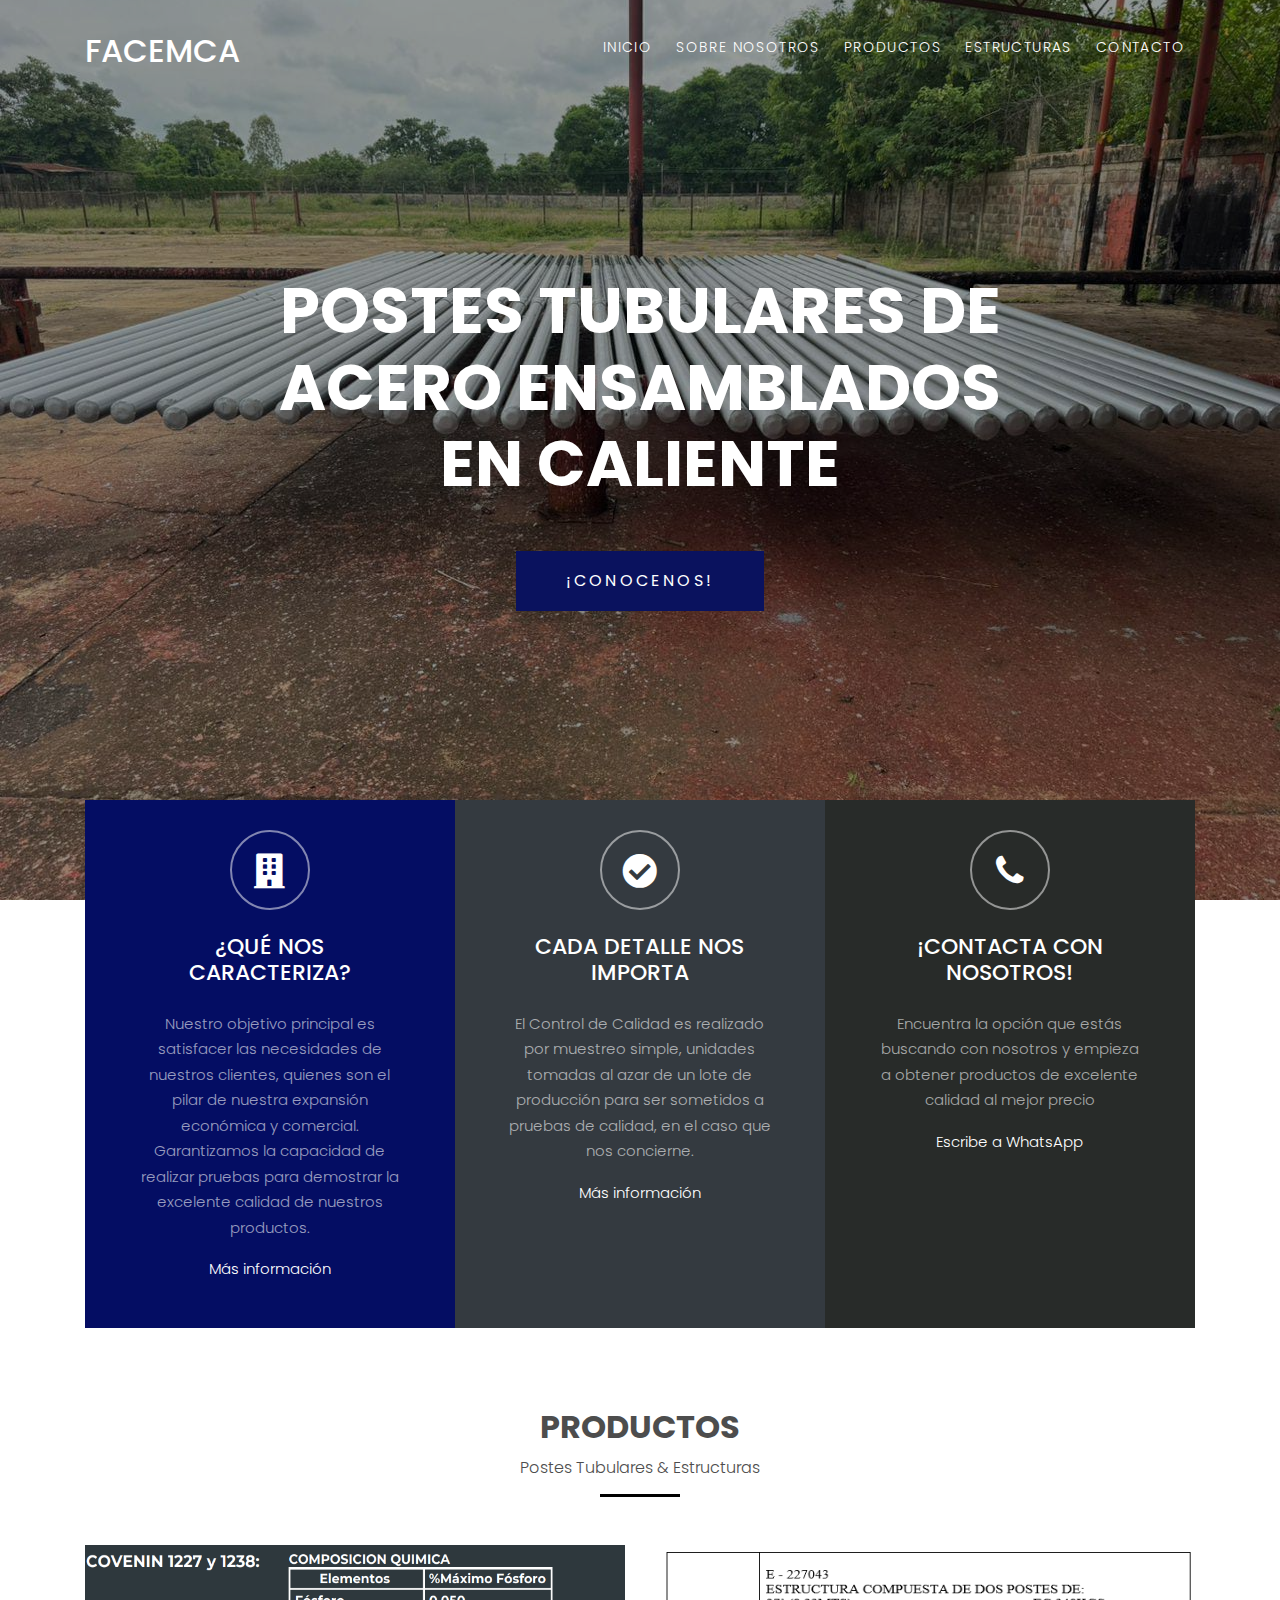
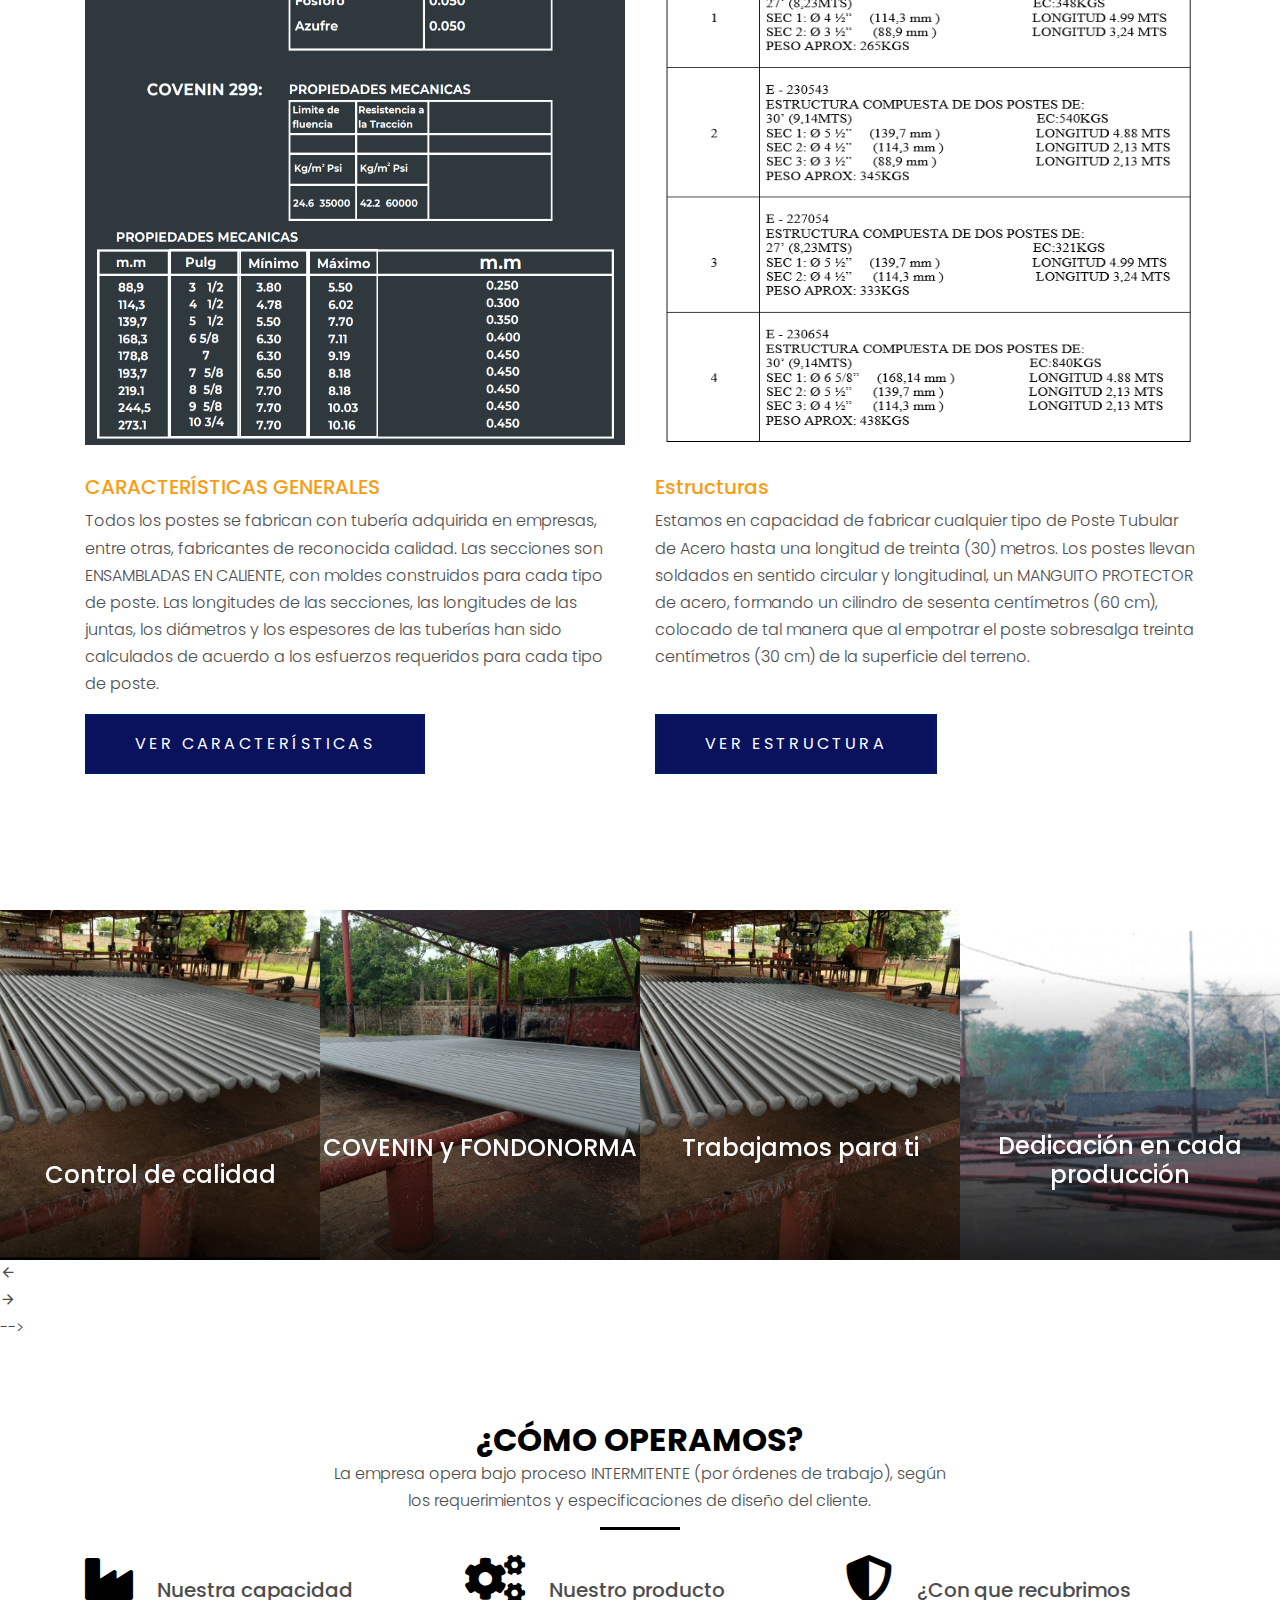
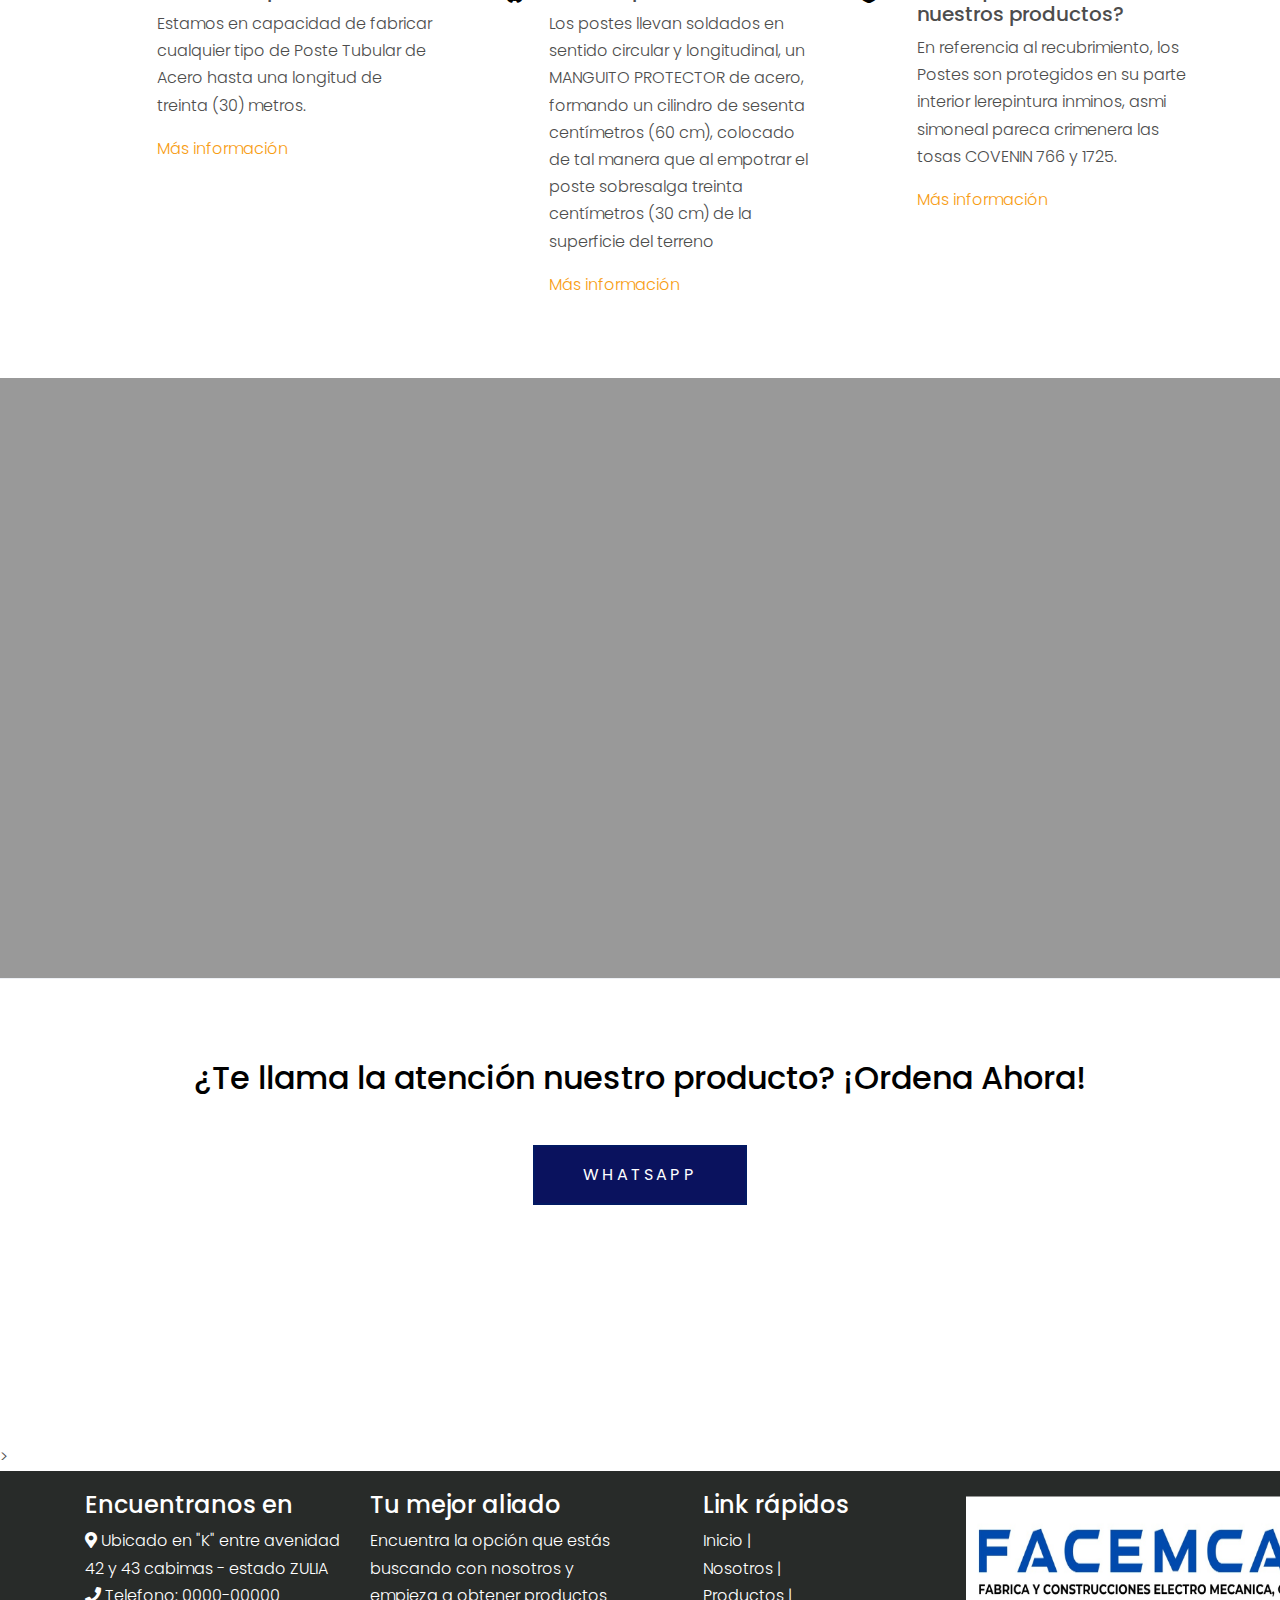
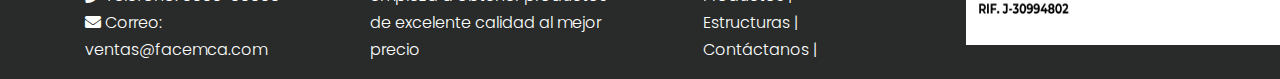
==== commit b3c2eaab: "Update index.html" ====
--- a/index.html
+++ b/index.html
@@ -254,7 +254,7 @@
 
 
 
-
+<!-- 
 
     <div class="site-section block-13 textoImgs">
       <!-- <div class="container"></div> -->
@@ -346,7 +346,7 @@
       </div>
     </div>
 
-
+-->
 
 
 
@@ -739,4 +739,4 @@
   
     
   </body>
-</html>+</html>
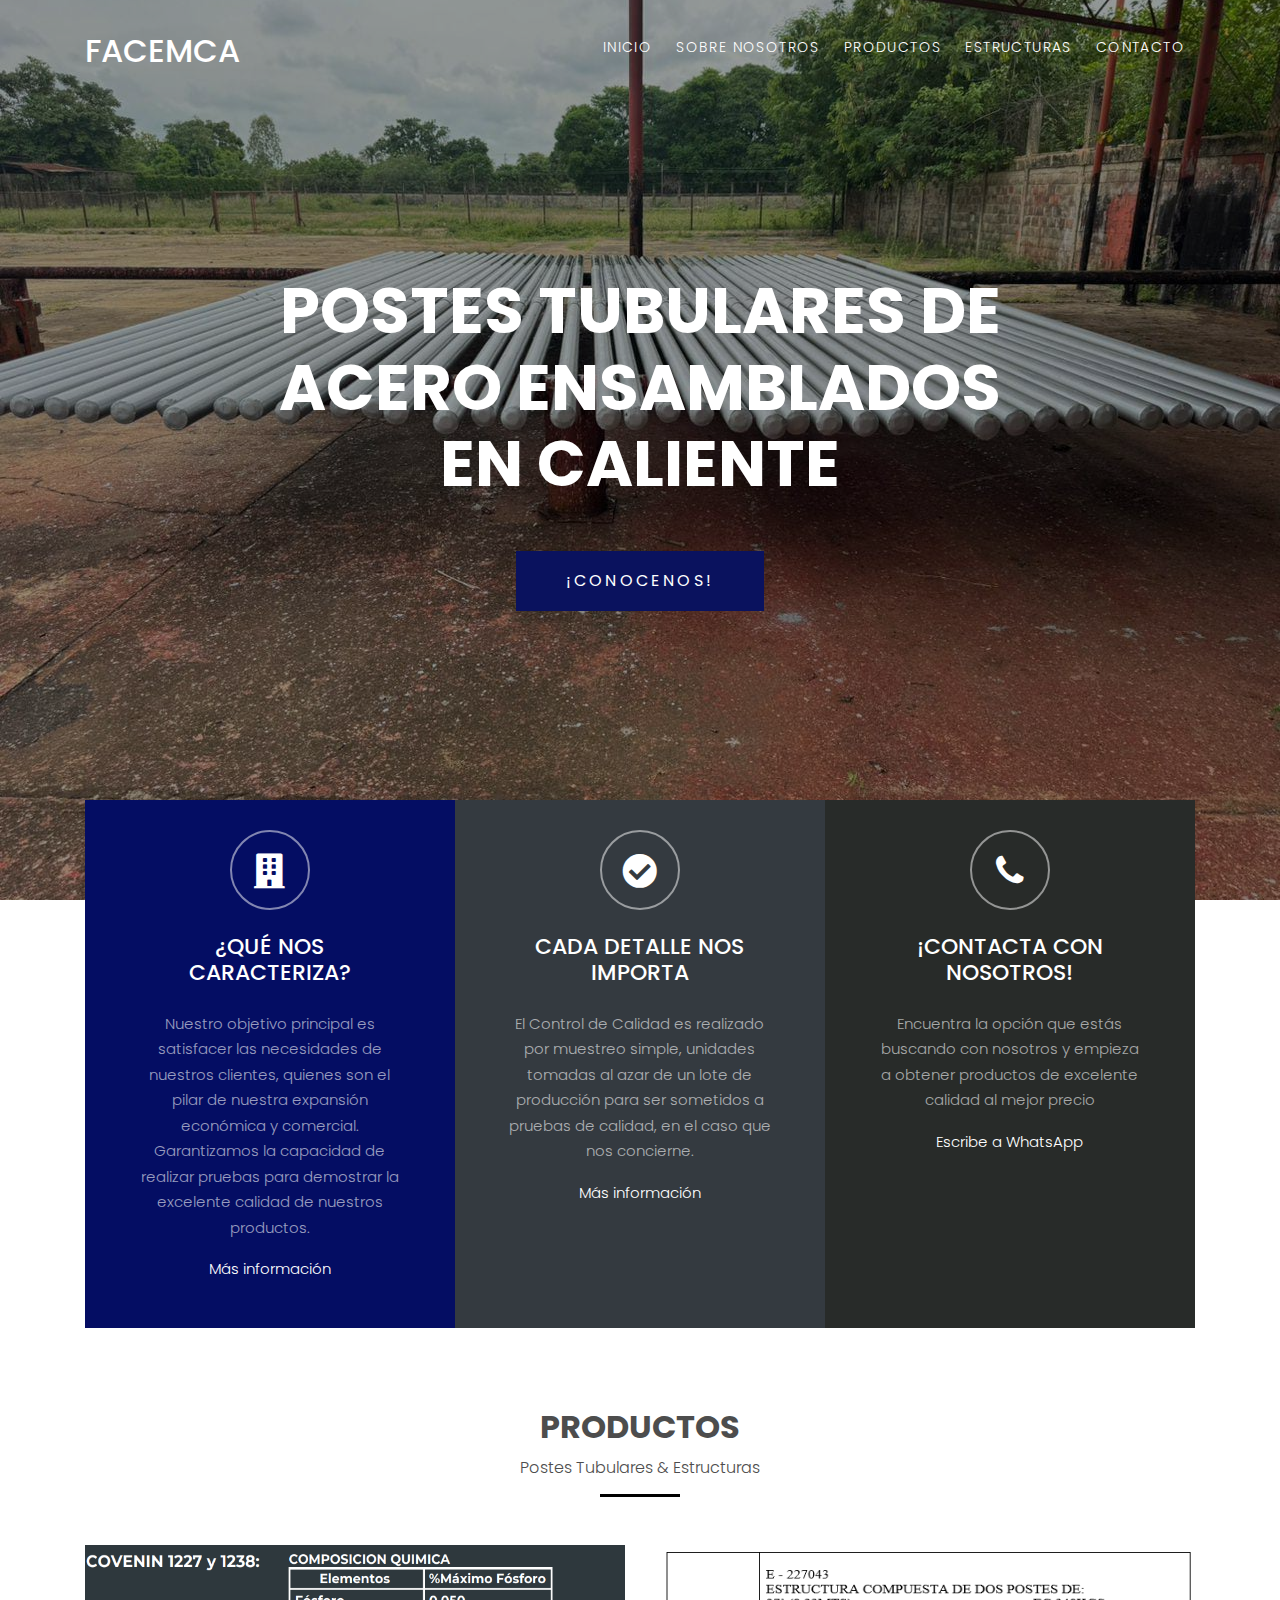
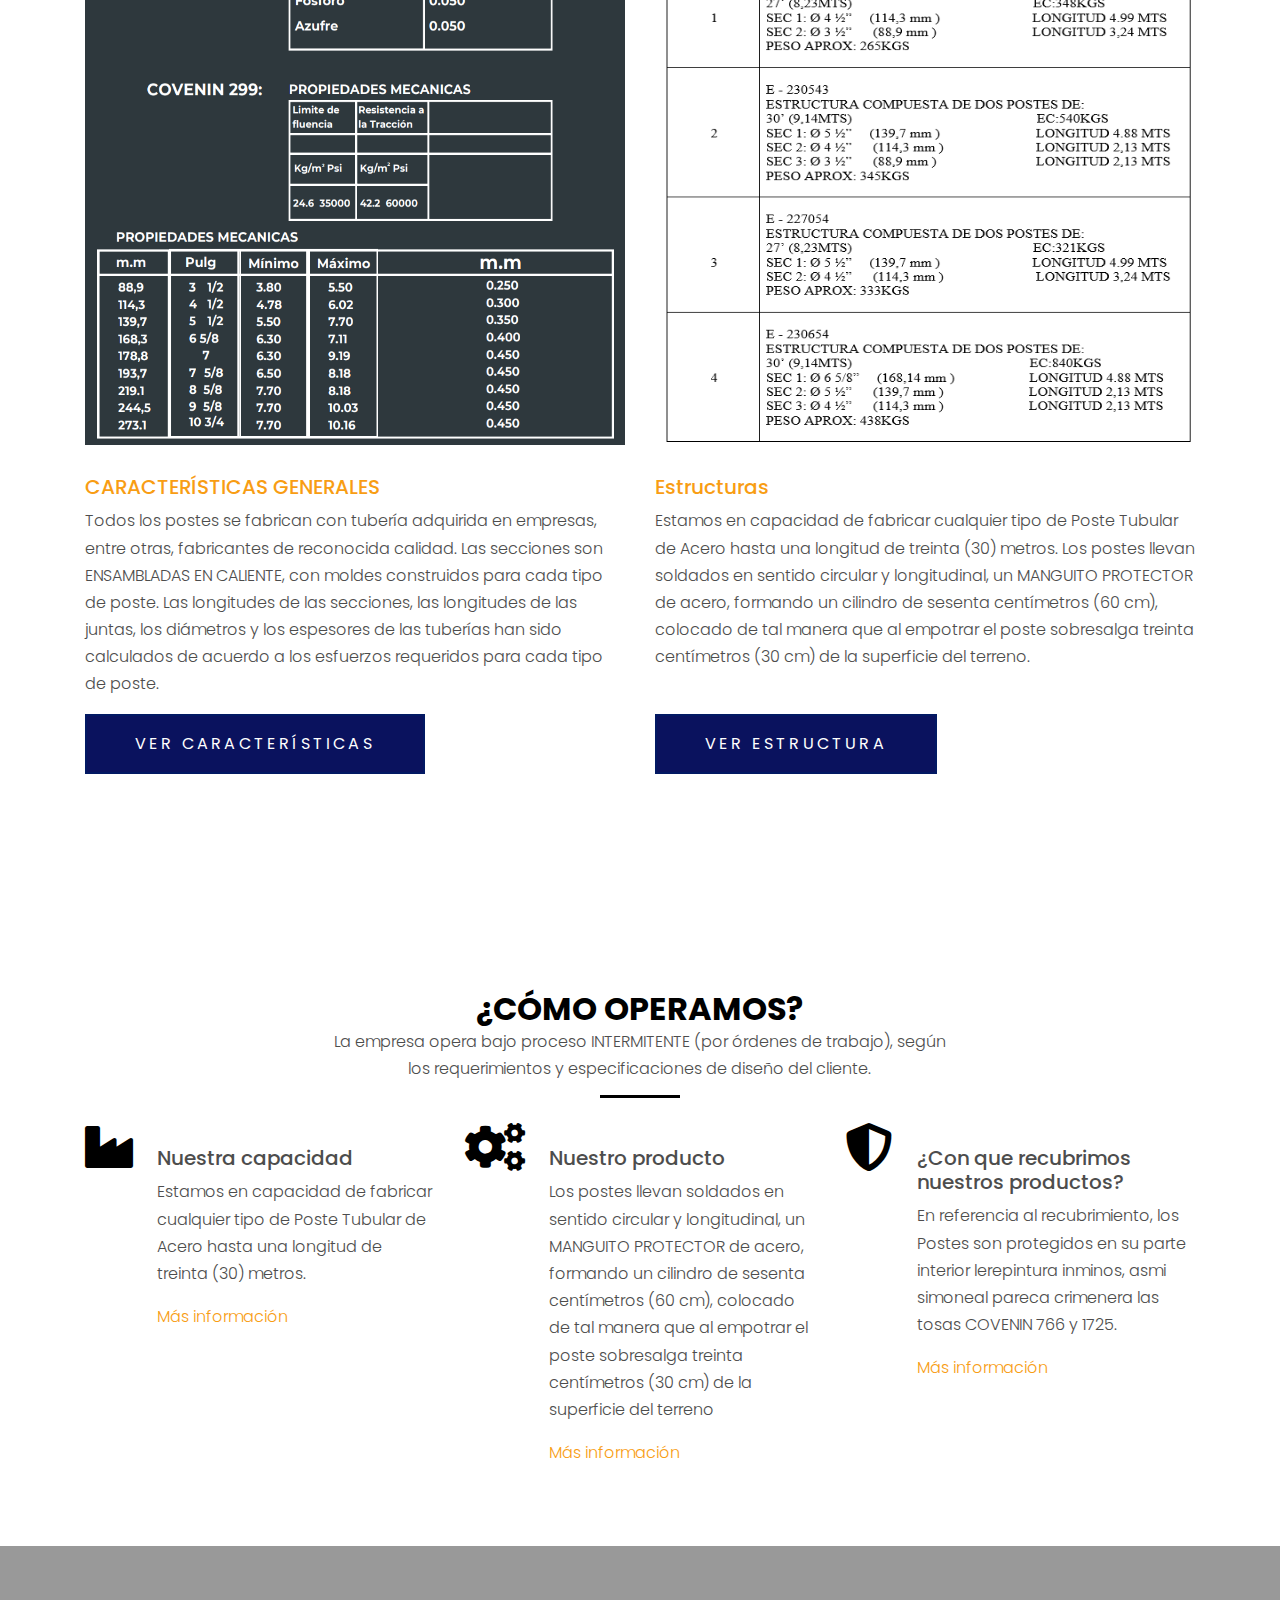
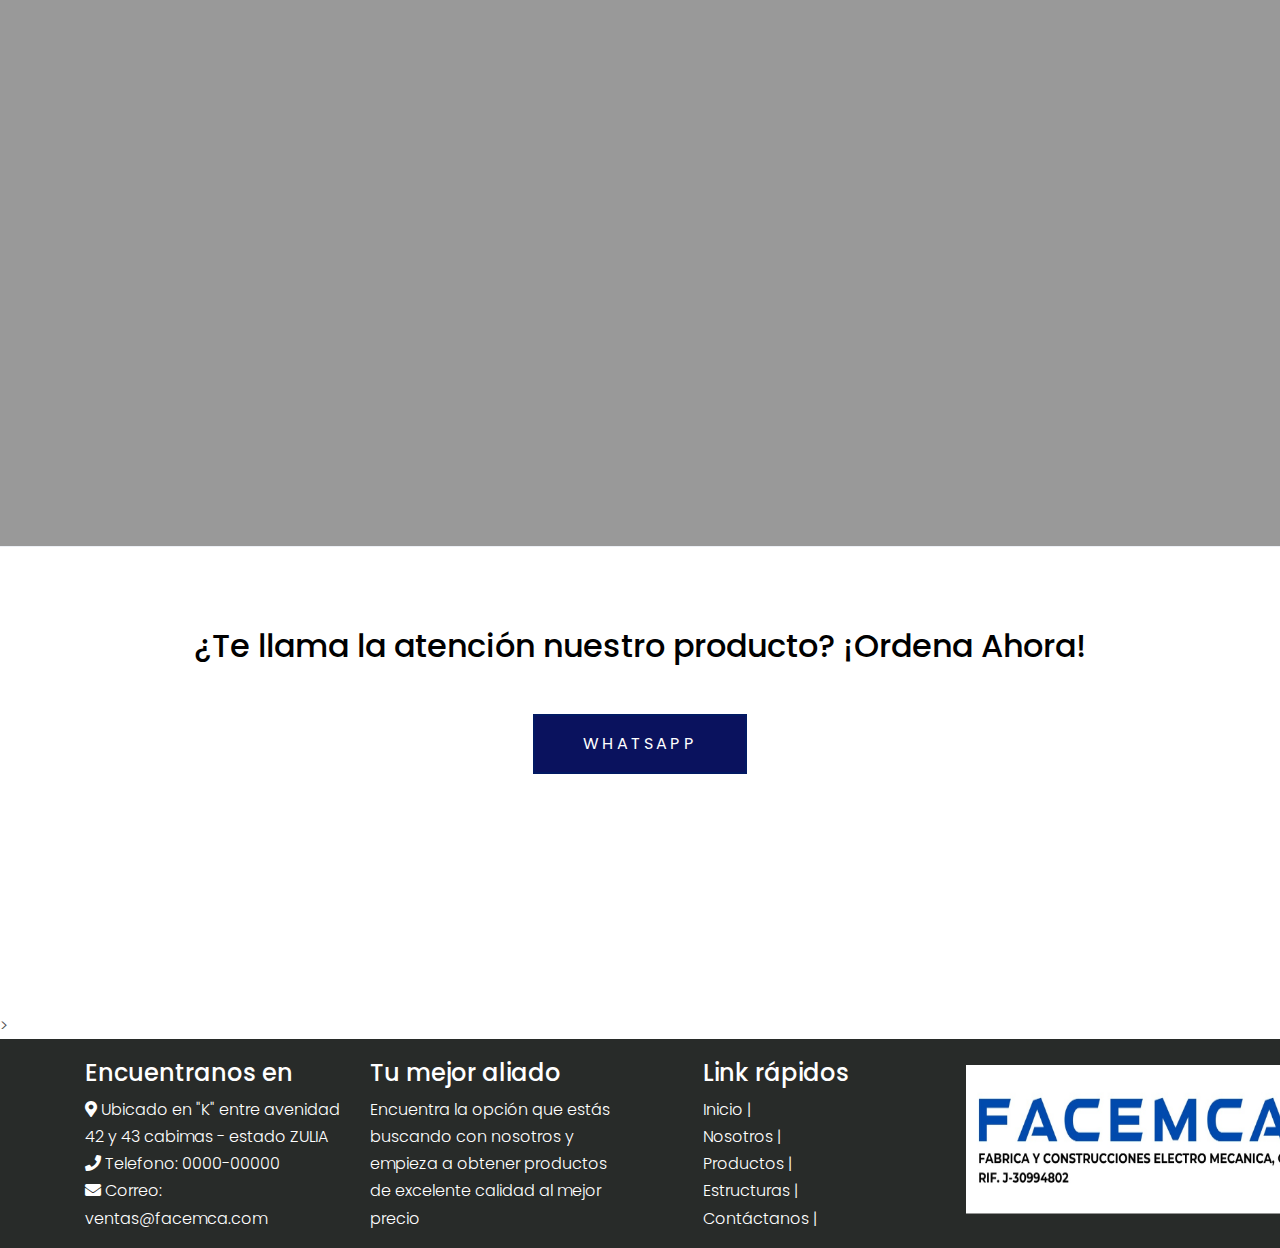
==== commit 8ec6dd2e: "Update index.html" ====
--- a/index.html
+++ b/index.html
@@ -254,100 +254,6 @@
 
 
 
-<!-- 
-
-    <div class="site-section block-13 textoImgs">
-      <!-- <div class="container"></div> -->
-
-
-      <div class="owl-carousel nonloop-block-13  ">
-        
-        
-        
-        <div>
-          <a href="#" class="unit-1 text-center">
-            
-            <div class="imgNew"> 
-            <img src="images/f3.jpeg" alt="Image" class="img-fluid"  >
-            </div>
-
-            <div class="unit-1-text">
-              <h3 class="unit-1-heading">Control de calidad</h3>
-              <p class="px-5">Estamos en capacidad de realizar todas las pruebas necesarias para demostrar la excelente calidad de nuestros productos.</p>
-            </div>
-          </a>
-        </div>
-
-
-
-
-        <div>
-          <a href="#" class="unit-1 text-center">
-            <div class="imgNew"> 
-              <img src="images/f2.jpeg" alt="Image" class="img-fluid" >
-              </div>
-  
-            <div class="unit-1-text">
-              <h3 class="unit-1-heading">COVENIN y FONDONORMA </h3>
-              <p class="px-5">Nuestros postes de acero cumplen con todas las normas COVENIN y FONDONORMA requeridas para la función que vayan a cumplir</p>
-            </div>
-          </a>
-        </div>
-
-
-
-
-
-        <div>
-          <a href="#" class="unit-1 text-center">
-            <div class="imgNew"> 
-              <img src="images/f4.jpeg" alt="Image" class="img-fluid"  >
-              </div>
-  
-            <div class="unit-1-text">
-              <h3 class="unit-1-heading">Trabajamos para ti</h3>
-              <p class="px-5">Garantizamos un trato personalizado y profesional en todos los aspectos del proceso de compra y fabricación, nuestra prioridad eres tu</p>
-            </div>
-          </a>
-        </div>
-
-
-
-
-        <div >
-          <a href="#" class="unit-1 text-center">
-            <div class="imgNew"> 
-              <img src="images/Facemca.png" alt="Image" class="img-fluid" >
-              </div>
-  
-            <div class="unit-1-text">
-              <h3 class="unit-1-heading">Dedicación en cada producción</h3>
-              <p class="px-5">Lo más importante de un trabajo es amar lo que haces en FACEMCA no solo amamos lo que hacemos, somos los mejores</p>
-            </div>
-          </a>
-        </div>
-
-
-
-        <div>
-          <a href="#" class="unit-1 text-center">
-            <div class="imgNew"> 
-              <img src="images/f1.jpeg" alt="Image" class="img-fluid" >
-              </div>
-  
-            <div class="unit-1-text">
-              <h3 class="unit-1-heading">Cumplimos tus requerimientos</h3>
-              <p class="px-5">Nuestros bancos de pruebas nos permiten ofrecer sofisticadas pruebas de Caída y Pruebas de Flexión, ¡Pregunta por estas pruebas! </p>
-            </div>
-          </a>
-        </div>
-
-
-      </div>
-    </div>
-
--->
-
 
 
     <!-- Another section -->
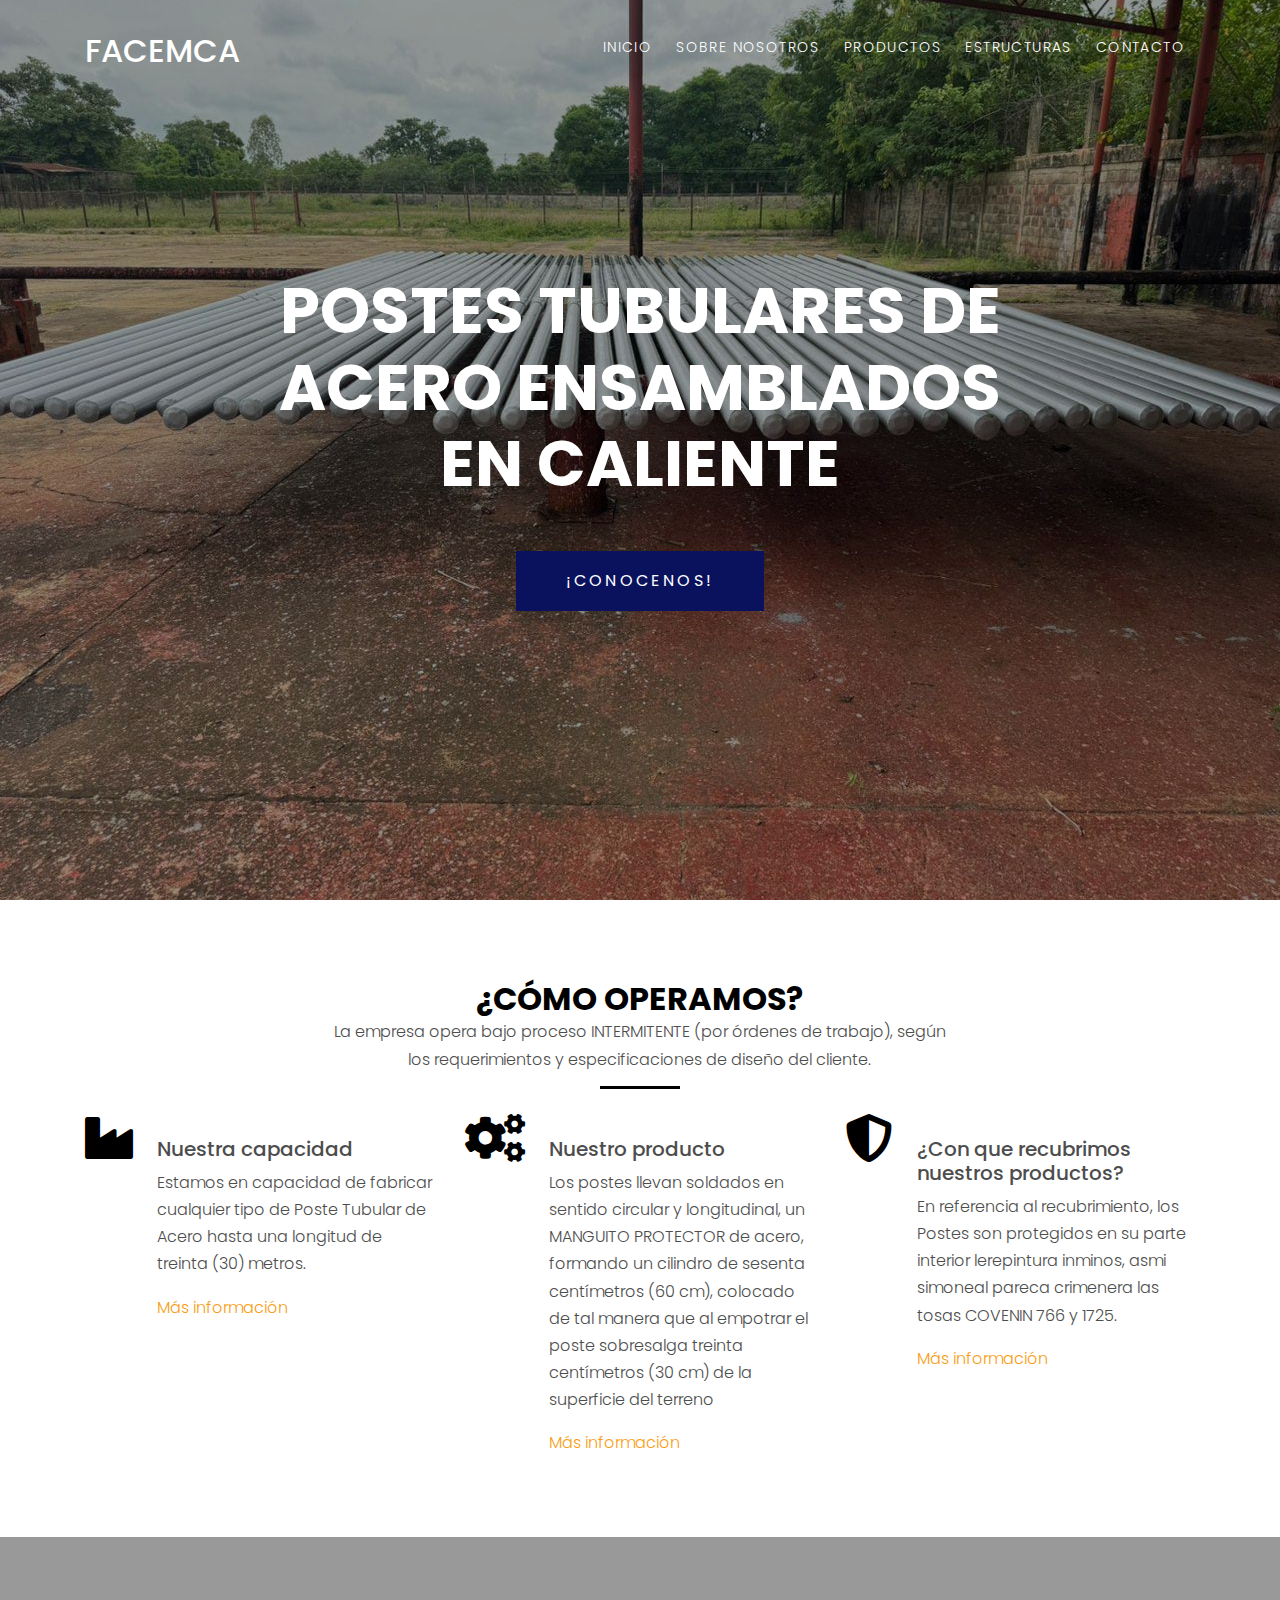
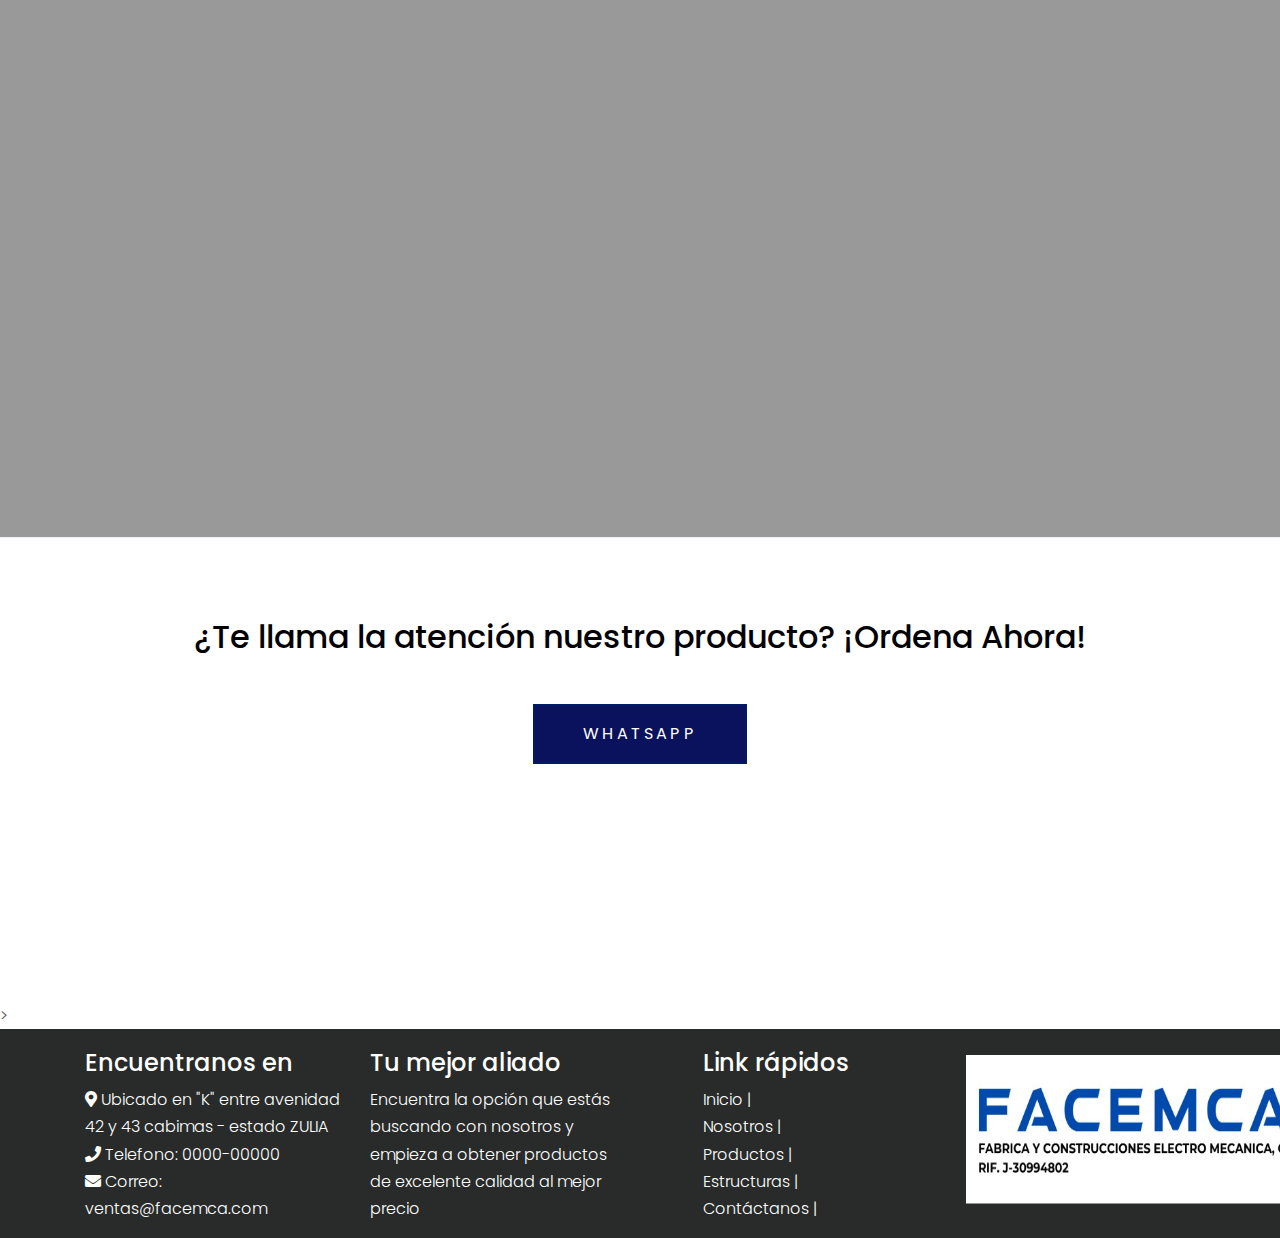
==== commit 1bab8eb1: "Update index.html" ====
--- a/index.html
+++ b/index.html
@@ -3,7 +3,7 @@
   <head>
     <title>Facemca</title>
     <meta charset="utf-8">
-    <meta name="viewport" content="width=device-width, initial-scale=1, shrink-to-fit=no">
+    <meta name="viewport" content="width=device-width, initial-scale=1, maximum-scale=1">
 
     <link rel="stylesheet" href="https://fonts.googleapis.com/css?family=Poppins:200,300,400,700,900|Display+Playfair:200,300,400,700"> 
     <link rel="stylesheet" href="fonts/icomoon/style.css">
@@ -142,104 +142,14 @@
       </div>
     </div>  
 
-    <div class="container">
-      <div class="row align-items-center no-gutters align-items-stretch overlap-section">
-       
-       
-        <div class="col-md-4">
-          <div class="feature-1 pricing h-100 text-center">
-            <div class="icon">
-              <span class="fas fa-building"></span>
-            </div>
-            <h2 class="my-4 heading">¿Qué nos caracteriza?</h2>
-            <p>Nuestro objetivo principal es satisfacer las necesidades de nuestros clientes, quienes son el pilar de nuestra expansión económica y comercial. Garantizamos la capacidad de realizar pruebas para demostrar la excelente calidad de nuestros productos.
-              <p class="mb-0"><a  class="enlace1" href="about.html">Más información</a></p>
-              </p>
-          </div>
-        </div>
-
-
-        
-        <div class="col-md-4">
-          <div class="feature-1 pricing h-100 text-center  bg-dark">
-            <div class="icon">
-              <span class="fas fa-check-circle"></span>
-            </div>
-            <h2 class="my-4 heading">Cada detalle nos importa</h2>
-            <p>El Control de Calidad es realizado por muestreo simple, unidades
-              tomadas al azar de un lote de producción para ser sometidos a
-              pruebas de calidad, en el caso que nos concierne.</p>
-              <p class="mb-0"><a class="enlace1"  href="productos.html">Más información</a></p>
-          </div>
-        </div>
-
-        
-        <div class="col-md-4">
-          <div class="feature-3 pricing h-100 text-center">
-            <div class="icon">
-              <span class="icon-phone"></span>
-            </div>
-            <h2 class="my-4 heading">¡Contacta con nosotros!</h2>
-            <p>Encuentra la opción que estás buscando con nosotros y empieza a obtener productos de excelente calidad al mejor precio</p>
-            <p class="mb-0"><a class="enlace1"  href="https://wa.me/584128968379" target="_blank">Escribe a WhatsApp</a></p>
-          </div>
-        </div>
-      </div>
-    </div>
-
-
-
-
-
-
-
-
-
-
-
-
-    <div class="site-section">
-      <div class="container">
-        <div class="row justify-content-center mb-5">
-          <div class="col-md-7 text-center border-primary">
-            <h2 class="font-weight-light ">Productos</h2>
-            <p class="">Postes Tubulares  &amp; Estructuras</p>
-          </div>
-        </div>
-        <div class="row mb-3 align-items-stretch">
-          <div class="col-md-6 col-lg-6 mb-4 mb-lg-4">
-            <div class="h-entry">
-              <img src="images/caracteristicas.png" alt="Image" class="img-fluid imgpx">
-              <h2 class="font-size-regular"><a href="#">CARACTERÍSTICAS GENERALES</a></h2>
-         
-              <p>Todos los postes se fabrican con tubería adquirida en empresas, entre
-                otras, fabricantes de reconocida calidad. Las secciones son ENSAMBLADAS EN CALIENTE, con moldes
-                construidos para cada tipo de poste.
-                Las longitudes de las secciones, las longitudes de las juntas, los
-                diámetros y los espesores de las tuberías han sido calculados de
-                acuerdo a los esfuerzos requeridos para cada tipo de poste.
-                </p>
-            </div>    
-            <p><a href="descProducto.html" class="btn btn-primary py-3 px-5 text-white">Ver Características</a></p>
-          </div>
-          <div class="col-md-6 col-lg-6 mb-4 mb-lg-4">
-            <div class="h-entry">
-              <img src="images/estructuras.png" alt="Image" class="img-fluid imgpx" >
-              <h2 class="font-size-regular"><a href="#">Estructuras</a></h2>
-        
-              <p>Estamos en capacidad de fabricar cualquier tipo de Poste Tubular
-                de Acero hasta una longitud de treinta (30) metros.
-                Los postes llevan soldados en sentido circular y longitudinal, un
-                MANGUITO PROTECTOR de acero, formando un cilindro de sesenta
-                centímetros (60 cm), colocado de tal manera que al empotrar el poste
-                sobresalga treinta centímetros (30 cm) de la superficie del terreno.</p>
-            </div>
-            <br> 
-            <p><a href="estructuras.html" class="btn btn-primary py-3 px-5 text-white">Ver estructura</a></p>
-          </div>
-        </div>
-      </div>
-    </div>
+
+
+
+
+
+
+
+
 
 
 
@@ -311,162 +221,6 @@
     </div>
   
 
-
-    
-<!-- 
-    <div class="site-section bg-light">
-      <div class="container">
-        <div class="row justify-content-center mb-5">
-          <div class="col-md-7 text-center border-primary">
-            <h2 class="font-weight-light text-primary">More Services</h2>
-            <p class="color-black-opacity-5">We Offer The Following Services</p>
-          </div>
-        </div>
-        <div class="row align-items-stretch">
-          <div class="col-md-6 col-lg-4 mb-4 mb-lg-4">
-            <div class="unit-4 d-flex">
-              <div class="unit-4-icon mr-4"><span class="text-primary flaticon-travel"></span></div>
-              <div>
-                <h3>Air Air Freight</h3>
-                <p>Lorem ipsum dolor sit amet consectetur adipisicing elit. Perferendis quis molestiae vitae eligendi at.</p>
-                <p><a href="#">Learn More</a></p>
-              </div>
-            </div>
-          </div>
-          <div class="col-md-6 col-lg-4 mb-4 mb-lg-4">
-            <div class="unit-4 d-flex">
-              <div class="unit-4-icon mr-4"><span class="text-primary flaticon-sea-ship-with-containers"></span></div>
-              <div>
-                <h3>Ocean Freight</h3>
-                <p>Lorem ipsum dolor sit amet consectetur adipisicing elit. Perferendis quis molestiae vitae eligendi at.</p>
-                <p><a href="#">Learn More</a></p>
-              </div>
-            </div>
-          </div>
-          <div class="col-md-6 col-lg-4 mb-4 mb-lg-4">
-            <div class="unit-4 d-flex">
-              <div class="unit-4-icon mr-4"><span class="text-primary flaticon-frontal-truck"></span></div>
-              <div>
-                <h3>Ground Shipping</h3>
-                <p>Lorem ipsum dolor sit amet consectetur adipisicing elit. Perferendis quis molestiae vitae eligendi at.</p>
-                <p><a href="#">Learn More</a></p>
-              </div>
-            </div>
-          </div>
-
-
-          <div class="col-md-6 col-lg-4 mb-4 mb-lg-4">
-            <div class="unit-4 d-flex">
-              <div class="unit-4-icon mr-4"><span class="text-primary flaticon-barn"></span></div>
-              <div>
-                <h3>Warehousing</h3>
-                <p>Lorem ipsum dolor sit amet consectetur adipisicing elit. Perferendis quis molestiae vitae eligendi at.</p>
-                <p><a href="#">Learn More</a></p>
-              </div>
-            </div>
-          </div>
-          <div class="col-md-6 col-lg-4 mb-4 mb-lg-4">
-            <div class="unit-4 d-flex">
-              <div class="unit-4-icon mr-4"><span class="text-primary flaticon-platform"></span></div>
-              <div>
-                <h3>Storage</h3>
-                <p>Lorem ipsum dolor sit amet consectetur adipisicing elit. Perferendis quis molestiae vitae eligendi at.</p>
-                <p><a href="#">Learn More</a></p>
-              </div>
-            </div>
-          </div>
-          <div class="col-md-6 col-lg-4 mb-4 mb-lg-4">
-            <div class="unit-4 d-flex">
-              <div class="unit-4-icon mr-4"><span class="text-primary flaticon-car"></span></div>
-              <div>
-                <h3>Delivery Van</h3>
-                <p>Lorem ipsum dolor sit amet consectetur adipisicing elit. Perferendis quis molestiae vitae eligendi at.</p>
-                <p><a href="#">Learn More</a></p>
-              </div>
-            </div>
-          </div>
-
-        </div>
-      </div>
-    </div>
-
-    <div class="site-blocks-cover overlay inner-page-cover" style="background-image: url(images/hero_bg_2.jpg); background-attachment: fixed;">
-      <div class="container">
-        <div class="row align-items-center justify-content-center text-center">
-
-          <div class="col-md-7" data-aos="fade-up" data-aos-delay="400">
-            <a href="https://vimeo.com/channels/staffpicks/93951774" class="play-single-big mb-4 d-inline-block popup-vimeo"><span class="icon-play"></span></a>
-            <h2 class="text-white font-weight-light mb-5 h1">View Our Services By Watching This Short Video</h2>
-            
-          </div>
-        </div>
-      </div>
-    </div>  
-     -->
-
-<!-- 
-
-    <div class="site-section border-bottom">
-      <div class="container">
-
-        <div class="row justify-content-center mb-5">
-          <div class="col-md-7 text-center border-primary">
-            <h2 class="font-weight-light text-primary">Testimonials</h2>
-          </div>
-        </div>
-
-        <div class="slide-one-item home-slider owl-carousel">
-          <div>
-            <div class="testimonial">
-              <figure class="mb-4">
-                <img src="images/person_3.jpg" alt="Image" class="img-fluid mb-3">
-                <p>John Smith</p>
-              </figure>
-              <blockquote>
-                <p>&ldquo;Lorem ipsum dolor sit amet consectetur adipisicing elit. Consectetur unde reprehenderit aperiam quaerat fugiat repudiandae explicabo animi minima fuga beatae illum eligendi incidunt consequatur. Amet dolores excepturi earum unde iusto.&rdquo;</p>
-              </blockquote>
-            </div>
-          </div>
-          <div>
-            <div class="testimonial">
-              <figure class="mb-4">
-                <img src="images/person_2.jpg" alt="Image" class="img-fluid mb-3">
-                <p>Christine Aguilar</p>
-              </figure>
-              <blockquote>
-                <p>&ldquo;Lorem ipsum dolor sit amet consectetur adipisicing elit. Consectetur unde reprehenderit aperiam quaerat fugiat repudiandae explicabo animi minima fuga beatae illum eligendi incidunt consequatur. Amet dolores excepturi earum unde iusto.&rdquo;</p>
-              </blockquote>
-            </div>
-          </div>
-
-          <div>
-            <div class="testimonial">
-              <figure class="mb-4">
-                <img src="images/person_4.jpg" alt="Image" class="img-fluid mb-3">
-                <p>Robert Spears</p>
-              </figure>
-              <blockquote>
-                <p>&ldquo;Lorem ipsum dolor sit amet consectetur adipisicing elit. Consectetur unde reprehenderit aperiam quaerat fugiat repudiandae explicabo animi minima fuga beatae illum eligendi incidunt consequatur. Amet dolores excepturi earum unde iusto.&rdquo;</p>
-              </blockquote>
-            </div>
-          </div>
-
-          <div>
-            <div class="testimonial">
-              <figure class="mb-4">
-                <img src="images/person_5.jpg" alt="Image" class="img-fluid mb-3">
-                <p>Bruce Rogers</p>
-              </figure>
-              <blockquote>
-                <p>&ldquo;Lorem ipsum dolor sit amet consectetur adipisicing elit. Consectetur unde reprehenderit aperiam quaerat fugiat repudiandae explicabo animi minima fuga beatae illum eligendi incidunt consequatur. Amet dolores excepturi earum unde iusto.&rdquo;</p>
-              </blockquote>
-            </div>
-          </div>
-
-        </div>
-      </div>
-    </div>
- -->
 
 
  <div class="site-blocks-cover overlay inner-page-cover" style="background-image: url(images/Facemca.png); background-attachment: fixed;">
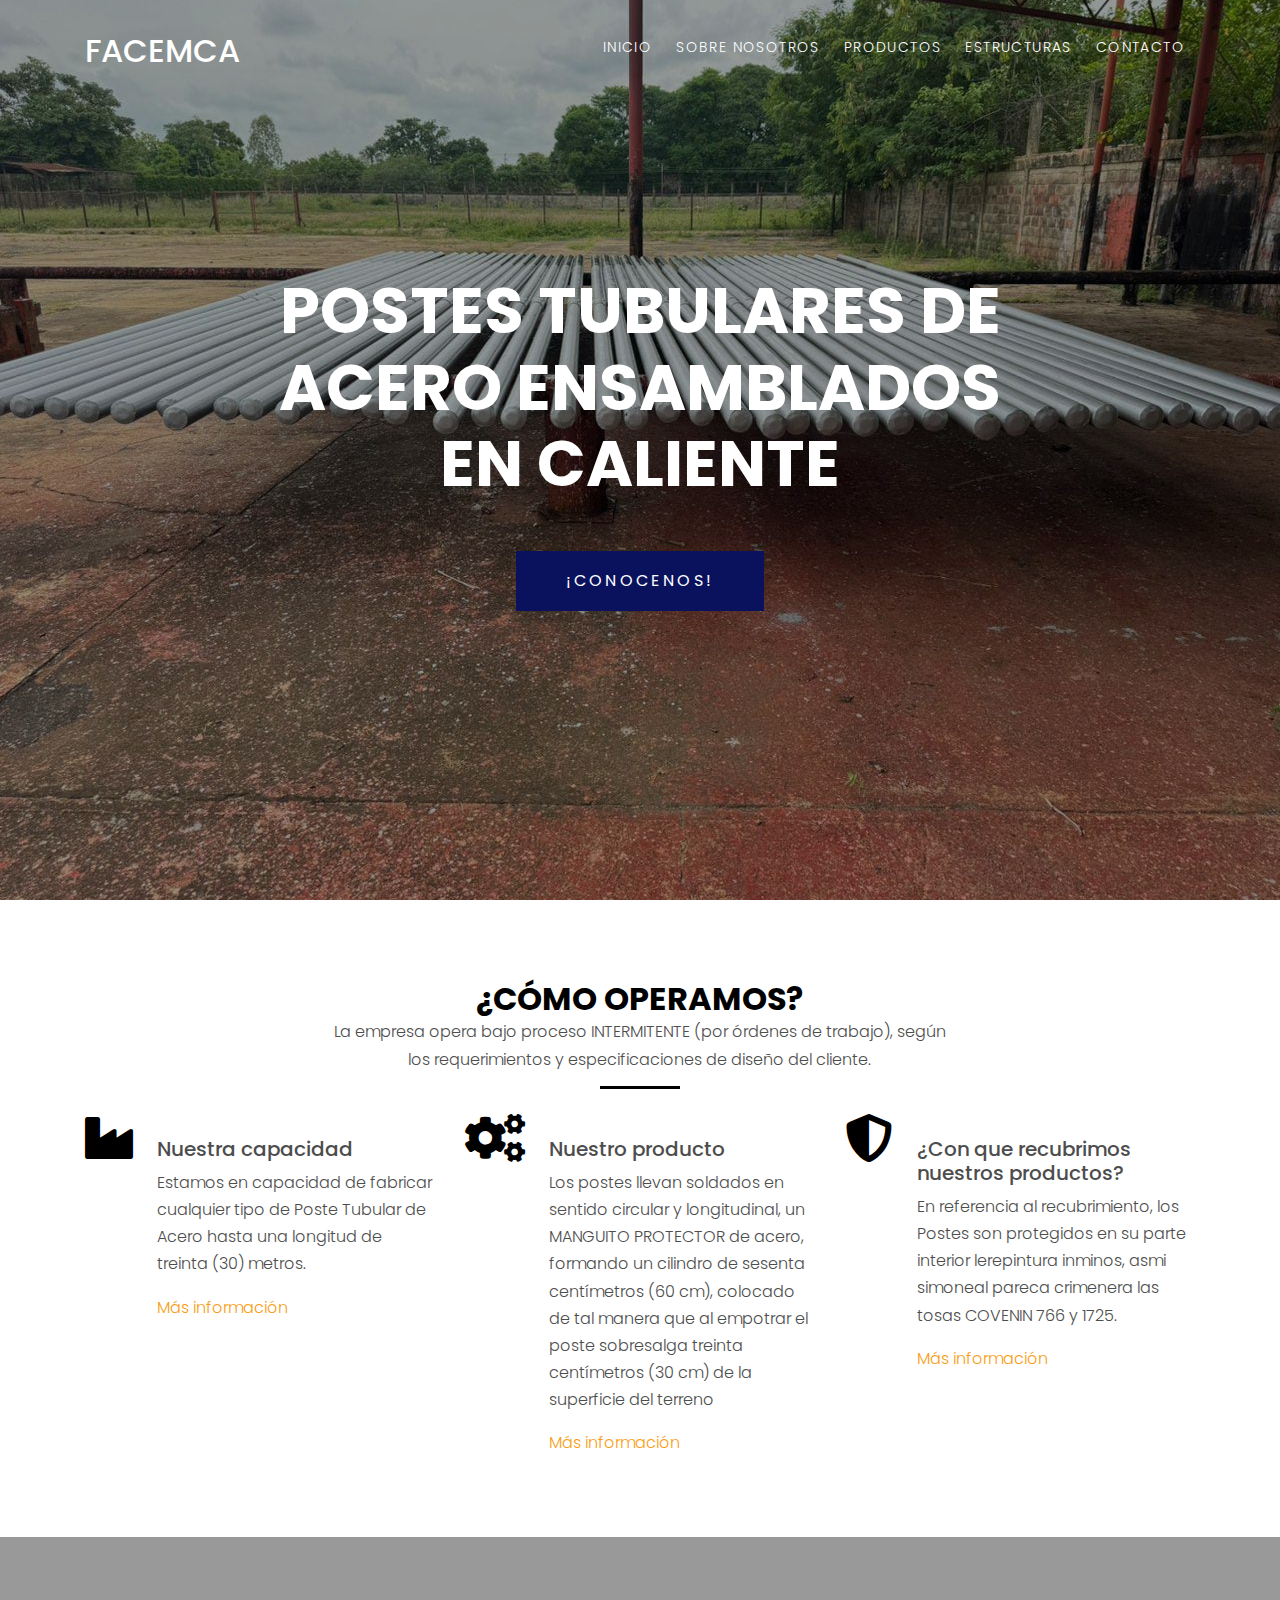
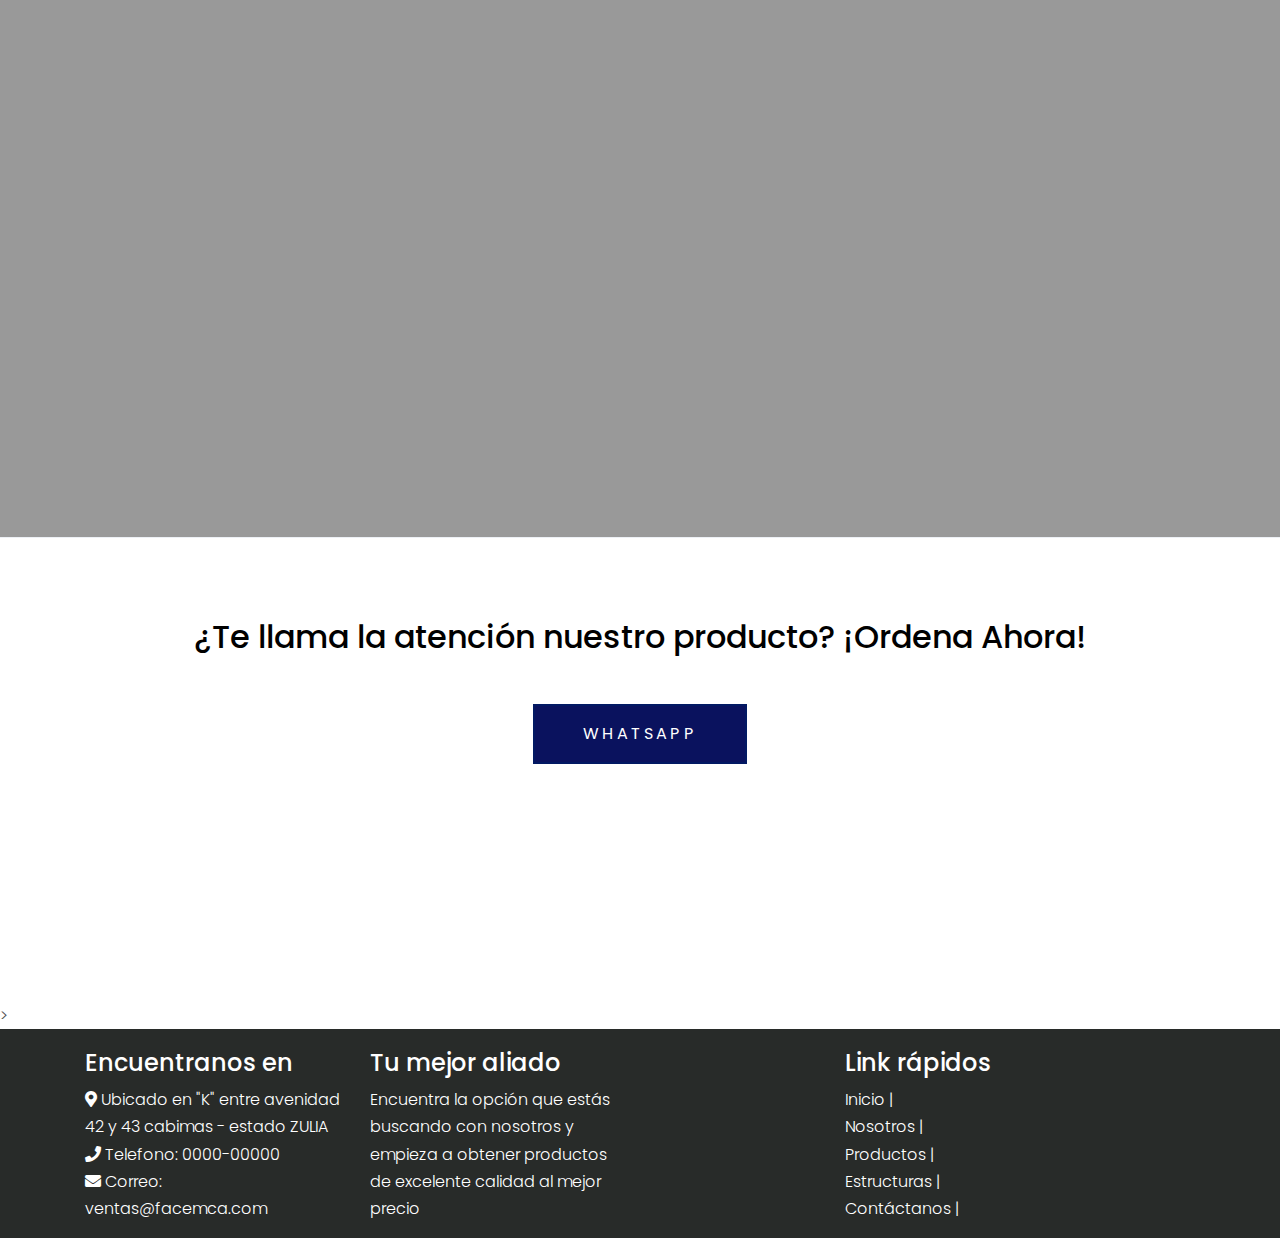
==== commit 04ad4a24: "Update index.html" ====
--- a/index.html
+++ b/index.html
@@ -357,13 +357,6 @@
 
 
 
-          <div class="col-md-6 col-lg-3 footer_col">
-            <div class="footer_detail ">
-              <img src="images/logoFacemca.jpeg" alt=""  class="imgfooter">
-            </div>
-          </div>
-         
-  
 
   
   
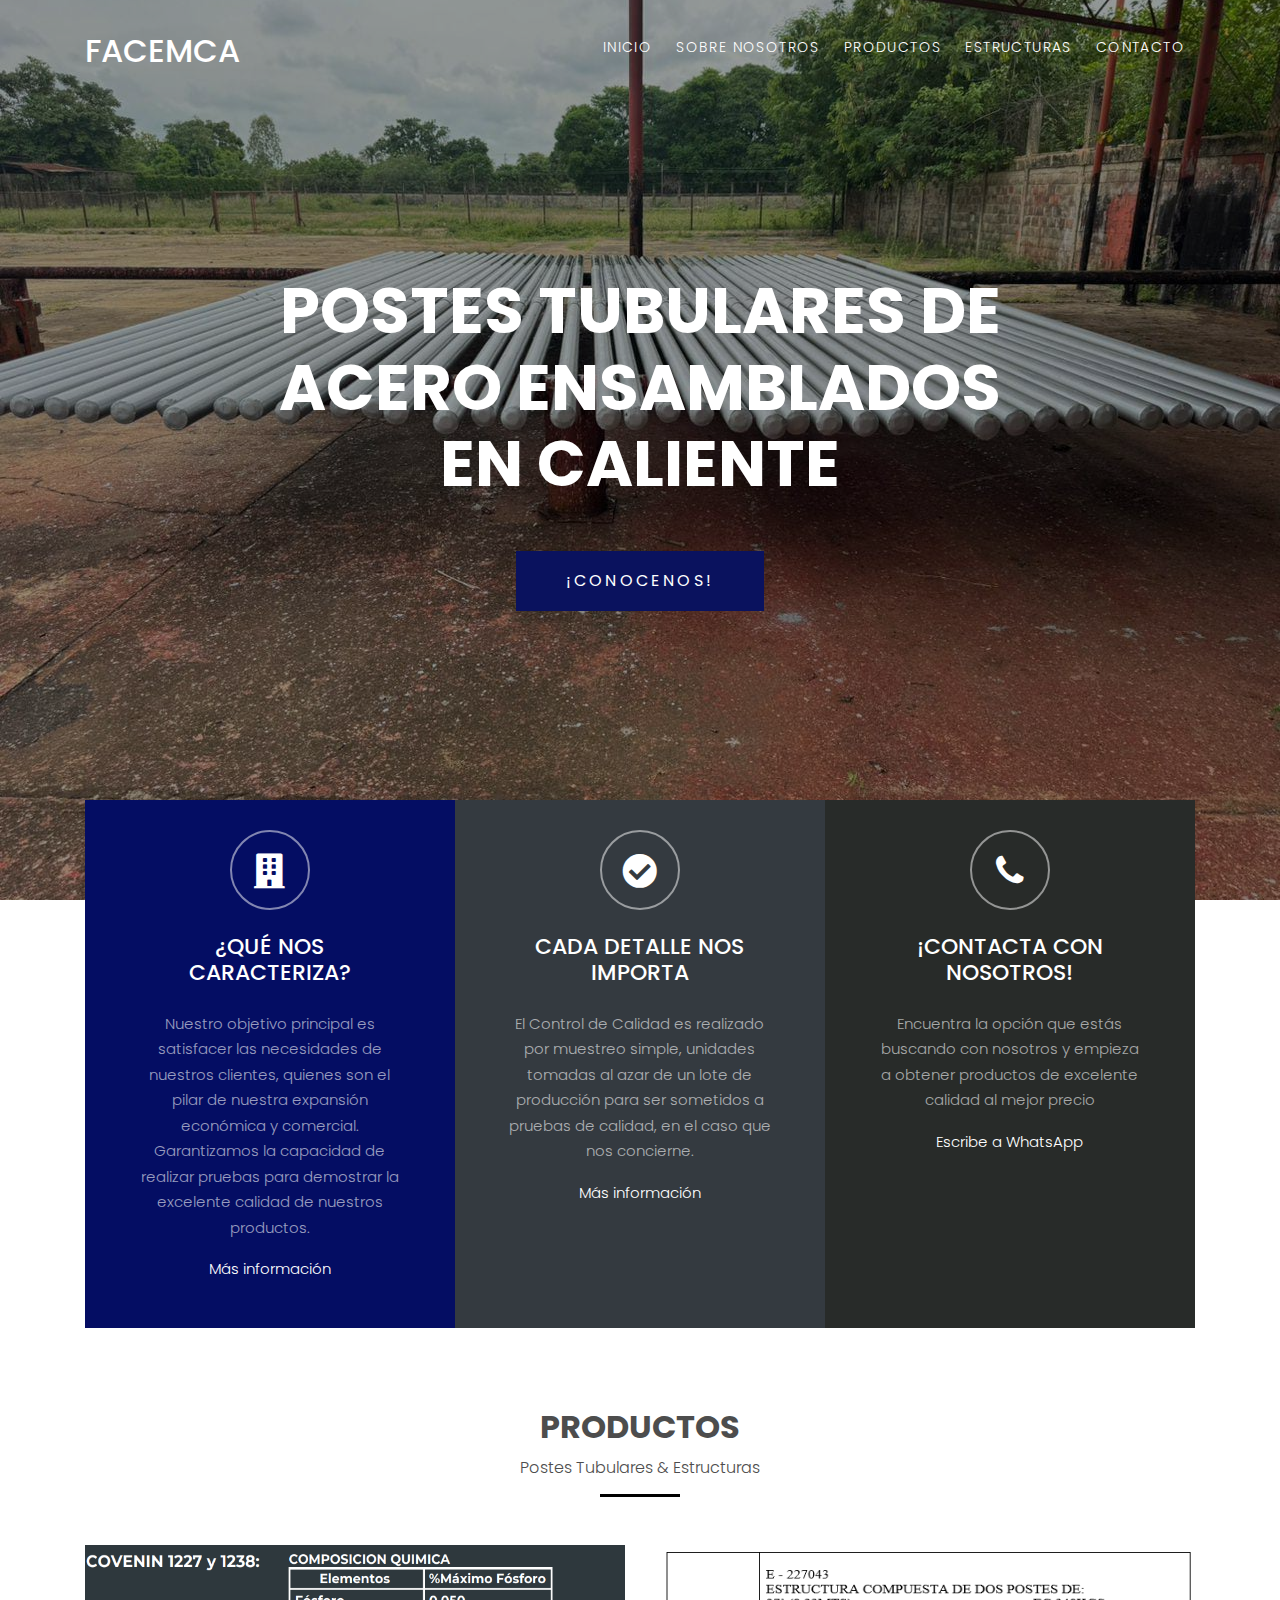
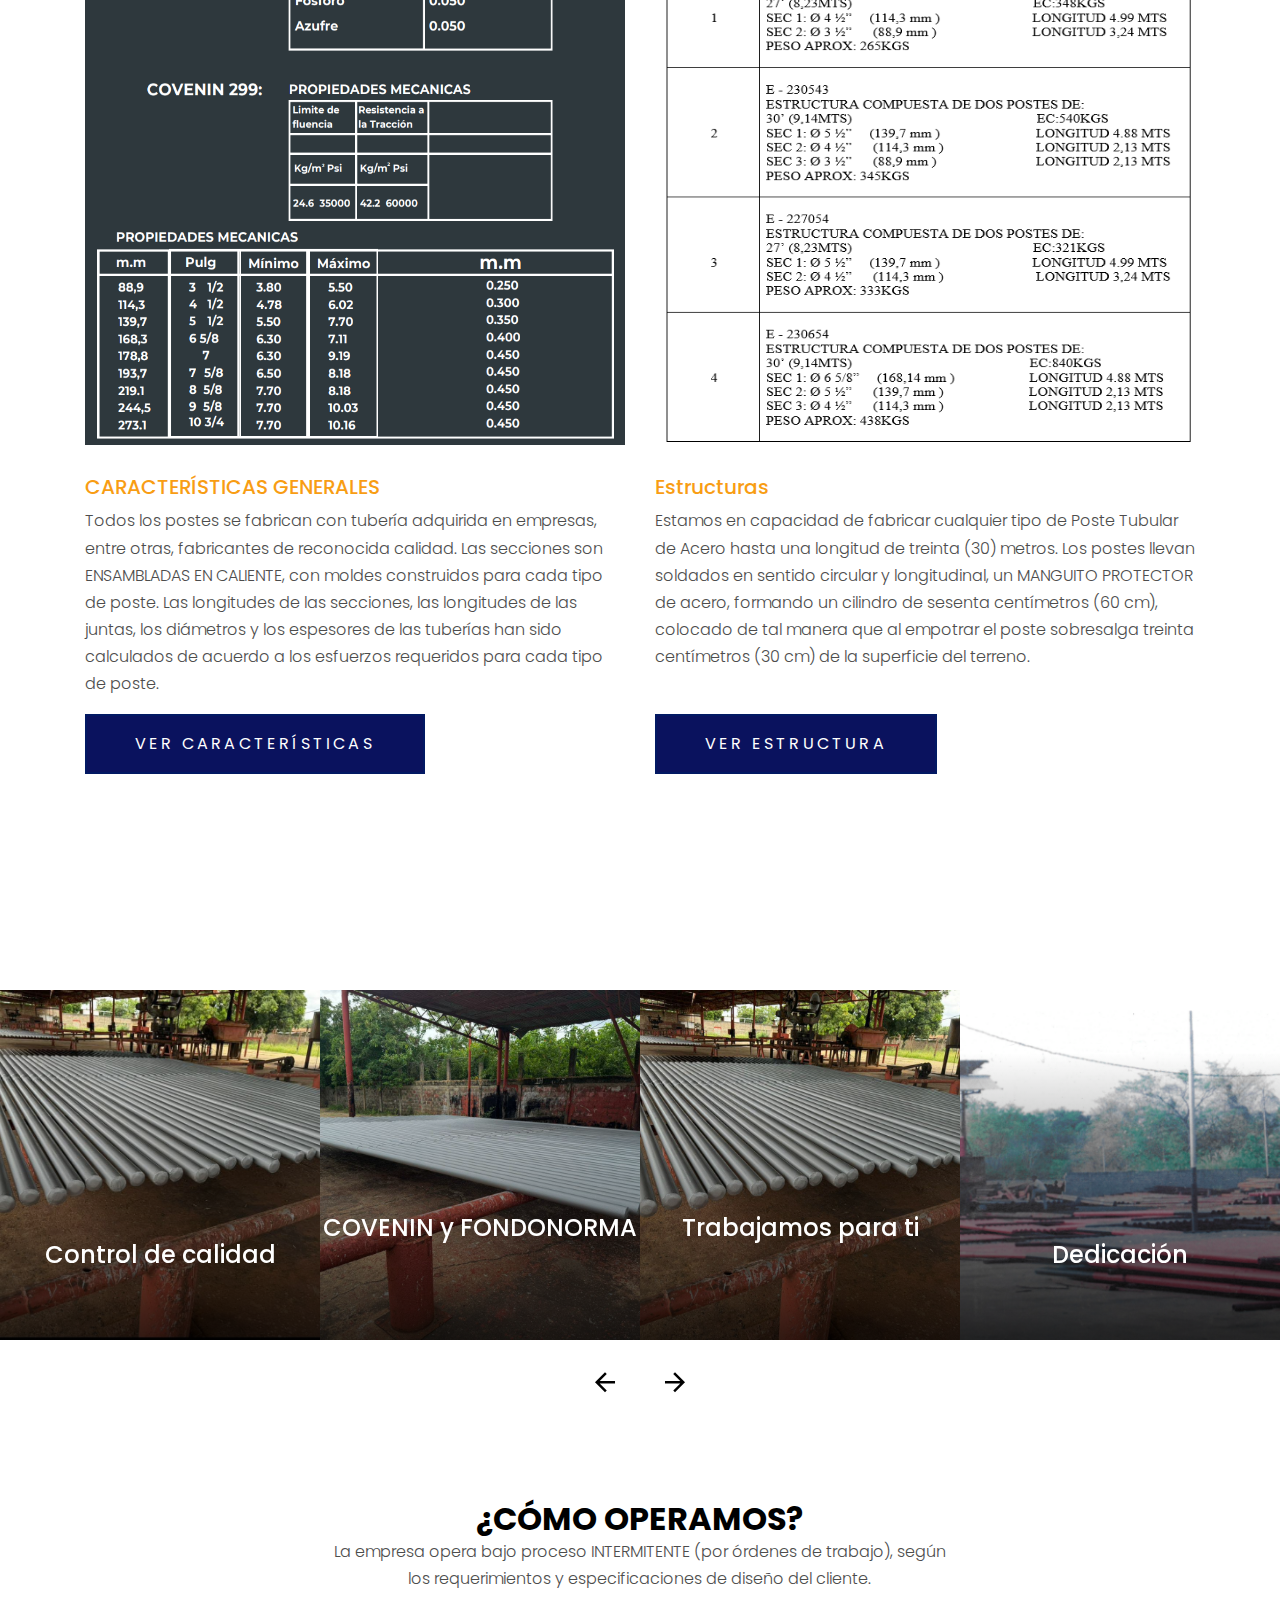
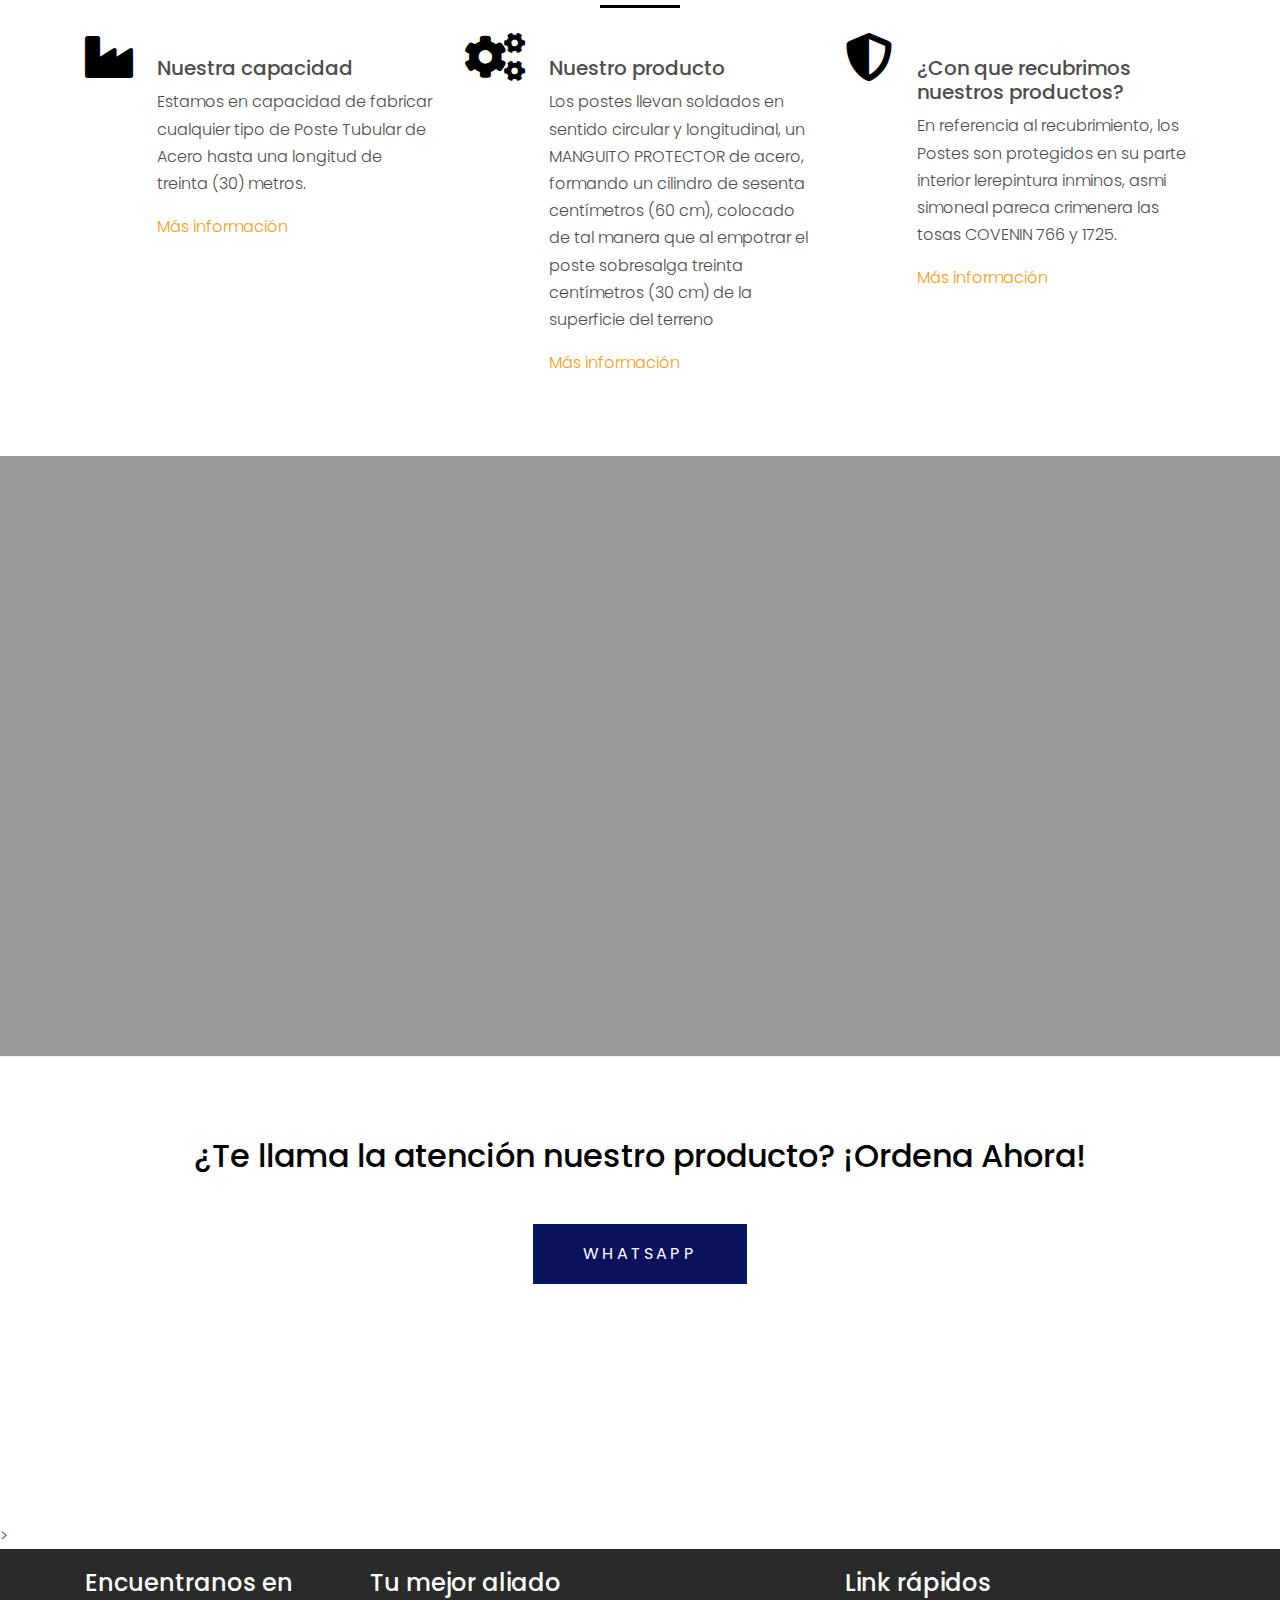
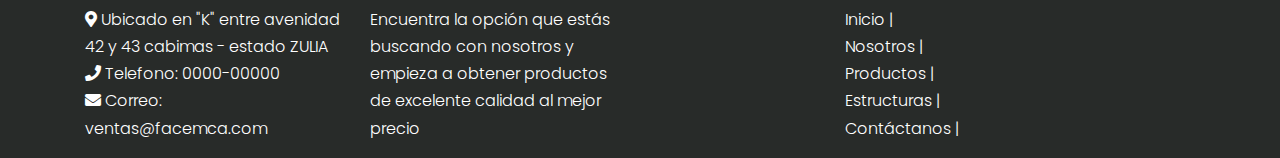
==== commit 1e6a48cf: "Update index.html" ====
--- a/index.html
+++ b/index.html
@@ -3,6 +3,7 @@
   <head>
     <title>Facemca</title>
     <meta charset="utf-8">
+    <!-- <meta name="viewport" content="width=device-width, initial-scale=1, shrink-to-fit=no"> -->
     <meta name="viewport" content="width=device-width, initial-scale=1, maximum-scale=1">
 
     <link rel="stylesheet" href="https://fonts.googleapis.com/css?family=Poppins:200,300,400,700,900|Display+Playfair:200,300,400,700"> 
@@ -142,25 +143,209 @@
       </div>
     </div>  
 
-
-
-
-
-
-
-
-
-
-
-
-
-
-
-
-
-
-
-
+    <div class="container">
+      <div class="row align-items-center no-gutters align-items-stretch overlap-section">
+       
+       
+        <div class="col-md-4">
+          <div class="feature-1 pricing h-100 text-center">
+            <div class="icon">
+              <span class="fas fa-building"></span>
+            </div>
+            <h2 class="my-4 heading">¿Qué nos caracteriza?</h2>
+            <p>Nuestro objetivo principal es satisfacer las necesidades de nuestros clientes, quienes son el pilar de nuestra expansión económica y comercial. Garantizamos la capacidad de realizar pruebas para demostrar la excelente calidad de nuestros productos.
+              <p class="mb-0"><a  class="enlace1" href="about.html">Más información</a></p>
+              </p>
+          </div>
+        </div>
+
+
+        
+        <div class="col-md-4">
+          <div class="feature-1 pricing h-100 text-center  bg-dark">
+            <div class="icon">
+              <span class="fas fa-check-circle"></span>
+            </div>
+            <h2 class="my-4 heading">Cada detalle nos importa</h2>
+            <p>El Control de Calidad es realizado por muestreo simple, unidades
+              tomadas al azar de un lote de producción para ser sometidos a
+              pruebas de calidad, en el caso que nos concierne.</p>
+              <p class="mb-0"><a class="enlace1"  href="productos.html">Más información</a></p>
+          </div>
+        </div>
+
+        
+        <div class="col-md-4">
+          <div class="feature-3 pricing h-100 text-center">
+            <div class="icon">
+              <span class="icon-phone"></span>
+            </div>
+            <h2 class="my-4 heading">¡Contacta con nosotros!</h2>
+            <p>Encuentra la opción que estás buscando con nosotros y empieza a obtener productos de excelente calidad al mejor precio</p>
+            <p class="mb-0"><a class="enlace1"  href="https://wa.me/584128968379" target="_blank">Escribe a WhatsApp</a></p>
+          </div>
+        </div>
+      </div>
+    </div>
+
+
+
+
+
+
+
+
+
+
+
+
+    <div class="site-section">
+      <div class="container">
+        <div class="row justify-content-center mb-5">
+          <div class="col-md-7 text-center border-primary">
+            <h2 class="font-weight-light ">Productos</h2>
+            <p class="">Postes Tubulares  &amp; Estructuras</p>
+          </div>
+        </div>
+        <div class="row mb-3 align-items-stretch">
+          <div class="col-md-6 col-lg-6 mb-4 mb-lg-4">
+            <div class="h-entry img-container">
+              <img src="images/caracteristicas.png" alt="Image" class="img-fluid imgpx">
+              <h2 class="font-size-regular"><a href="#">CARACTERÍSTICAS GENERALES</a></h2>
+         
+              <p>Todos los postes se fabrican con tubería adquirida en empresas, entre
+                otras, fabricantes de reconocida calidad. Las secciones son ENSAMBLADAS EN CALIENTE, con moldes
+                construidos para cada tipo de poste.
+                Las longitudes de las secciones, las longitudes de las juntas, los
+                diámetros y los espesores de las tuberías han sido calculados de
+                acuerdo a los esfuerzos requeridos para cada tipo de poste.
+                </p>
+            </div>    
+            <p><a href="descProducto.html" class="btn btn-primary py-3 px-5 text-white">Ver Características</a></p>
+          </div>
+          <div class="col-md-6 col-lg-6 mb-4 mb-lg-4">
+            <div class="h-entry">
+              <img src="images/estructuras.png" alt="Image" class="img-fluid imgpx" >
+              <h2 class="font-size-regular"><a href="#">Estructuras</a></h2>
+        
+              <p>Estamos en capacidad de fabricar cualquier tipo de Poste Tubular
+                de Acero hasta una longitud de treinta (30) metros.
+                Los postes llevan soldados en sentido circular y longitudinal, un
+                MANGUITO PROTECTOR de acero, formando un cilindro de sesenta
+                centímetros (60 cm), colocado de tal manera que al empotrar el poste
+                sobresalga treinta centímetros (30 cm) de la superficie del terreno.</p>
+            </div>
+            <br> 
+            <p><a href="estructuras.html" class="btn btn-primary py-3 px-5 text-white">Ver estructura</a></p>
+          </div>
+        </div>
+      </div>
+    </div>
+
+
+
+
+
+
+
+
+
+
+
+
+
+
+
+
+    <div class="site-section block-13 textoImgs">
+    <!-- <div class="container"></div>  -->
+
+
+      <div class="owl-carousel nonloop-block-13  ">
+        
+        
+        
+        <div>
+          <a href="#" class="unit-1 text-center">
+            
+            <div class="imgNew"> 
+            <img src="images/f3.jpeg" alt="Image" class="img-fluid"  >
+            </div>
+
+            <div class="unit-1-text">
+              <h3 class="unit-1-heading">Control de calidad</h3>
+              <p class="px-5">Estamos en capacidad de realizar todas las pruebas necesarias para demostrar la excelente calidad de nuestros productos.</p>
+            </div>
+          </a>
+        </div>
+
+
+
+
+        <div>
+          <a href="#" class="unit-1 text-center">
+            <div class="imgNew"> 
+              <img src="images/f2.jpeg" alt="Image" class="img-fluid" >
+              </div>
+  
+            <div class="unit-1-text">
+              <h3 class="unit-1-heading">COVENIN y FONDONORMA </h3>
+              <p class="px-5">Nuestros postes de acero cumplen con todas las normas COVENIN y FONDONORMA requeridas para la función que vayan a cumplir</p>
+            </div>
+          </a>
+        </div>
+
+
+
+
+
+        <div>
+          <a href="#" class="unit-1 text-center">
+            <div class="imgNew"> 
+              <img src="images/f4.jpeg" alt="Image" class="img-fluid"  >
+              </div>
+  
+            <div class="unit-1-text">
+              <h3 class="unit-1-heading">Trabajamos para ti</h3>
+              <p class="px-5">Garantizamos un trato personalizado y profesional en todos los aspectos del proceso de compra y fabricación, nuestra prioridad eres tu</p>
+            </div>
+          </a>
+        </div>
+
+
+
+
+        <div >
+          <a href="#" class="unit-1 text-center">
+            <div class="imgNew"> 
+              <img src="images/Facemca.png" alt="Image" class="img-fluid" >
+              </div>
+  
+            <div class="unit-1-text">
+              <h3 class="unit-1-heading">Dedicación</h3>
+              <p class="px-5">Lo más importante de un trabajo es amar lo que haces en FACEMCA no solo amamos lo que hacemos, somos los mejores</p>
+            </div>
+          </a>
+        </div>
+
+
+
+        <div>
+          <a href="#" class="unit-1 text-center">
+            <div class="imgNew"> 
+              <img src="images/f1.jpeg" alt="Image" class="img-fluid" >
+              </div>
+  
+            <div class="unit-1-text">
+              <h3 class="unit-1-heading">Requerimientos</h3>
+              <p class="px-5">Nuestros bancos de pruebas nos permiten ofrecer sofisticadas pruebas de Caída y Pruebas de Flexión, ¡Pregunta por estas pruebas! </p>
+            </div>
+          </a>
+        </div>
+
+
+      </div>
+    </div>
 
 
 
@@ -221,6 +406,162 @@
     </div>
   
 
+
+    
+<!-- 
+    <div class="site-section bg-light">
+      <div class="container">
+        <div class="row justify-content-center mb-5">
+          <div class="col-md-7 text-center border-primary">
+            <h2 class="font-weight-light text-primary">More Services</h2>
+            <p class="color-black-opacity-5">We Offer The Following Services</p>
+          </div>
+        </div>
+        <div class="row align-items-stretch">
+          <div class="col-md-6 col-lg-4 mb-4 mb-lg-4">
+            <div class="unit-4 d-flex">
+              <div class="unit-4-icon mr-4"><span class="text-primary flaticon-travel"></span></div>
+              <div>
+                <h3>Air Air Freight</h3>
+                <p>Lorem ipsum dolor sit amet consectetur adipisicing elit. Perferendis quis molestiae vitae eligendi at.</p>
+                <p><a href="#">Learn More</a></p>
+              </div>
+            </div>
+          </div>
+          <div class="col-md-6 col-lg-4 mb-4 mb-lg-4">
+            <div class="unit-4 d-flex">
+              <div class="unit-4-icon mr-4"><span class="text-primary flaticon-sea-ship-with-containers"></span></div>
+              <div>
+                <h3>Ocean Freight</h3>
+                <p>Lorem ipsum dolor sit amet consectetur adipisicing elit. Perferendis quis molestiae vitae eligendi at.</p>
+                <p><a href="#">Learn More</a></p>
+              </div>
+            </div>
+          </div>
+          <div class="col-md-6 col-lg-4 mb-4 mb-lg-4">
+            <div class="unit-4 d-flex">
+              <div class="unit-4-icon mr-4"><span class="text-primary flaticon-frontal-truck"></span></div>
+              <div>
+                <h3>Ground Shipping</h3>
+                <p>Lorem ipsum dolor sit amet consectetur adipisicing elit. Perferendis quis molestiae vitae eligendi at.</p>
+                <p><a href="#">Learn More</a></p>
+              </div>
+            </div>
+          </div>
+
+
+          <div class="col-md-6 col-lg-4 mb-4 mb-lg-4">
+            <div class="unit-4 d-flex">
+              <div class="unit-4-icon mr-4"><span class="text-primary flaticon-barn"></span></div>
+              <div>
+                <h3>Warehousing</h3>
+                <p>Lorem ipsum dolor sit amet consectetur adipisicing elit. Perferendis quis molestiae vitae eligendi at.</p>
+                <p><a href="#">Learn More</a></p>
+              </div>
+            </div>
+          </div>
+          <div class="col-md-6 col-lg-4 mb-4 mb-lg-4">
+            <div class="unit-4 d-flex">
+              <div class="unit-4-icon mr-4"><span class="text-primary flaticon-platform"></span></div>
+              <div>
+                <h3>Storage</h3>
+                <p>Lorem ipsum dolor sit amet consectetur adipisicing elit. Perferendis quis molestiae vitae eligendi at.</p>
+                <p><a href="#">Learn More</a></p>
+              </div>
+            </div>
+          </div>
+          <div class="col-md-6 col-lg-4 mb-4 mb-lg-4">
+            <div class="unit-4 d-flex">
+              <div class="unit-4-icon mr-4"><span class="text-primary flaticon-car"></span></div>
+              <div>
+                <h3>Delivery Van</h3>
+                <p>Lorem ipsum dolor sit amet consectetur adipisicing elit. Perferendis quis molestiae vitae eligendi at.</p>
+                <p><a href="#">Learn More</a></p>
+              </div>
+            </div>
+          </div>
+
+        </div>
+      </div>
+    </div>
+
+    <div class="site-blocks-cover overlay inner-page-cover" style="background-image: url(images/hero_bg_2.jpg); background-attachment: fixed;">
+      <div class="container">
+        <div class="row align-items-center justify-content-center text-center">
+
+          <div class="col-md-7" data-aos="fade-up" data-aos-delay="400">
+            <a href="https://vimeo.com/channels/staffpicks/93951774" class="play-single-big mb-4 d-inline-block popup-vimeo"><span class="icon-play"></span></a>
+            <h2 class="text-white font-weight-light mb-5 h1">View Our Services By Watching This Short Video</h2>
+            
+          </div>
+        </div>
+      </div>
+    </div>  
+     -->
+
+<!-- 
+
+    <div class="site-section border-bottom">
+      <div class="container">
+
+        <div class="row justify-content-center mb-5">
+          <div class="col-md-7 text-center border-primary">
+            <h2 class="font-weight-light text-primary">Testimonials</h2>
+          </div>
+        </div>
+
+        <div class="slide-one-item home-slider owl-carousel">
+          <div>
+            <div class="testimonial">
+              <figure class="mb-4">
+                <img src="images/person_3.jpg" alt="Image" class="img-fluid mb-3">
+                <p>John Smith</p>
+              </figure>
+              <blockquote>
+                <p>&ldquo;Lorem ipsum dolor sit amet consectetur adipisicing elit. Consectetur unde reprehenderit aperiam quaerat fugiat repudiandae explicabo animi minima fuga beatae illum eligendi incidunt consequatur. Amet dolores excepturi earum unde iusto.&rdquo;</p>
+              </blockquote>
+            </div>
+          </div>
+          <div>
+            <div class="testimonial">
+              <figure class="mb-4">
+                <img src="images/person_2.jpg" alt="Image" class="img-fluid mb-3">
+                <p>Christine Aguilar</p>
+              </figure>
+              <blockquote>
+                <p>&ldquo;Lorem ipsum dolor sit amet consectetur adipisicing elit. Consectetur unde reprehenderit aperiam quaerat fugiat repudiandae explicabo animi minima fuga beatae illum eligendi incidunt consequatur. Amet dolores excepturi earum unde iusto.&rdquo;</p>
+              </blockquote>
+            </div>
+          </div>
+
+          <div>
+            <div class="testimonial">
+              <figure class="mb-4">
+                <img src="images/person_4.jpg" alt="Image" class="img-fluid mb-3">
+                <p>Robert Spears</p>
+              </figure>
+              <blockquote>
+                <p>&ldquo;Lorem ipsum dolor sit amet consectetur adipisicing elit. Consectetur unde reprehenderit aperiam quaerat fugiat repudiandae explicabo animi minima fuga beatae illum eligendi incidunt consequatur. Amet dolores excepturi earum unde iusto.&rdquo;</p>
+              </blockquote>
+            </div>
+          </div>
+
+          <div>
+            <div class="testimonial">
+              <figure class="mb-4">
+                <img src="images/person_5.jpg" alt="Image" class="img-fluid mb-3">
+                <p>Bruce Rogers</p>
+              </figure>
+              <blockquote>
+                <p>&ldquo;Lorem ipsum dolor sit amet consectetur adipisicing elit. Consectetur unde reprehenderit aperiam quaerat fugiat repudiandae explicabo animi minima fuga beatae illum eligendi incidunt consequatur. Amet dolores excepturi earum unde iusto.&rdquo;</p>
+              </blockquote>
+            </div>
+          </div>
+
+        </div>
+      </div>
+    </div>
+ -->
 
 
  <div class="site-blocks-cover overlay inner-page-cover" style="background-image: url(images/Facemca.png); background-attachment: fixed;">
@@ -357,6 +698,8 @@
 
 
 
+         
+  
 
   
   
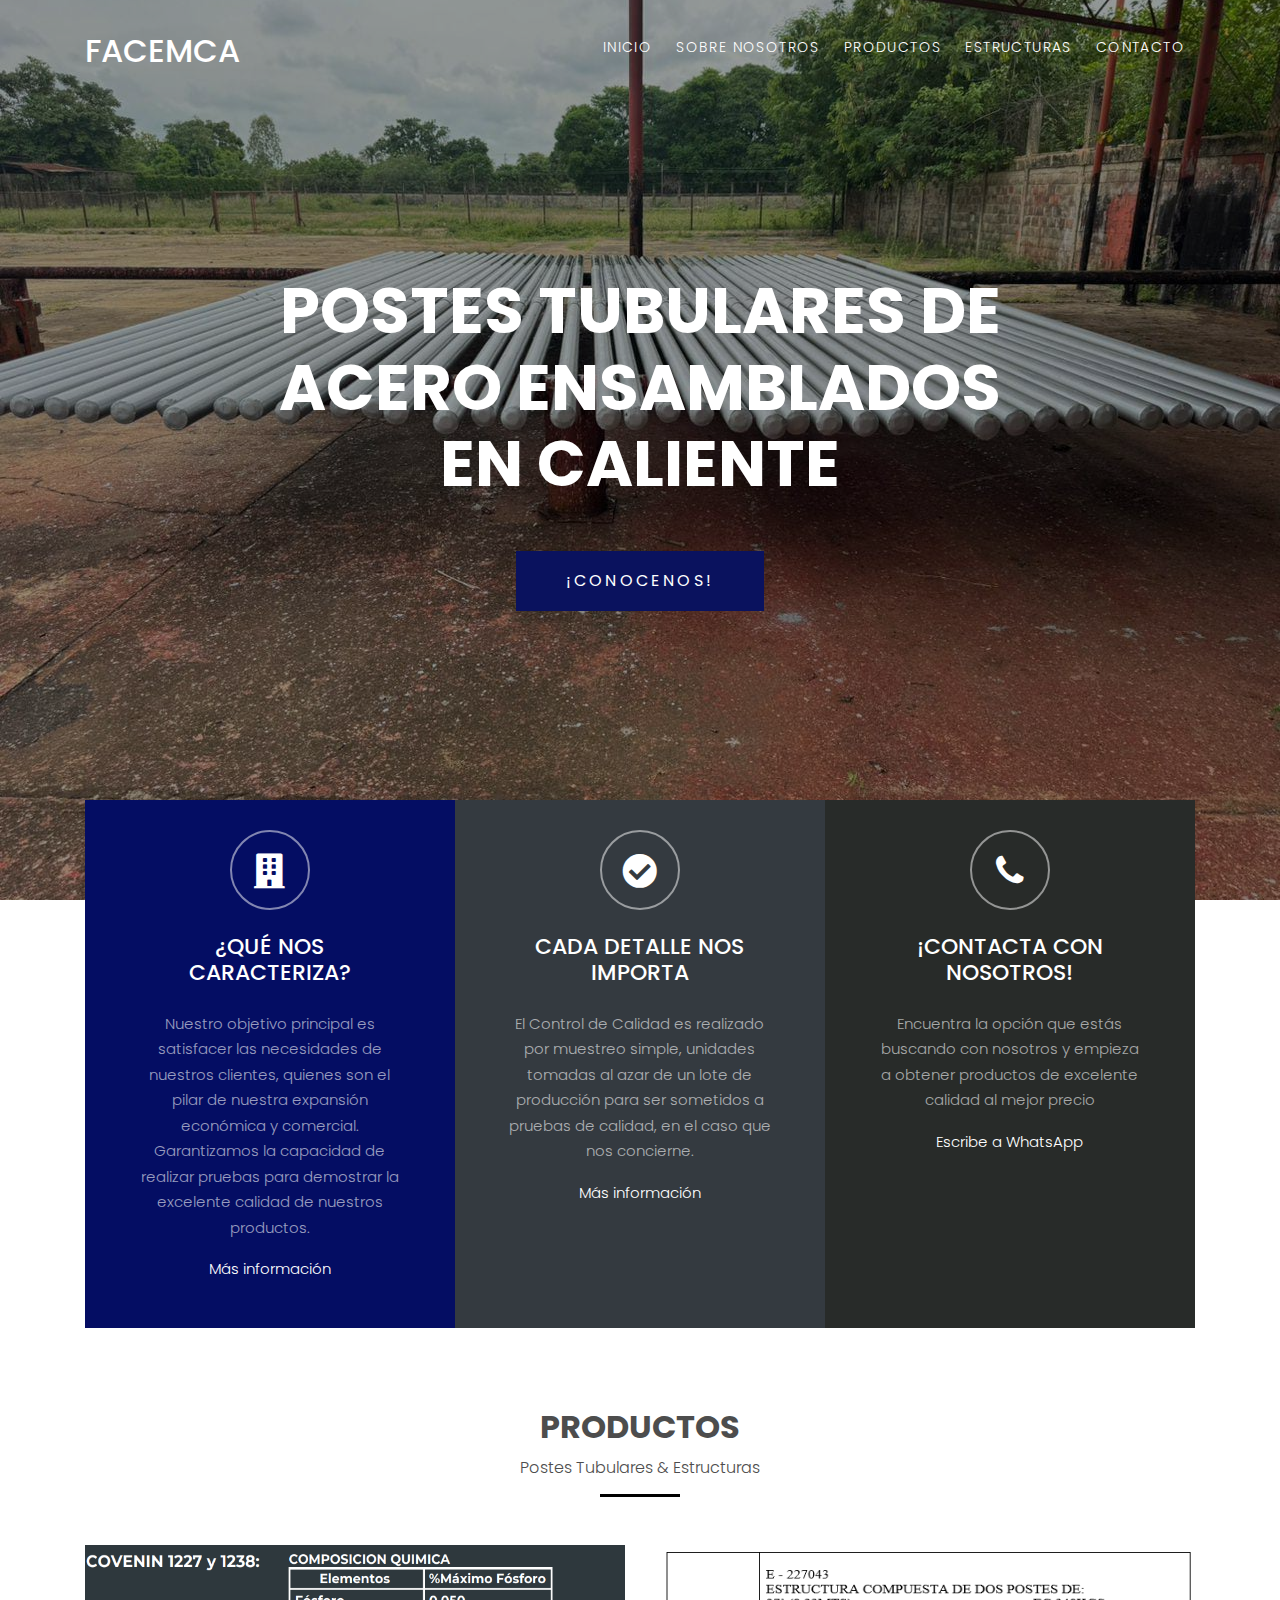
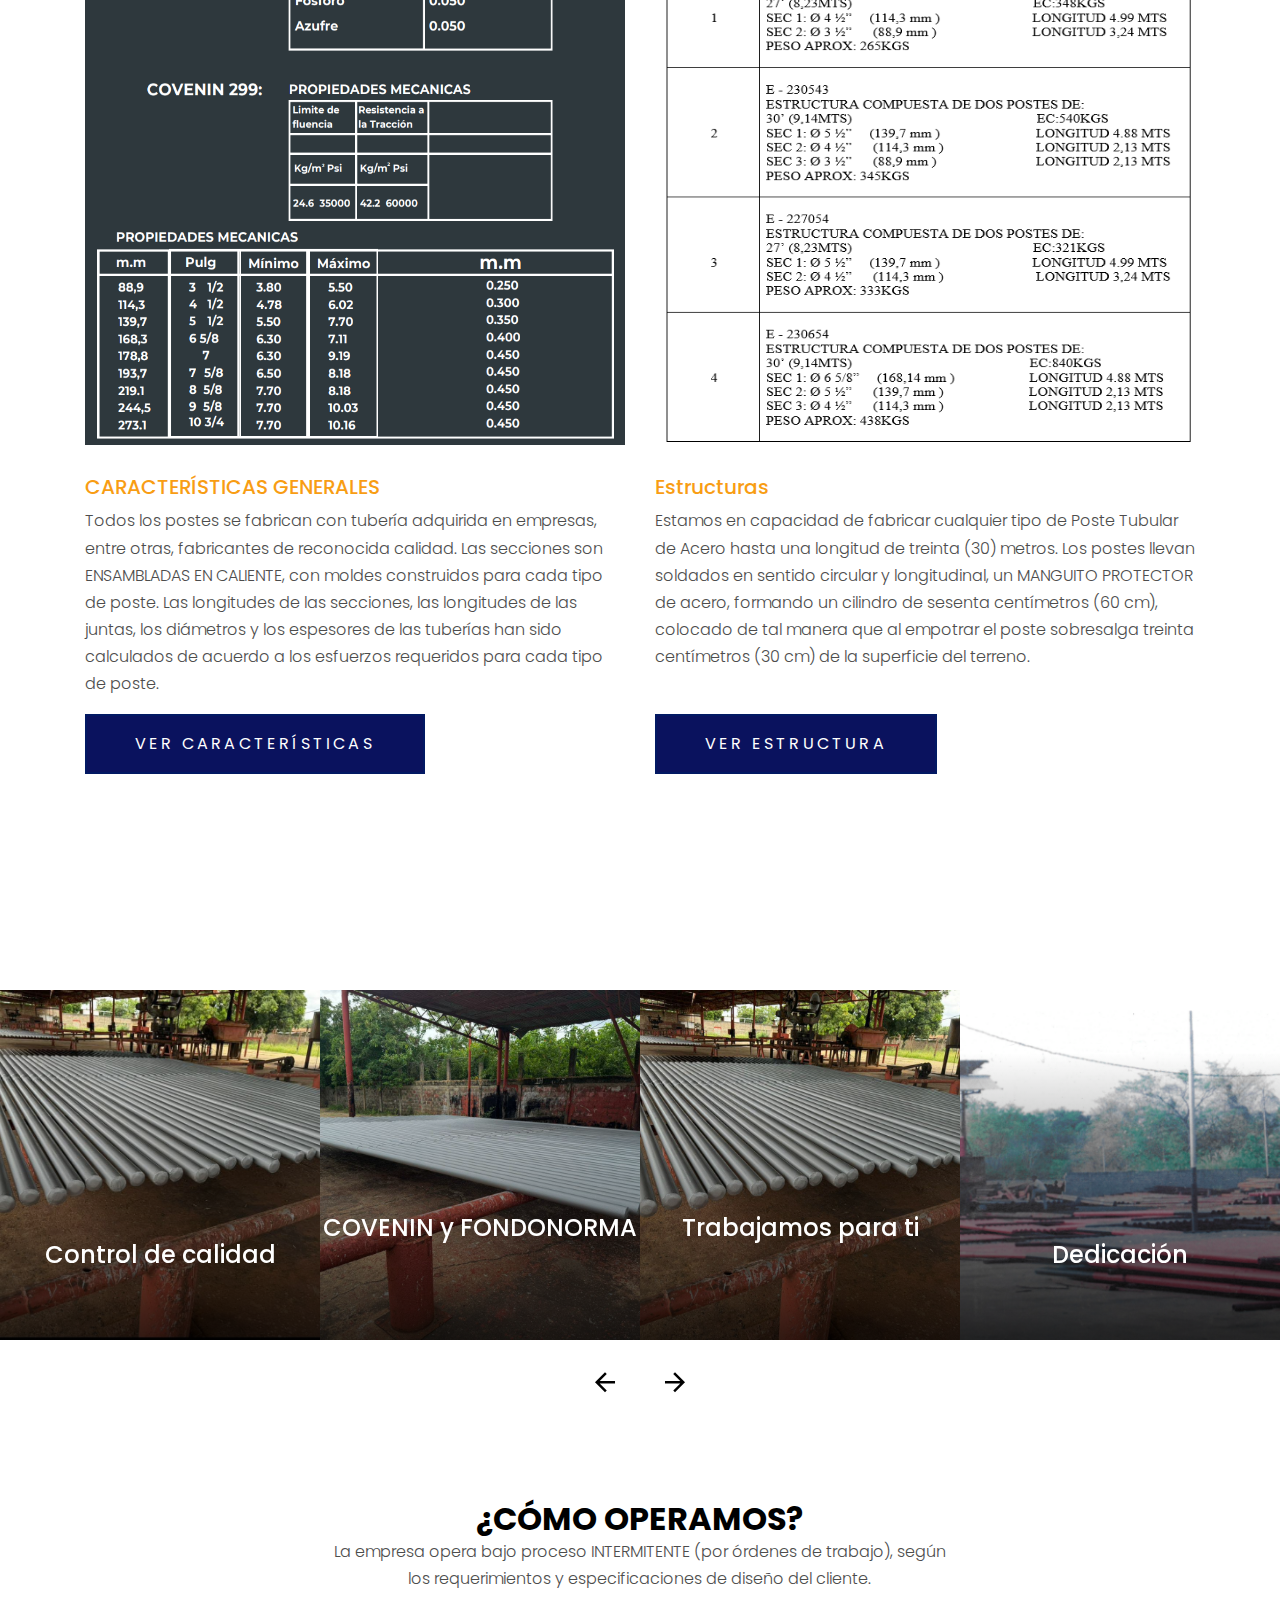
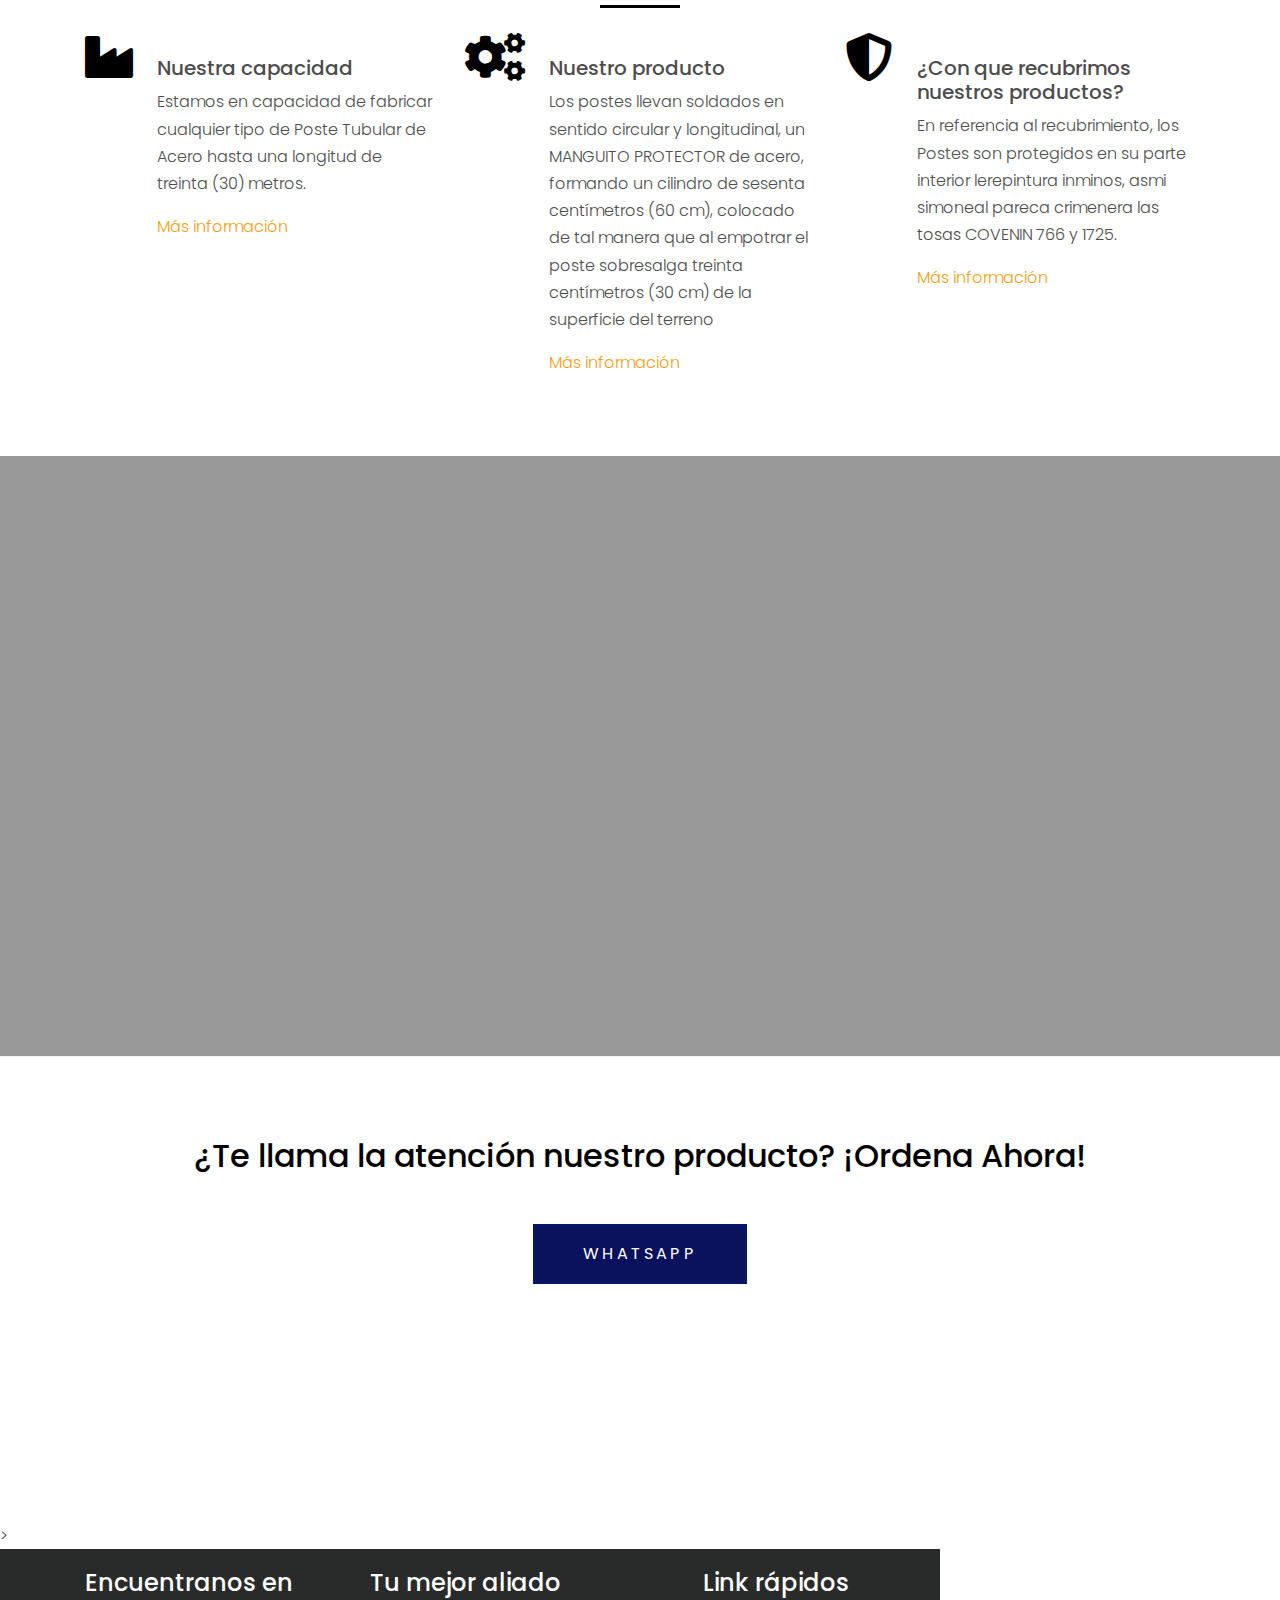
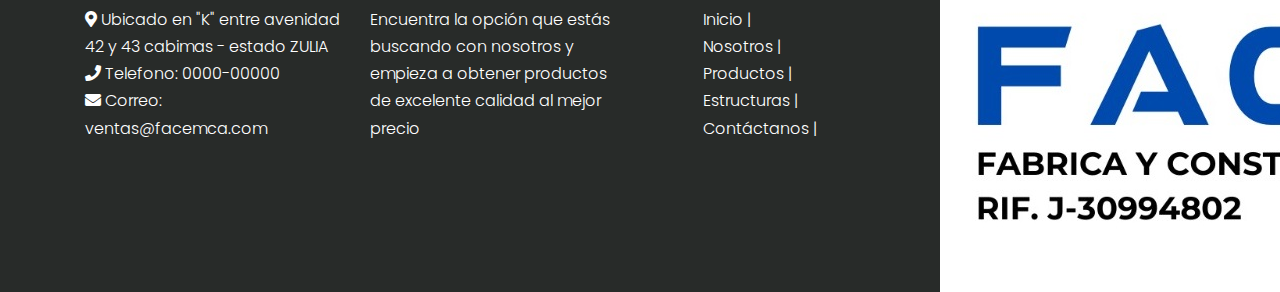
==== commit f5efb564: "Add files via upload" ====
--- a/index.html
+++ b/index.html
@@ -100,16 +100,7 @@
 
                 <li><a href="productos.html">Productos</a></li>
                 <li><a href="estructuras.html">Estructuras</a></li>
-                <!-- <li class="has-children">
-                  <a href="services.html">Productos</a>
-                  <ul class="dropdown">
-                    <li><a href="#">Air Freight</a></li>
-                    <li><a href="#">Ocean Freight</a></li>
-                    <li><a href="#">Ground Shipping</a></li>
-                    <li><a href="#">Warehousing</a></li>
-                    <li><a href="#">Storage</a></li>
-                  </ul>
-                </li> -->
+     
 
                 <li><a href="contact.html">Contacto</a></li>
               </ul>
@@ -698,6 +689,11 @@
 
 
 
+          <div class="col-md-6 col-lg-3 footer_col">
+            <div class="footer_detail imgSpace">
+              <img src="images/logoFacemca.jpeg" alt=""  >
+            </div>
+          </div>
          
   
 
@@ -735,4 +731,4 @@
   
     
   </body>
-</html>
+</html>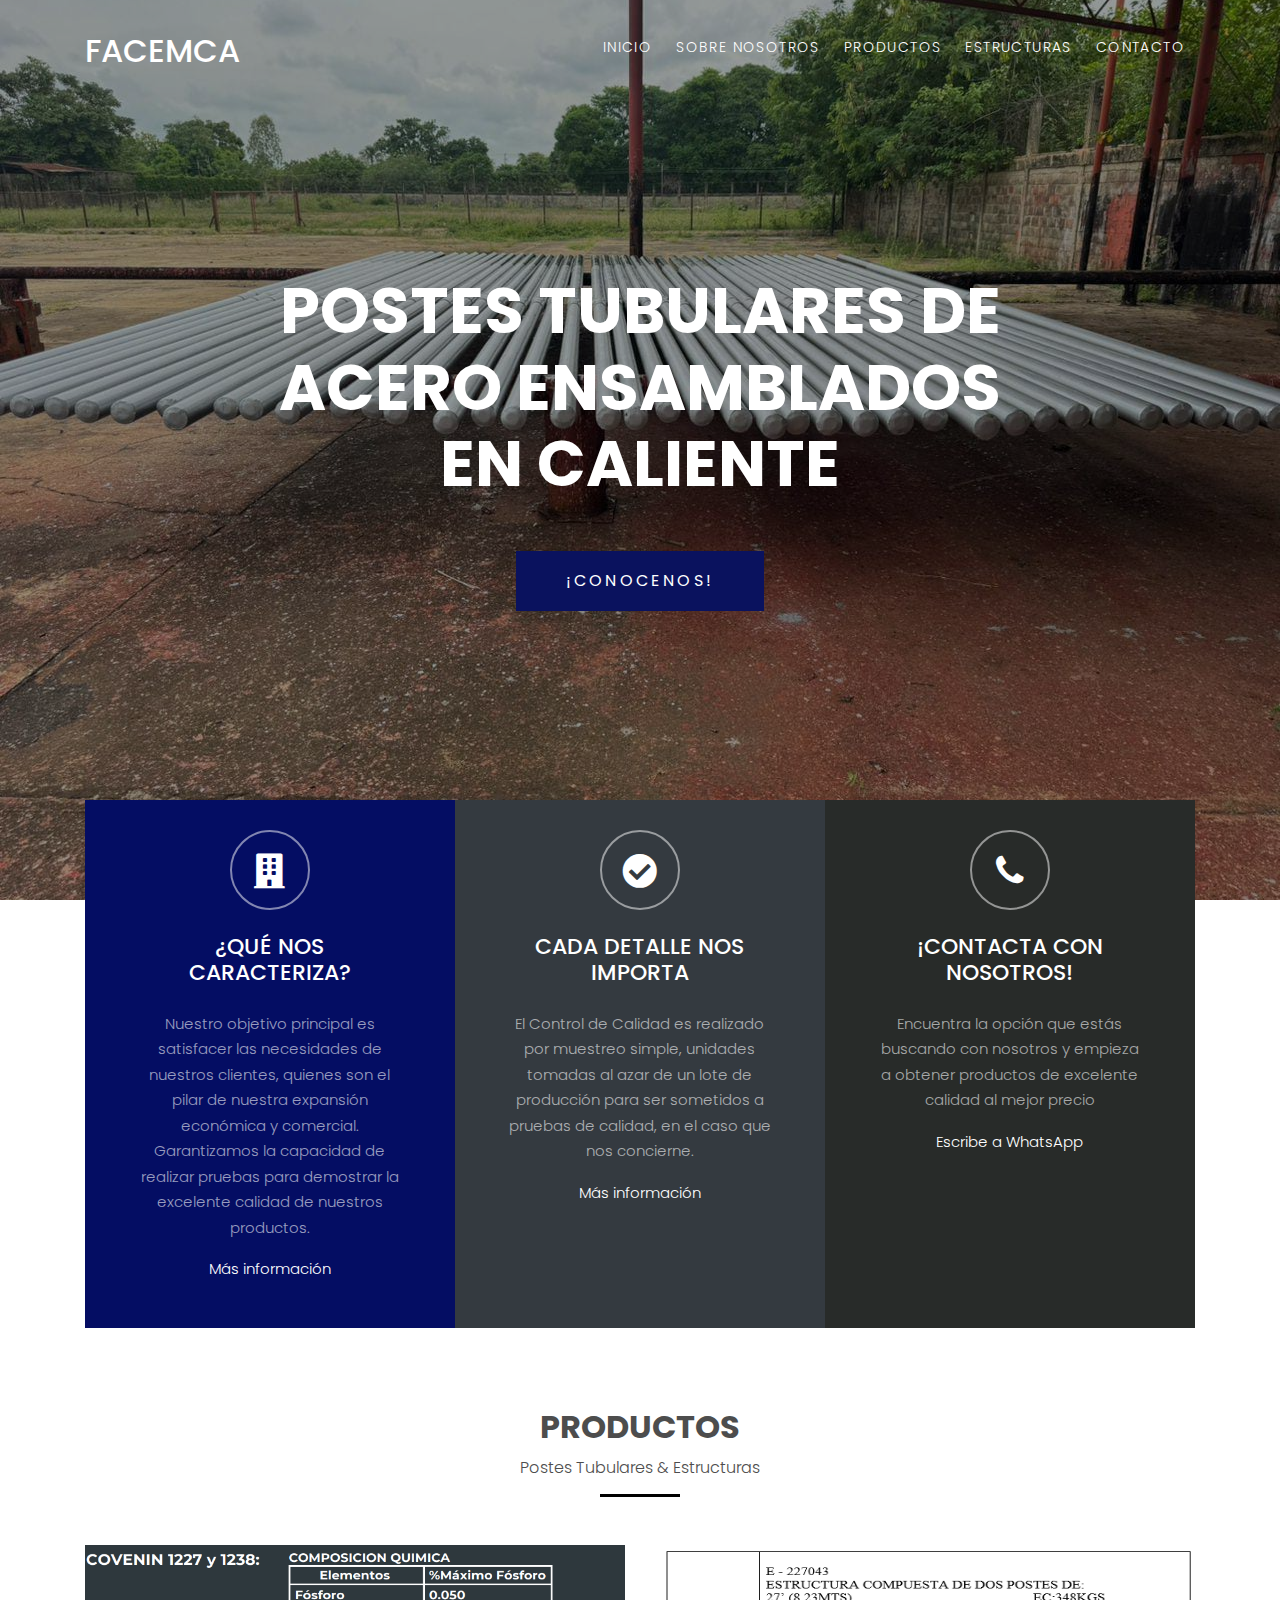
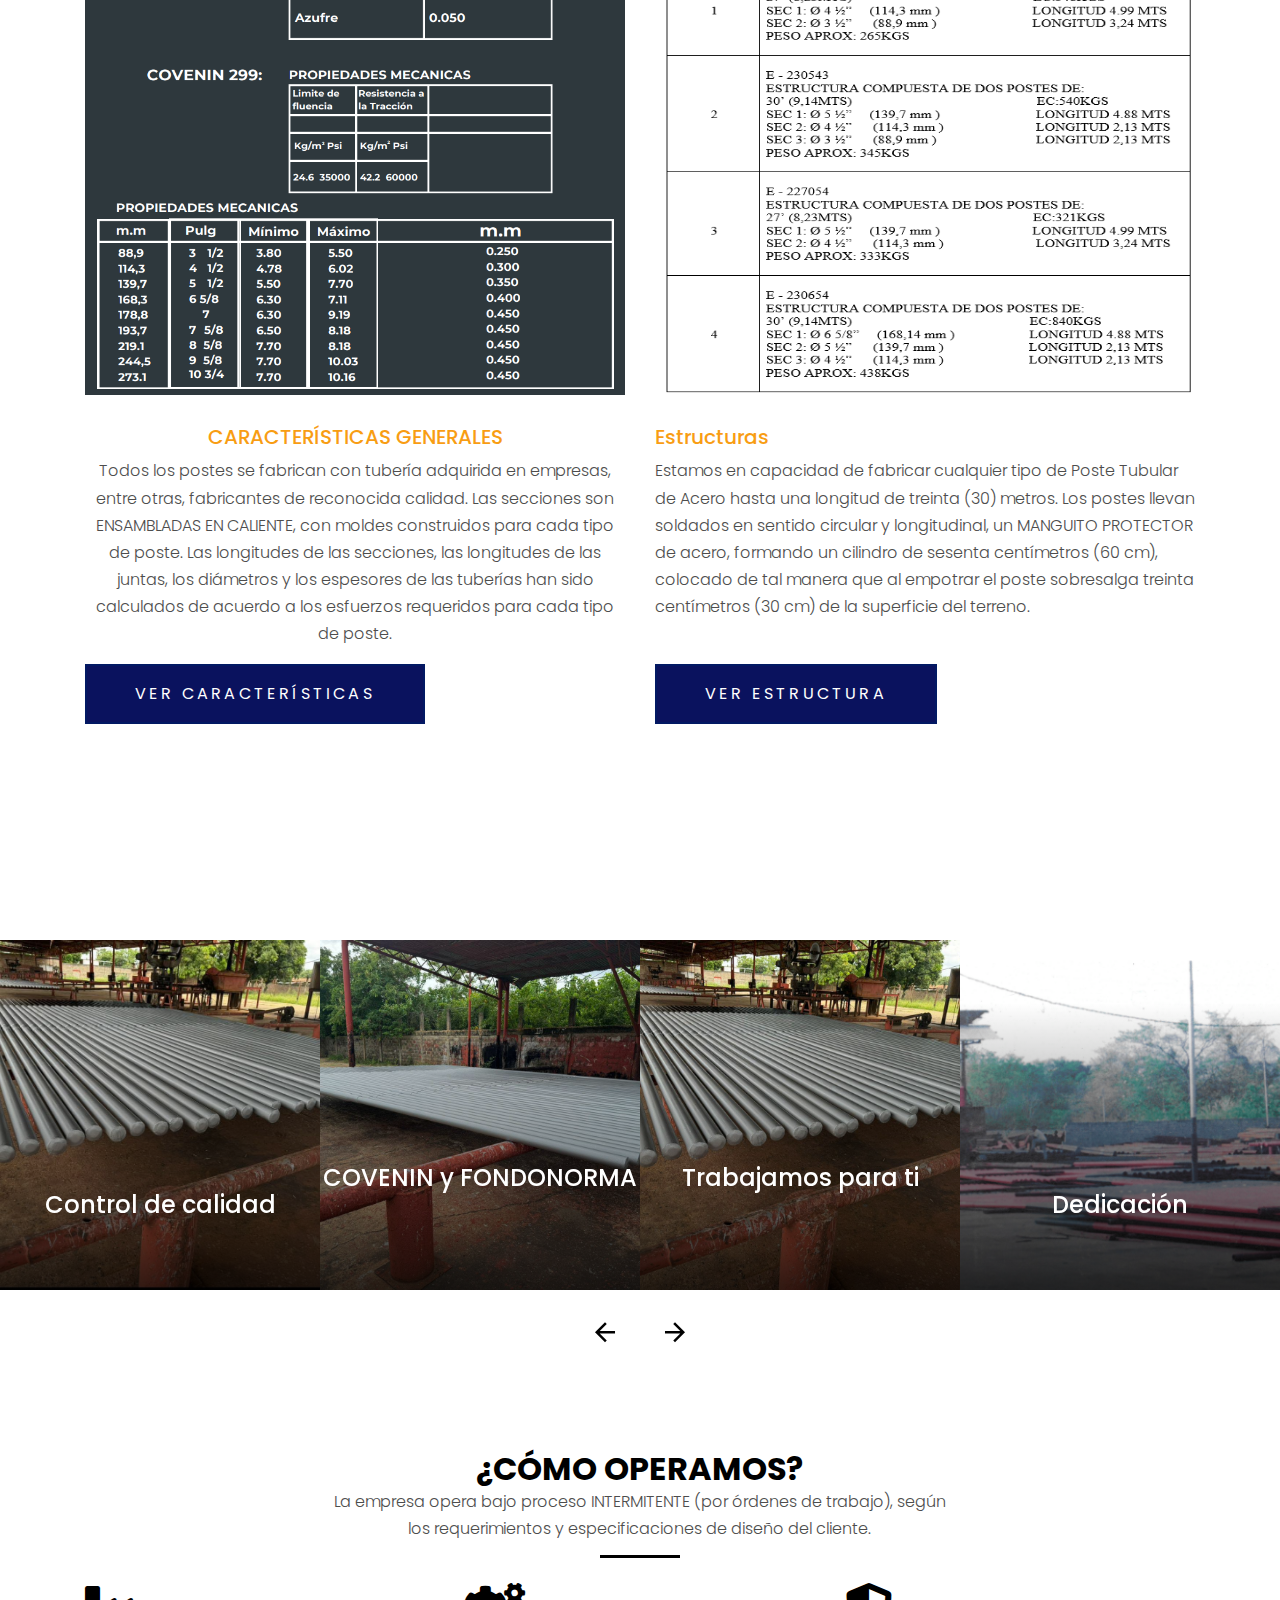
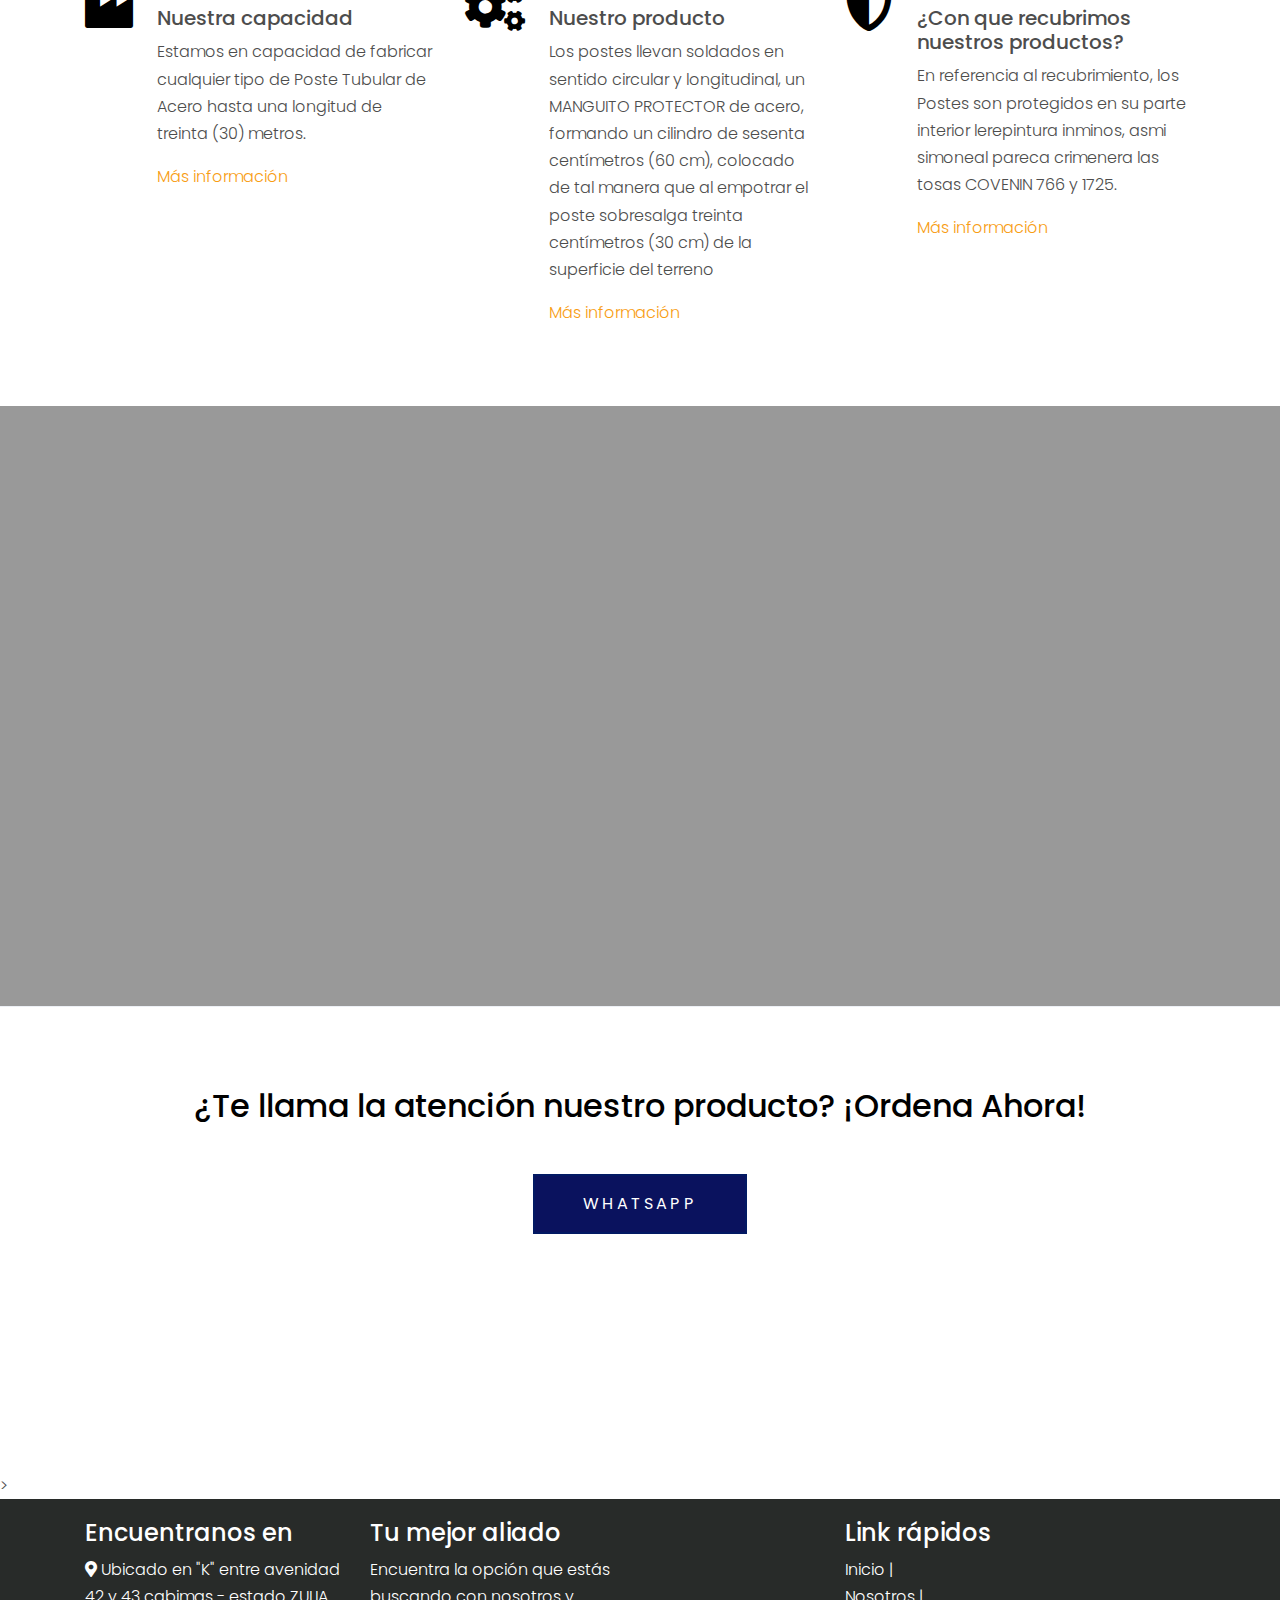
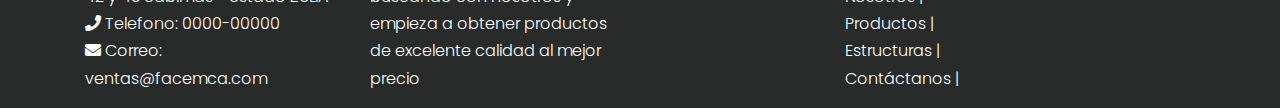
==== commit a469f2c1: "Update index.html" ====
--- a/index.html
+++ b/index.html
@@ -689,11 +689,7 @@
 
 
 
-          <div class="col-md-6 col-lg-3 footer_col">
-            <div class="footer_detail imgSpace">
-              <img src="images/logoFacemca.jpeg" alt=""  >
-            </div>
-          </div>
+      
          
   
 
@@ -731,4 +727,4 @@
   
     
   </body>
-</html>+</html>
--- a/css/style.css
+++ b/css/style.css
@@ -291,7 +291,7 @@
 
 
     
-/* Navbar */
+
 .site-navbar {
   margin-bottom: 0px;
   z-index: 1999;
@@ -1434,6 +1434,21 @@
 
 
 
+
+
+
+/* Navbar */
+.site-navigation {
+  z-index: 2000 !important; 
+}
+
+.overlap-section {
+  z-index: 0; /* Establece un z-index más bajo para que esté por debajo del navbar */
+}
+
+
+
+
   .headersSite{
 
 color: #000;
@@ -1535,15 +1550,43 @@
 
 }
 
+.img-container {
+  text-align: center;
+}
 
 
 
 .imgpx{
 
-height: 500px !important;
+height: 450px !important;
 width: 100%;
+display: inline-block;
 
 }
+
+
+
+  
+.imgSpace{
+  align-items: center;
+ 
+  
+  }
+  
+    
+   .imgSpace img{
+  margin-top: 10%;
+  width: 100%;
+  height: 100px;
+  
+   }
+  
+   @media (max-width: 768px) {
+    .imgSpace img {
+      width: 50%;
+   } }
+   
+
 
     
 
@@ -1571,11 +1614,3 @@
       margin-top: 20px; 
   }
 
-  
- .imgfooter{
-
-  padding: 10%;
-  border-radius: 10%;
-  width: 400px;
-  height: 200px;
- }